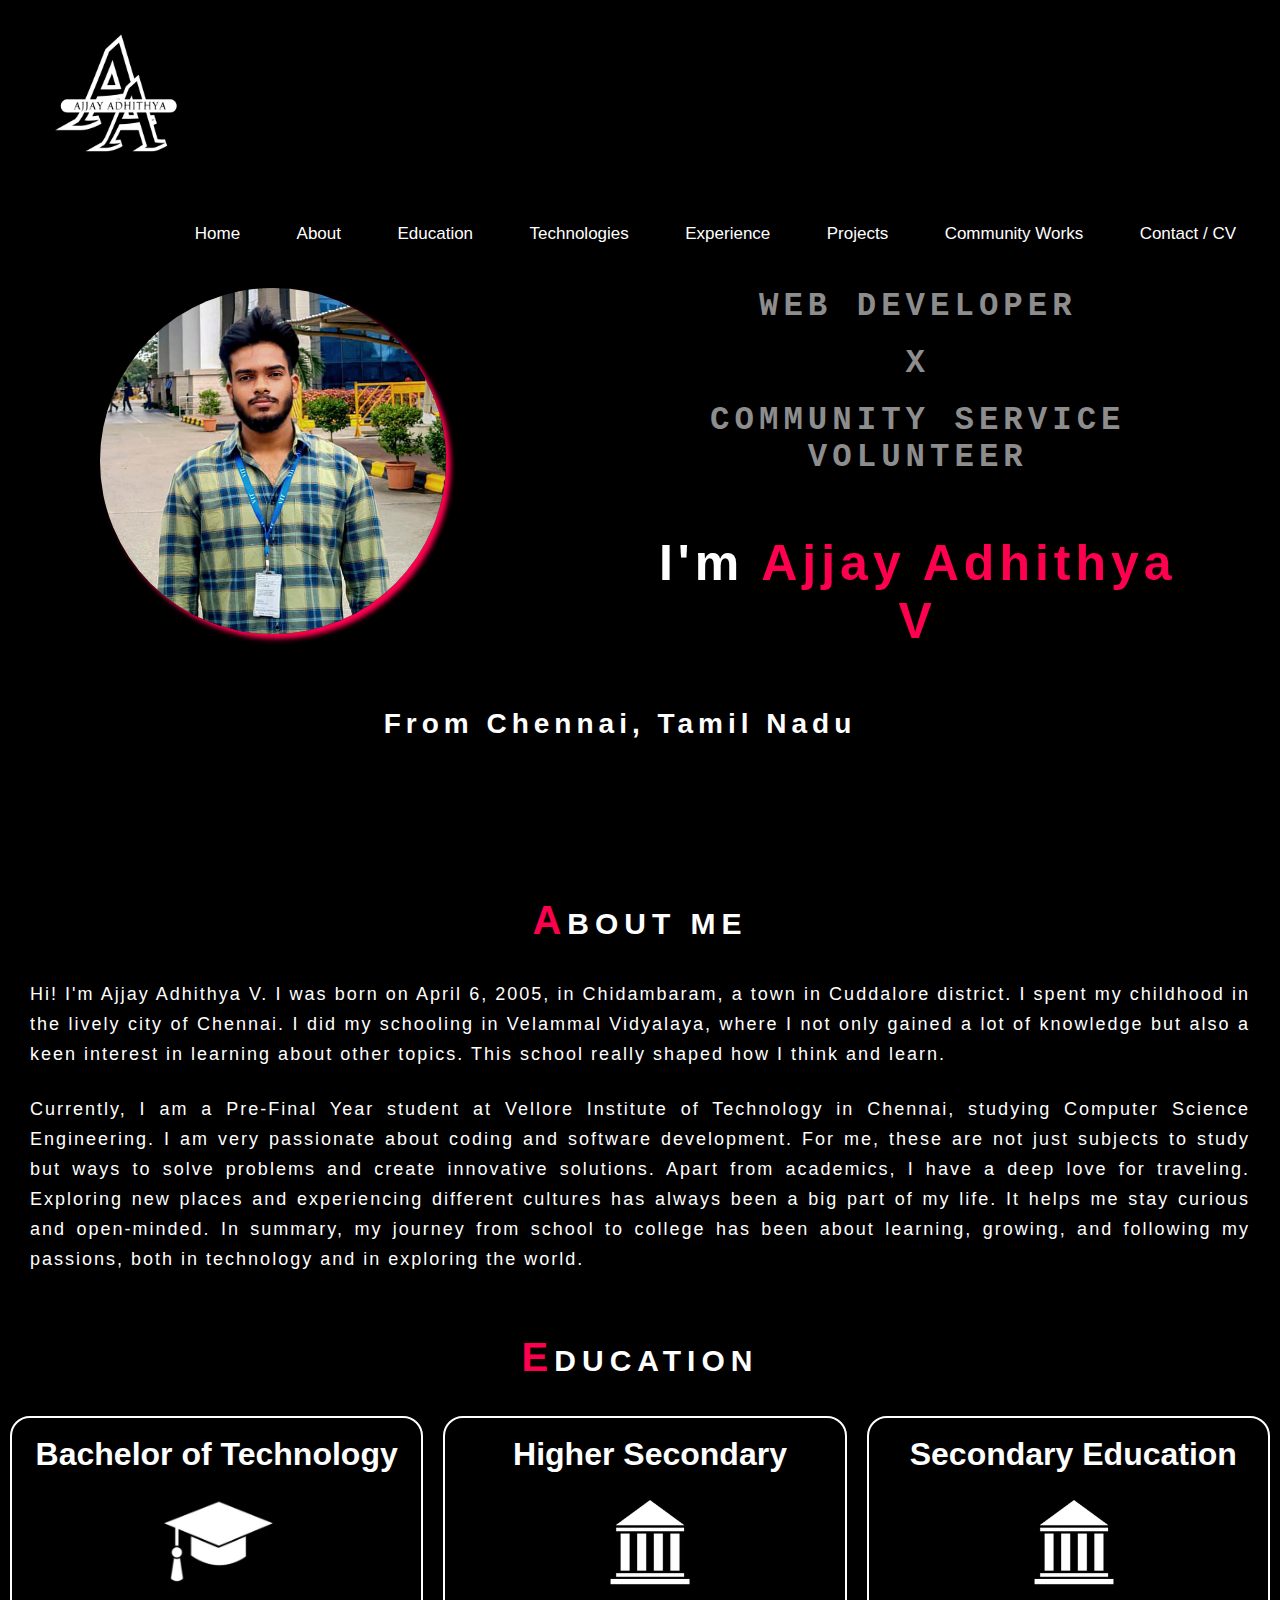
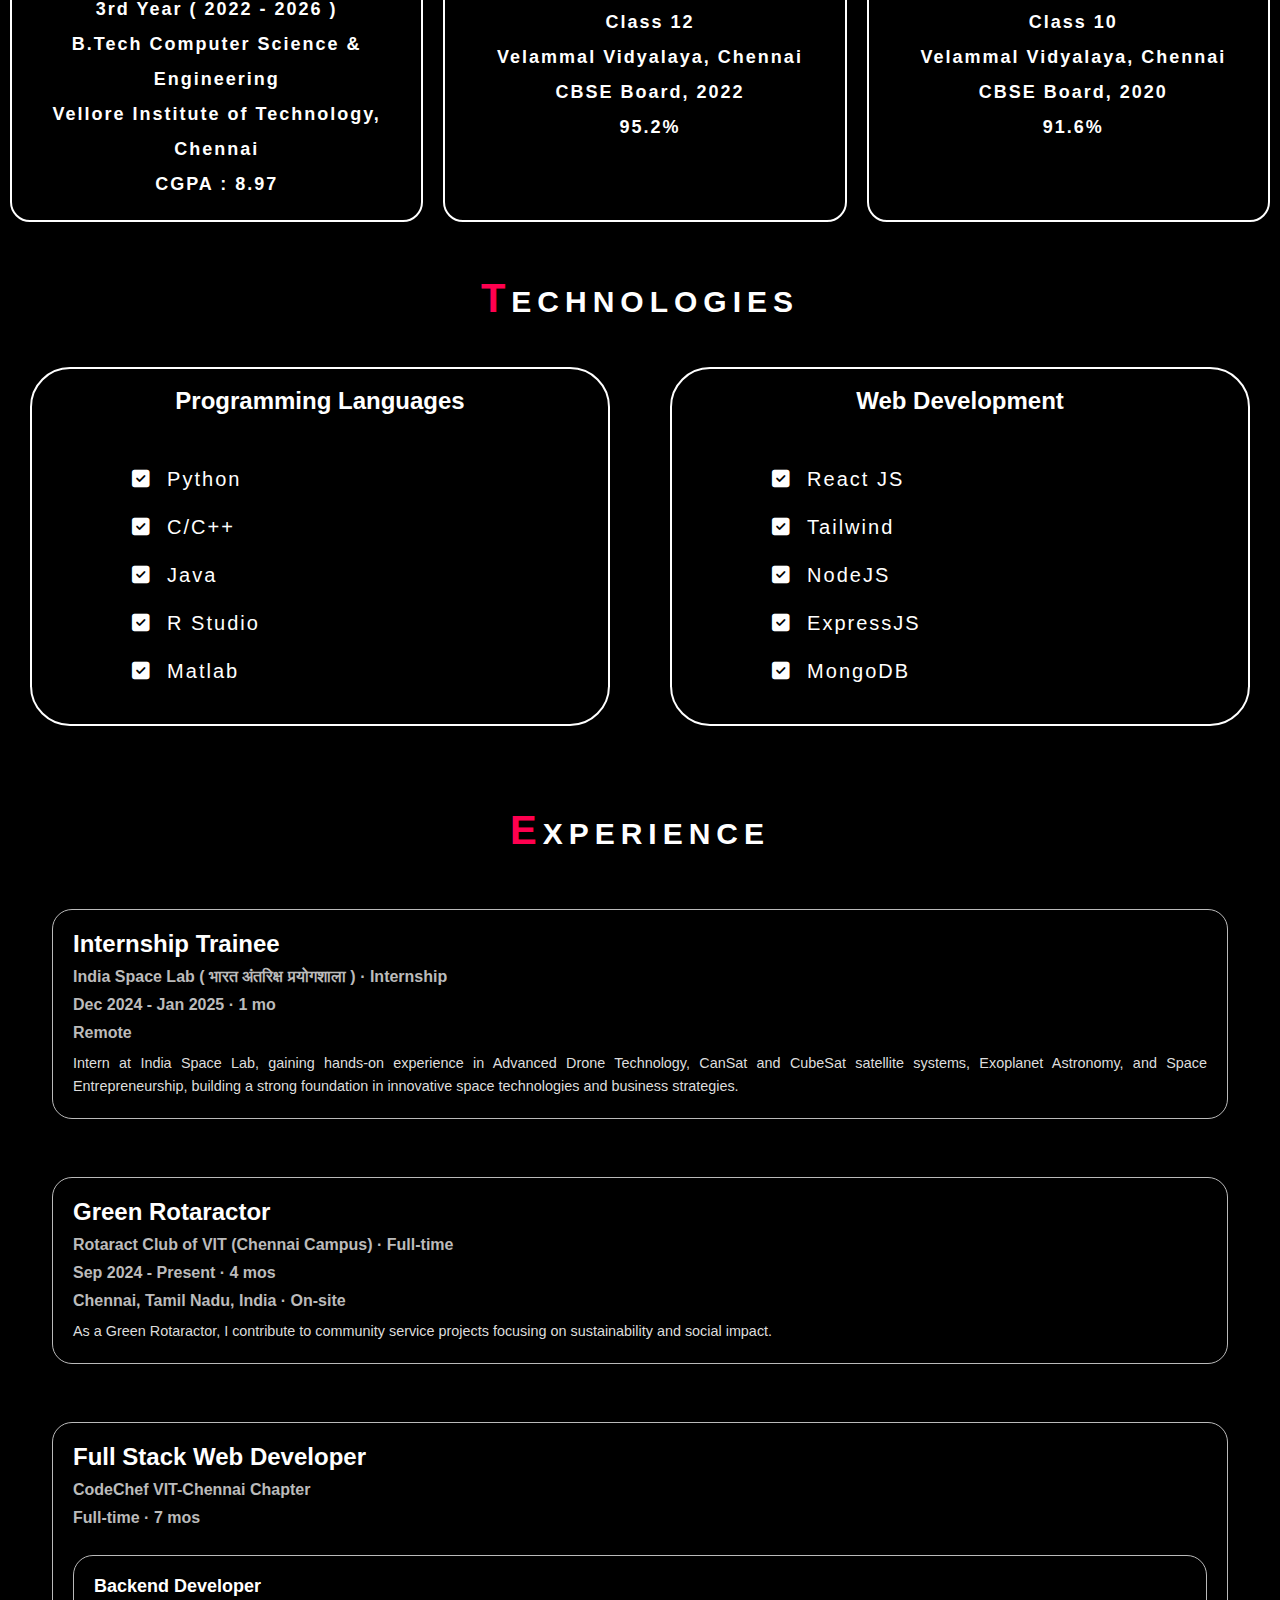
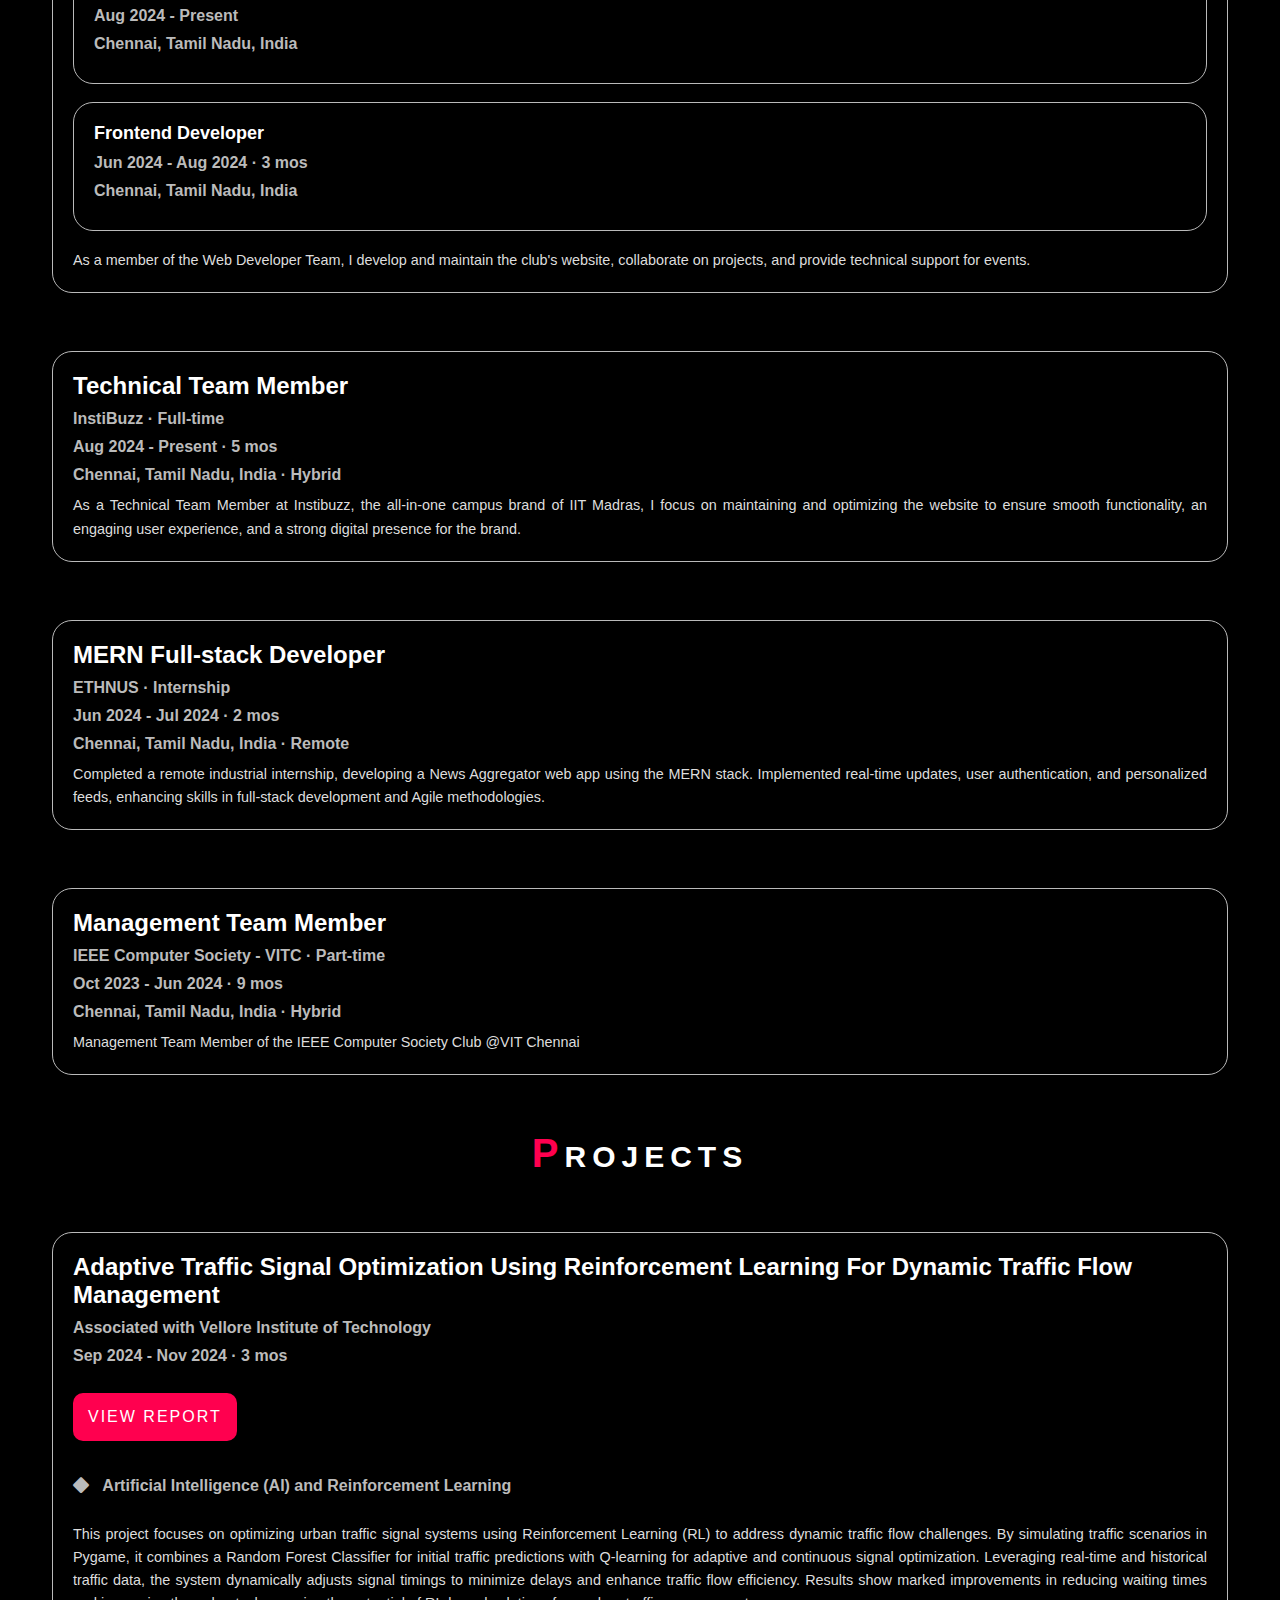
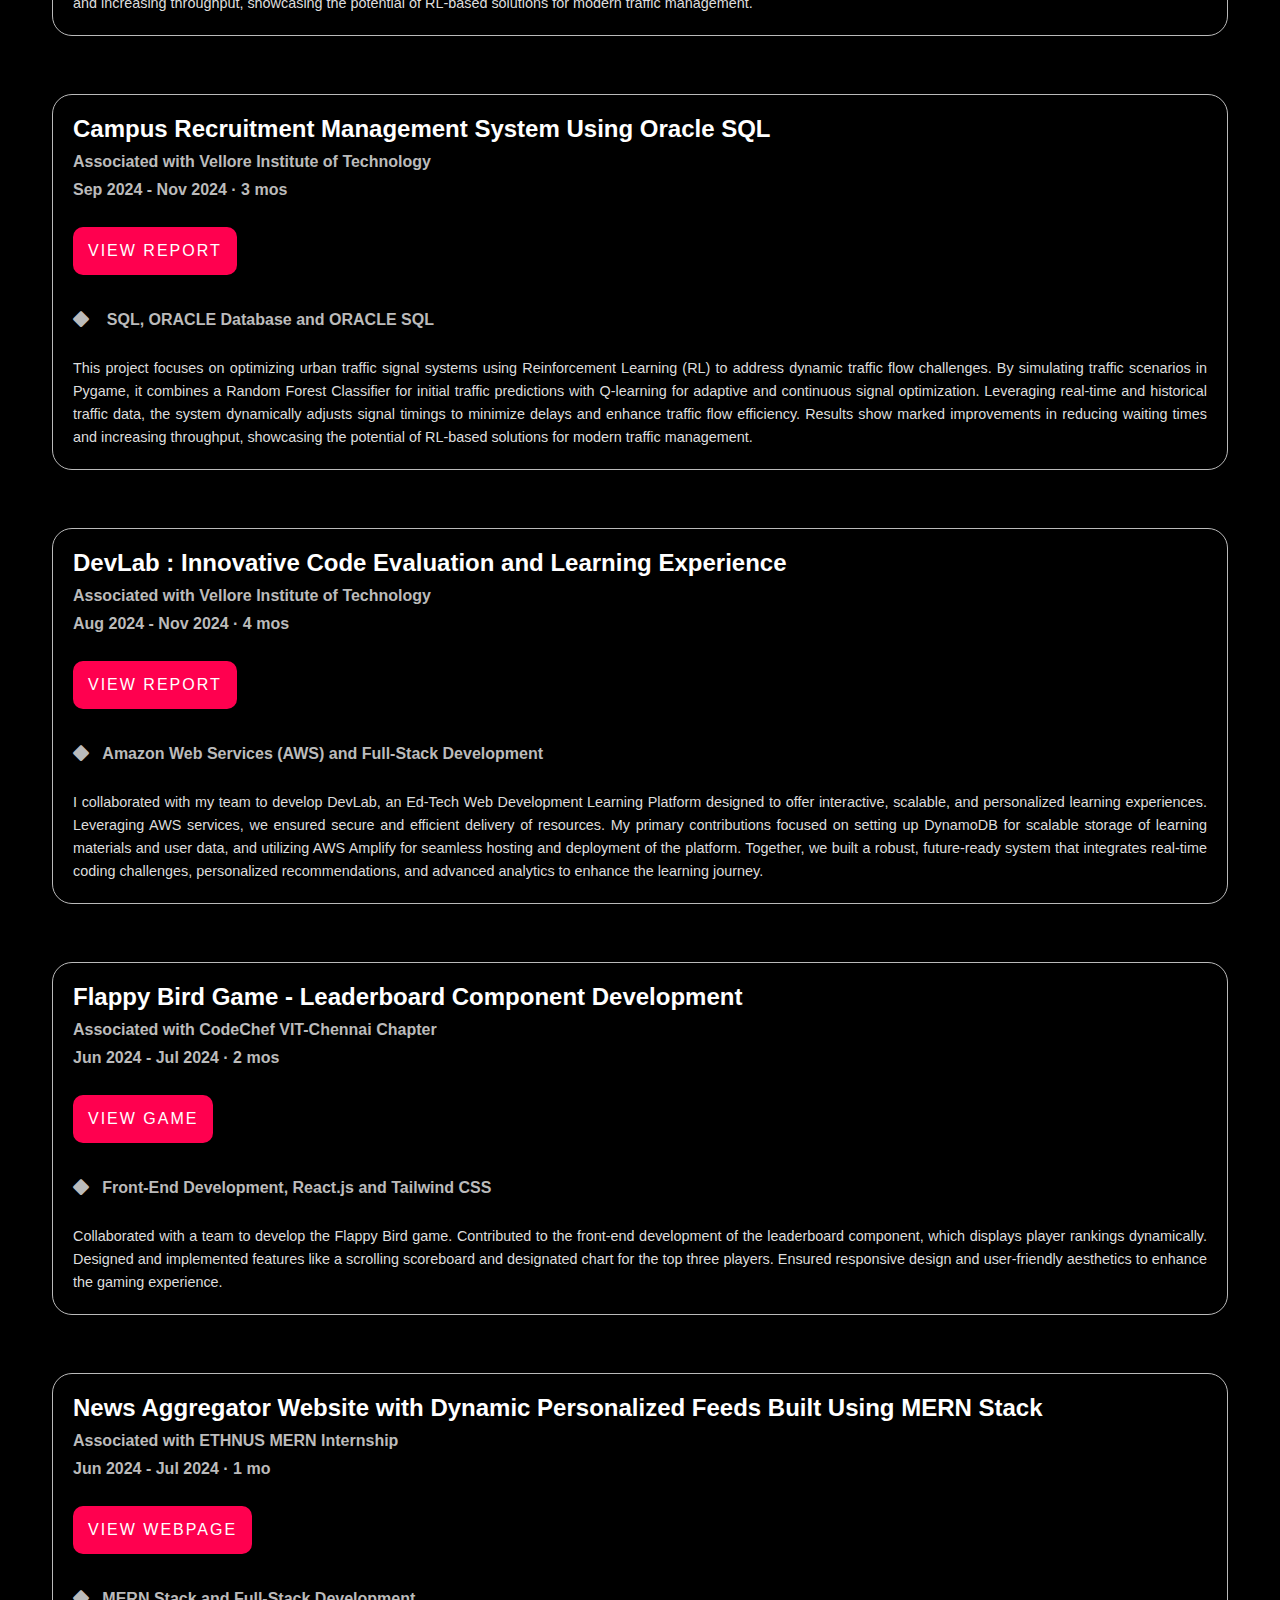
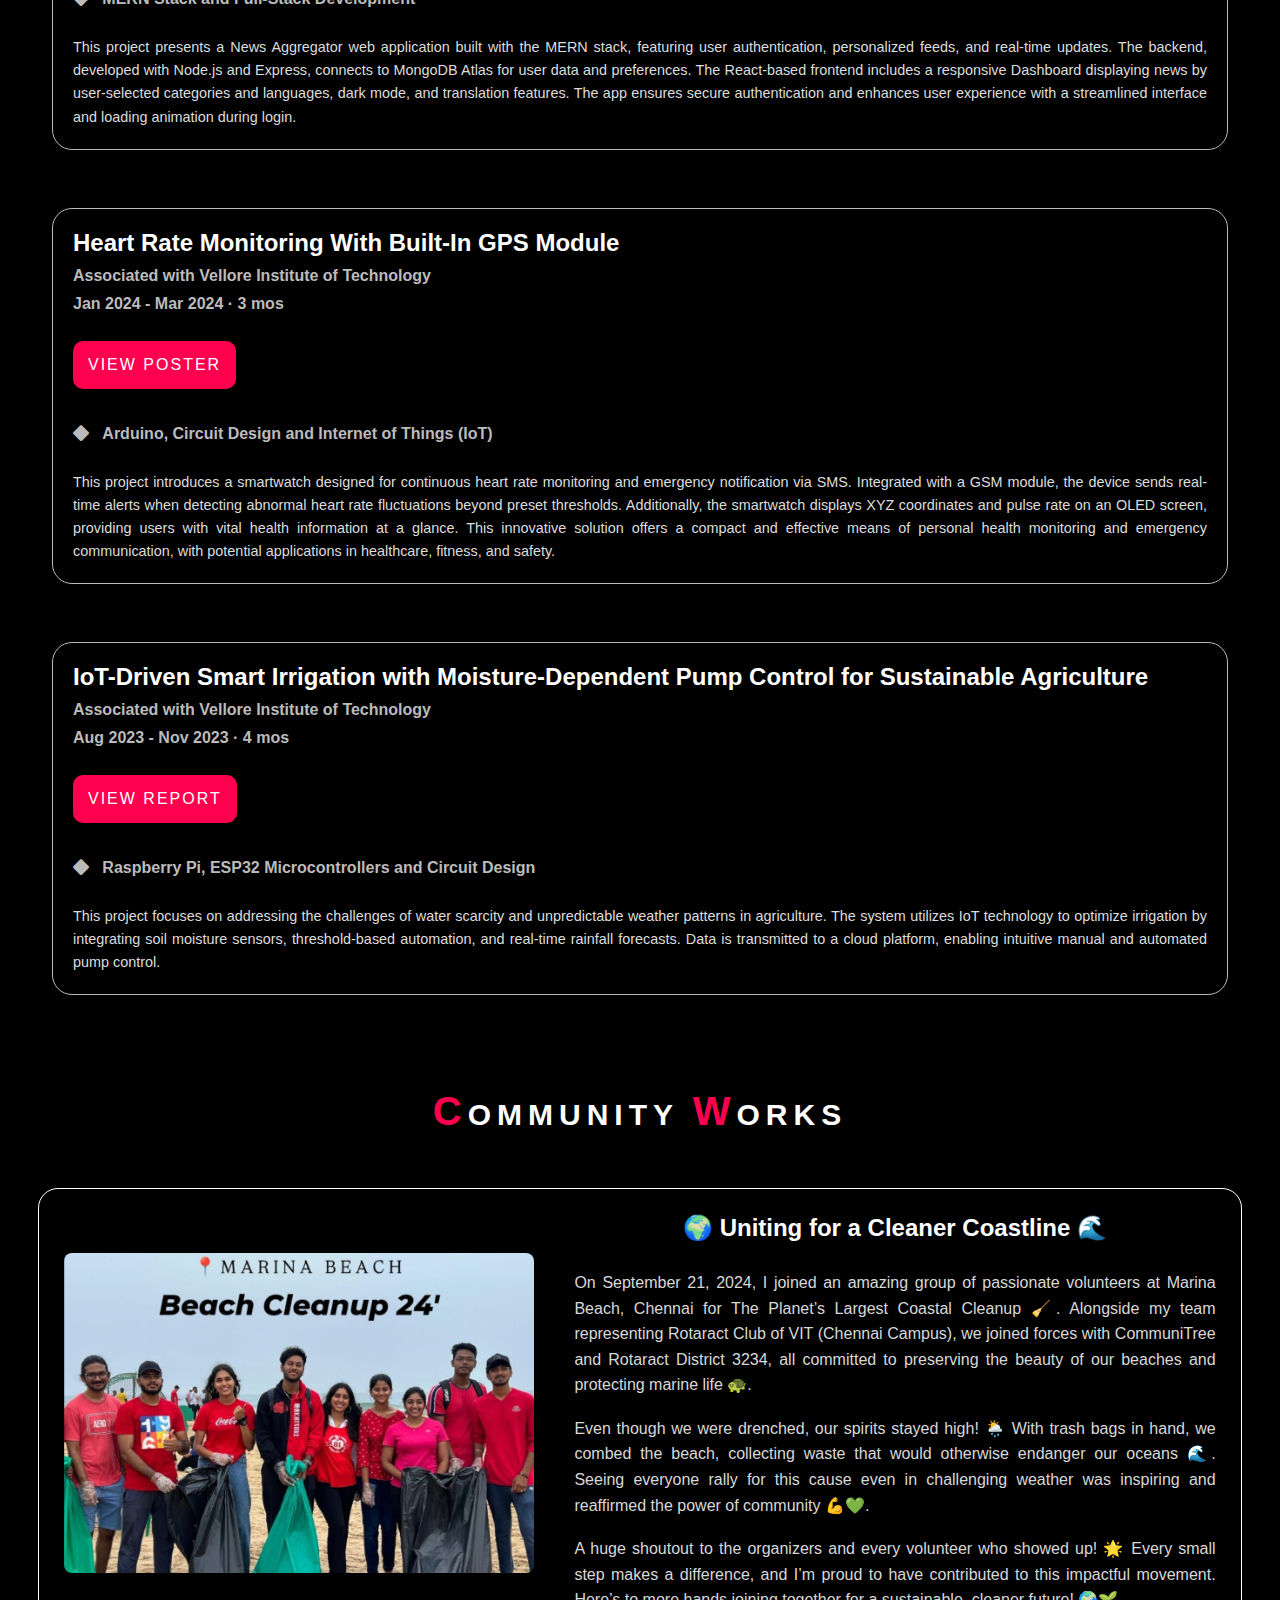
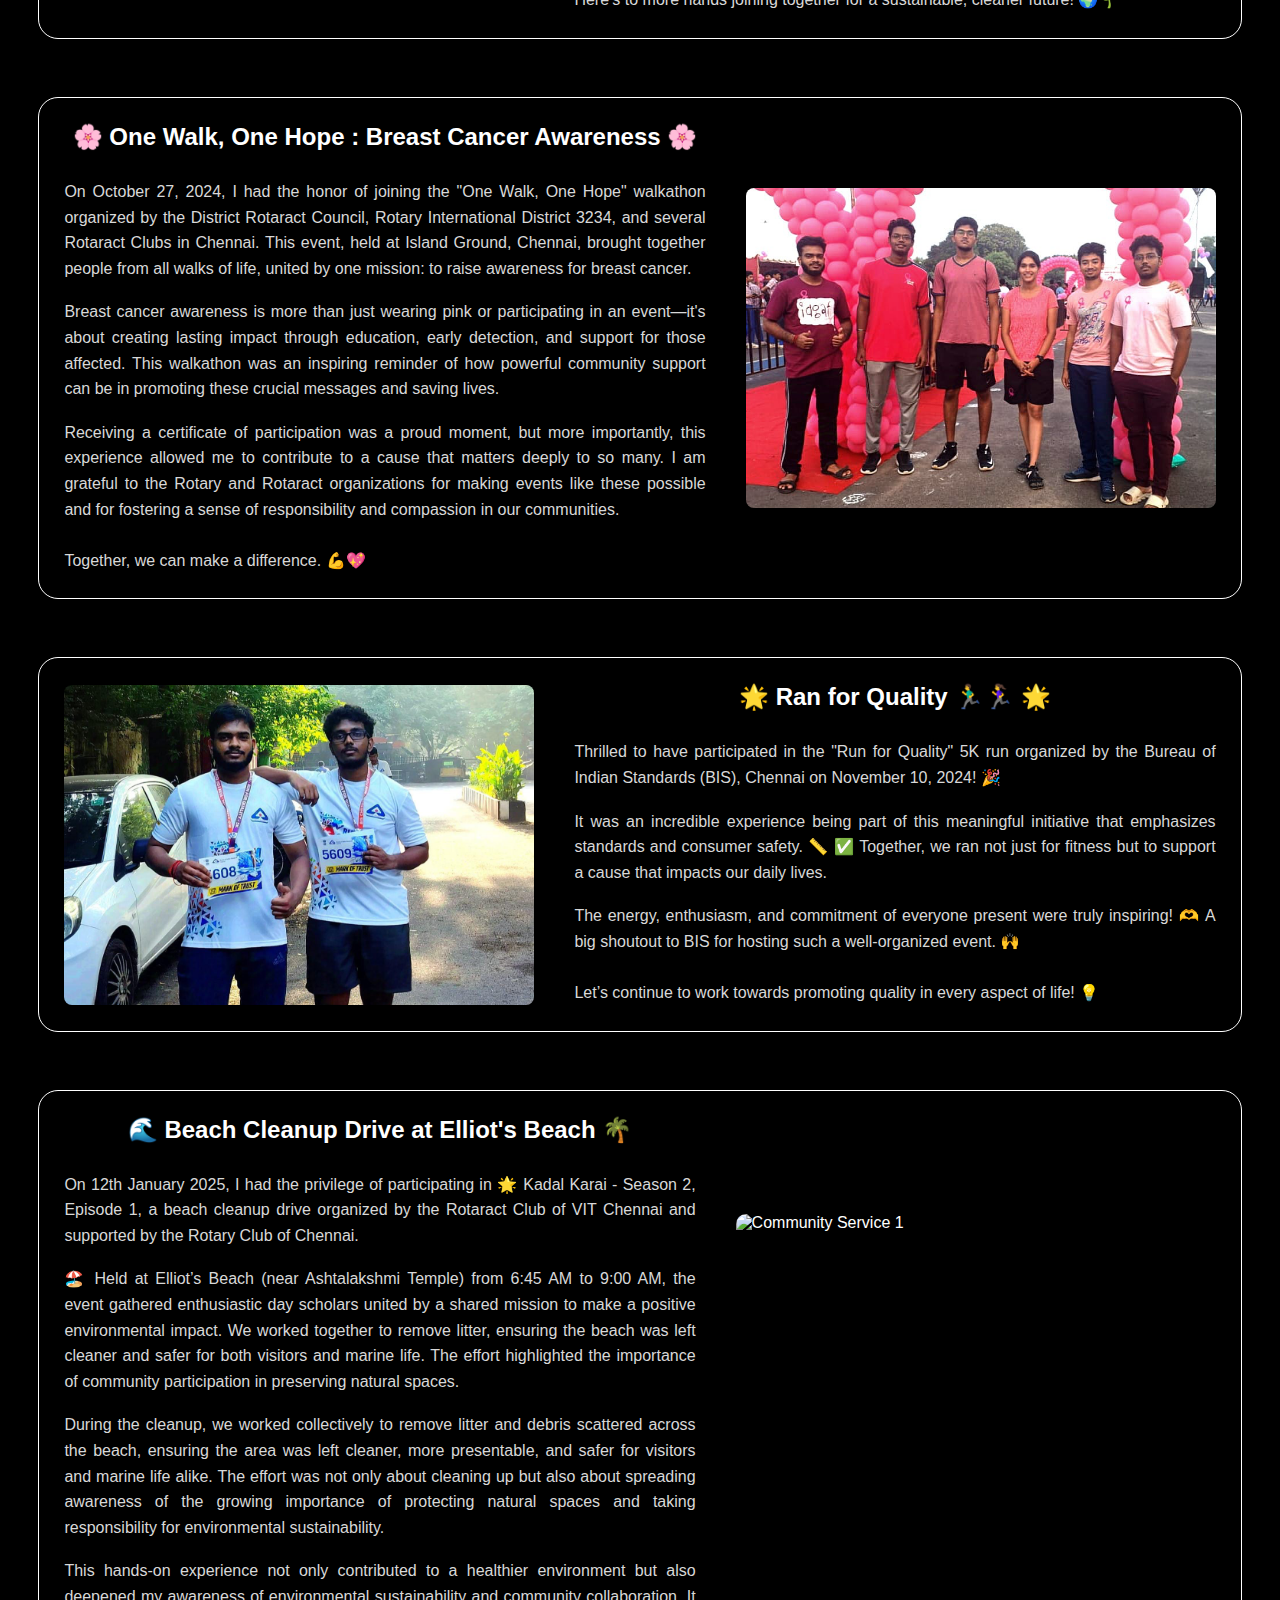
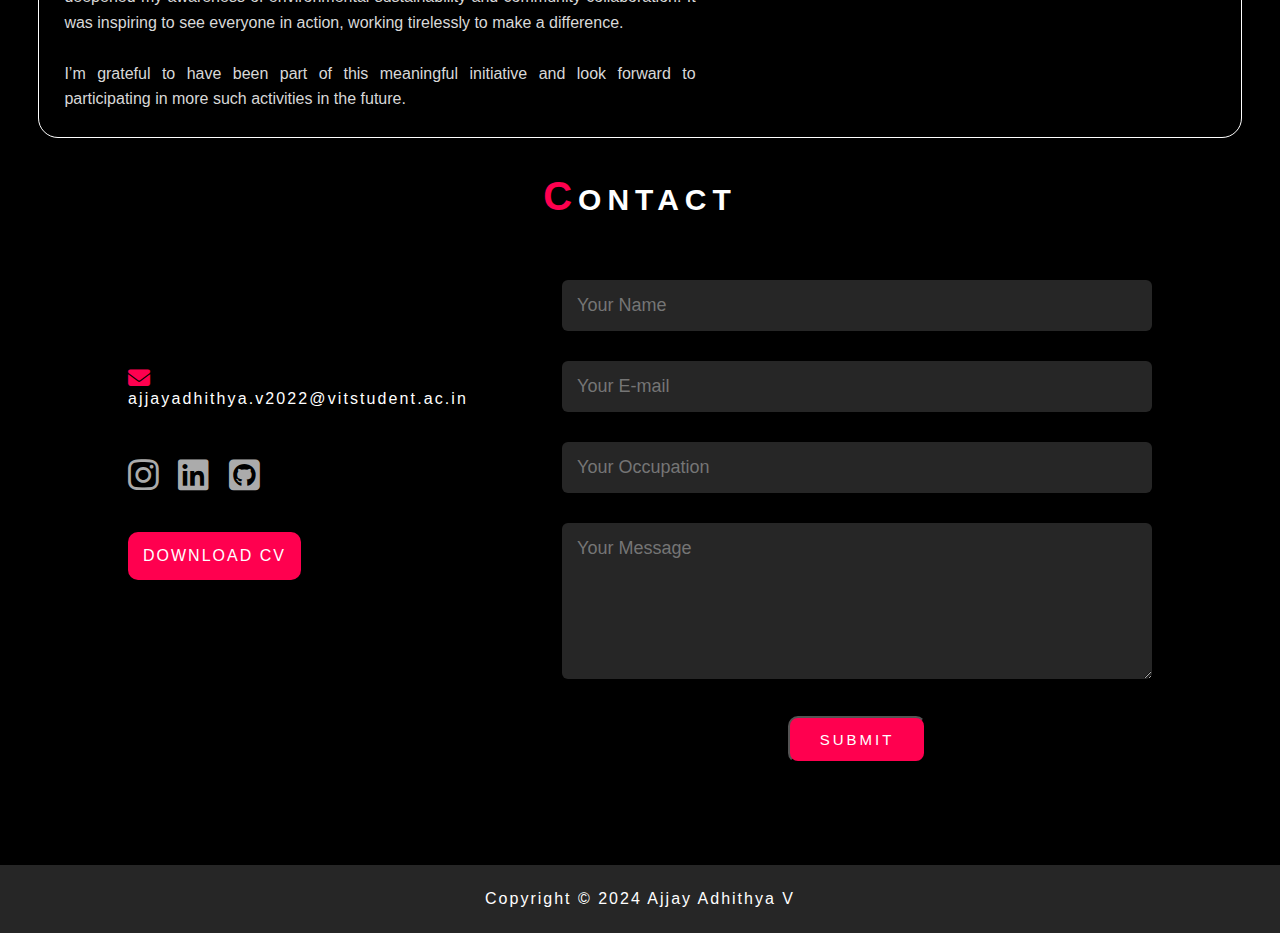
==== index.html @ 71c0f0a4 "Add files via upload" ====
<!DOCTYPE html>
<html>
<head>
    <meta charset='utf-8'>
    <meta http-equiv='X-UA-Compatible' content='IE=edge'>
    <title>AJJAY - PORTFOLIO</title>
    <meta name='viewport' content='width=device-width, initial-scale=1'>
    <link rel='stylesheet' type='text/css' media='screen' href='main.css'>
    <link rel="icon" type="image/x-icon" href="./assets/favicon.png">

    <link rel="stylesheet" href="https://cdnjs.cloudflare.com/ajax/libs/font-awesome/6.3.0/css/all.min.css">
</head>

<body>
    <img src="./assets/Black White Elegant Monogram Initial Name Logo.png" id="logo">
    <br  id="lllllo"><br  id="lllllo">
    <div class="header">
        <div class="container">
            <nav>
                <ul id="sidemenu">
                    <li><a href="#">Home</a></li>
                    <li><a href="#about">About</a></li>
                    <li><a href="#education">Education</a></li>
                    <li><a href="#technologies">Technologies</a></li>
                    <li><a href="#experience">Experience</a></li>
                    <li><a href="#projects">Projects</a></li>
                    <li id="serv1"><a href="#community">Community Works</a></li>
                    <li id="serv2"><a href="#community">Services</a></li>
                    <li><a href="#contact">Contact / CV</a></li>
                    <i class="fa-solid fa-xmark" onclick="closemenu()"></i> 
                </ul>
                <br><br><br><br><br><br>
                <i class="fa-solid fa-bars" onclick="openmenu()"></i>
            </nav>
        </div>
    </div>
    <br>
    <br><br id="pwrs"><br id="pwrs"><br class="pqsla"><br class="pqsla"><br><br><br><br id="lllllo"><br id="lllllo">
    <p class="ppooq"></p>
    <img src="./assets/MY_PIC.png" id="imgg">
    <div class="head">
        <center>
        <p style="font-size: 18px;" id="p_head"><span class="o">WEB DEVELOPER</span></p></center>
        <center><p style="font-size: 18px;" id="p_head" class="lol113"><span class="o">X</span></p></center>
        <center>
            <p style="font-size: 18px;" id="p_head"><span class="o">COMMUNITY SERVICE VOLUNTEER</span></p></center>
        <br>
        <center>
        <p id="p_head2"><span class="qpw">I'm </span><span class="one">Ajjay Adhithya V</span></p>
        <br>
        <p style="font-size: 28px;" id="p_head3" class="klklooo">From Chennai, Tamil Nadu</p>
        <br id="lllllo">
        </center>
        
    </div>
    
    


    <div id="about">
        <center>
            <h2 class="ii"><span class="gg">A</span>BOUT ME</h2>
            <br>
        </center>
        
        <br>
        <div class="ooo">
            <p style="font-size: 18px;line-height: 30px;">Hi! I'm Ajjay Adhithya V. I was born on April 6, 2005, in Chidambaram, a town in Cuddalore district. I spent my childhood in the lively city of Chennai. I did my schooling in Velammal Vidyalaya, where I not only gained a lot of knowledge but also a keen interest in learning about other topics. This school really shaped how I think and learn.</p>
            <br>
            <p style="font-size: 18px;line-height: 30px;">Currently, I am a Pre-Final Year student at Vellore Institute of Technology in Chennai, studying Computer Science Engineering. I am very passionate about coding and software development. For me, these are not just subjects to study but ways to solve problems and create innovative solutions. Apart from academics, I have a deep love for traveling. Exploring new places and experiencing different cultures has always been a big part of my life. It helps me stay curious and open-minded. In summary, my journey from school to college has been about learning, growing, and following my passions, both in technology and in exploring the world.</p>
            <br>
        </div>
    </div>
    <br>
    <br>
    <div id="education">
        <center>
            <h2 class="ii"><span class="gg">E</span>DUCATION</h2>
            <br>
            <br>
        </center>
        
        <div class="edudiv">
            <div class="jj">
                <br>
                <h1 class="popo">Bachelor of Technology</h1>
                <br>
                <img src="./assets/clg hat.png" class="clghat">
            
                <p class="pppp">3rd Year ( 2022 - 2026 )<br>
                    B.Tech Computer Science & Engineering <br>
                    Vellore Institute of Technology, Chennai<br>
                    CGPA : 8.97
                </p>
                <br>
            </div>
      
            <div class="oooo">
                <br>
                <h1 class="popo">Higher Secondary</h1>
                <br>
                <img src="./assets/school.png" class="school">
                <p class="pppp">Class 12<br>
                    Velammal Vidyalaya, Chennai<br>
                    CBSE Board, 2022<br>
                    95.2%
                </p>
                <br>
            </div>

            <div class="lol">
                <br>
                <h1 class="popo" id="ppopo">Secondary Education </h1>
                <br>
                <img src="./assets/school.png" class="school">
                <p class="pppp">Class 10<br>
                    Velammal Vidyalaya, Chennai<br>
                    CBSE Board, 2020<br>
                    91.6%
                </p>
                <br>
            </div>
        </div>
    </div>
    <br>
    <br><br>

    <div id="technologies">
        <center>
            <h2 class="ii"><span class="gg">T</span>ECHNOLOGIES</h2>
            <br>
            <br>
        </center>

        <div class="experience_div">
            <div class="klkl">
                <br>
                <center>
                    <h2 class="popppp">Programming Languages</h2><br>
                </center>
                <p><i class="fa-solid fa-square-check"></i> &nbsp;Python</p>
                <p><i class="fa-solid fa-square-check"></i> &nbsp;C/C++</p>
                <p><i class="fa-solid fa-square-check"></i> &nbsp;Java</p>
                <p><i class="fa-solid fa-square-check"></i> &nbsp;R Studio</p>
                <p><i class="fa-solid fa-square-check"></i> &nbsp;Matlab</p>
                <br><br>
   
            </div>
            <br>
            <div class="lklk">
                <br>
                <center>
                    <h2 class="popppp">Web Development</h2><br>
                </center>
                
                <p><i class="fa-solid fa-square-check"></i> &nbsp;React JS</p>
                <p><i class="fa-solid fa-square-check"></i> &nbsp;Tailwind</p>
                <p><i class="fa-solid fa-square-check"></i>&nbsp; NodeJS</p>
                <p><i class="fa-solid fa-square-check"></i> &nbsp;ExpressJS</p>
                <p><i class="fa-solid fa-square-check"></i> &nbsp;MongoDB</p>
                <br><br>
            </div>
        </div>
            
    </div>
   <br><br> 

   <br>
    <br>
    
    <center id="experience">
        <h2 class="ii"><span class="gg">E</span>XPERIENCE</h2>
        <br>
        <br>
    </center>

    <div class="bodyy">


        <div class="containerexpp">
         
            <main class="rowexpp">
                <section class="colexpp">
                    <div class="contentsexpp">
                        <div class="boxexpp">
                            <h3>Internship Trainee</h3>
                            <h4>India Space Lab ( भारत अंतरिक्ष प्रयोगशाला ) · Internship</h4>
                            <h4>Dec 2024 - Jan 2025 · 1 mo</h4>
                            <h4>Remote</h4>
                            <p>Intern at India Space Lab, gaining hands-on experience in Advanced Drone Technology, CanSat and CubeSat satellite systems, Exoplanet Astronomy, and Space Entrepreneurship, building a strong foundation in innovative space technologies and business strategies.</p>
                        </div>
                        <br>
                        <div class="boxexpp">
                            <h3>Green Rotaractor</h3>
                            <h4>Rotaract Club of VIT (Chennai Campus) · Full-time</h4>
                            <h4>Sep 2024 - Present · 4 mos</h4>
                            <h4>Chennai, Tamil Nadu, India · On-site</h4>
                            <p>As a Green Rotaractor, I contribute to community service projects focusing on sustainability and social impact.</p>
                        </div>
                        <br>
                        
                        <div class="boxexpp">
                            <h3>Full Stack Web Developer</h3>
                            <h4>CodeChef VIT-Chennai Chapter</h4>
                            <h4>Full-time · 7 mos</h4><br>
                            <div class="boxexpp">
                                <h3 class="poqls">Backend Developer</h3>
                                <h4>Aug 2024 - Present</h4>
                                <h4>Chennai, Tamil Nadu, India</h4>
                            </div>
                            <br>
                            <div class="boxexpp">
                                <h3 class="poqls">Frontend Developer</h3>
                                <h4>Jun 2024 - Aug 2024 · 3 mos</h4>
                                <h4>Chennai, Tamil Nadu, India</h4>
                            </div>
                            <br>
                            <p>As a member of the Web Developer Team, I develop and maintain the club's website, collaborate on projects, and provide technical support for events.</p>
                        </div>
                        <br>
                        <div class="boxexpp">
                            <h3>Technical Team Member</h3>
                            <h4>InstiBuzz · Full-time</h4>
                            <h4>Aug 2024 - Present · 5 mos</h4>
                            <h4>Chennai, Tamil Nadu, India · Hybrid</h4>
                            <p>As a Technical Team Member at Instibuzz, the all-in-one campus brand of IIT Madras, I focus on maintaining and optimizing the website to ensure smooth functionality, an engaging user experience, and a strong digital presence for the brand.</p>
                        </div>
                        <br>
                        <div class="boxexpp">
                            <h3>MERN Full-stack Developer</h3>
                            <h4>ETHNUS · Internship</h4>
                            <h4>Jun 2024 - Jul 2024 · 2 mos</h4>
                            <h4>Chennai, Tamil Nadu, India · Remote</h4>
                            <p>Completed a remote industrial internship, developing a News Aggregator web app using the MERN stack. Implemented real-time updates, user authentication, and personalized feeds, enhancing skills in full-stack development and Agile methodologies.</p>
                        </div>
                        <br>
                        <div class="boxexpp">
                            <h3>Management Team Member</h3>
                            <h4>IEEE Computer Society - VITC · Part-time</h4>
                            <h4>Oct 2023 - Jun 2024 · 9 mos</h4>
                            <h4>Chennai, Tamil Nadu, India · Hybrid</h4>
                            <p>Management Team Member of the IEEE Computer Society Club @VIT Chennai</p>
                        </div>
                    </div>
                </section>
            </main>
        </div>
        </div>
        





        <br><br>


        <center id="projects">
            <h2 class="ii"><span class="gg">P</span>ROJECTS</h2>
            <br>
            <br>
        </center>
    
        <div class="bodyy">
    
    
            <div class="containerexpp">
             
                <main class="rowexpp">
                    <section class="colexpp">
                        <div class="contentsexpp">
                            
                            <div class="boxexpp">
                                <h3 class="proj_h">Adaptive Traffic Signal Optimization Using Reinforcement Learning For Dynamic Traffic Flow Management</h3>
                                <h4 class="proj_h2">Associated with Vellore Institute of Technology</h4>
                                <h4>Sep 2024 - Nov 2024 · 3 mos</h4>
                                <BR>
                                    <a href="https://drive.google.com/file/d/1eoBrbb02vVzd5d75BCRI5r6eayLzMzLS/view?usp=sharing" class="btn btn2" id="inpw" target="_blank">VIEW REPORT</a>
                                    <br><br>
                                    <br class="brk">
                                    <h4 class="proj_h2"> <i class="fa-solid fa-diamond"></i> &nbsp;&nbsp;Artificial Intelligence (AI) and Reinforcement Learning</h4><br>
                                <p>This project focuses on optimizing urban traffic signal systems using Reinforcement Learning (RL) to address dynamic traffic flow challenges. By simulating traffic scenarios in Pygame, it combines a Random Forest Classifier for initial traffic predictions with Q-learning for adaptive and continuous signal optimization. Leveraging real-time and historical traffic data, the system dynamically adjusts signal timings to minimize delays and enhance traffic flow efficiency. Results show marked improvements in reducing waiting times and increasing throughput, showcasing the potential of RL-based solutions for modern traffic management.</p>
                            </div>
                            <br>
                            <div class="boxexpp">
                                <h3 class="proj_h">Campus Recruitment Management System Using Oracle SQL</h3>
                                <h4 class="proj_h2">Associated with Vellore Institute of Technology</h4>
                                <h4>Sep 2024 - Nov 2024 · 3 mos</h4>
                                <BR>
                                    <a href="https://drive.google.com/file/d/1OkGWVTqsXBatPllGSva7rPJa_uD-iL4L/view?usp=sharing" class="btn btn2" id="inpw" target="_blank">VIEW REPORT</a>
                                    <br><br>
                                    <br class="brk">
                                    <h4 class="proj_h2"> <i class="fa-solid fa-diamond"></i> &nbsp;&nbsp; SQL, ORACLE Database and ORACLE SQL</h4><br>
                                <p>This project focuses on optimizing urban traffic signal systems using Reinforcement Learning (RL) to address dynamic traffic flow challenges. By simulating traffic scenarios in Pygame, it combines a Random Forest Classifier for initial traffic predictions with Q-learning for adaptive and continuous signal optimization. Leveraging real-time and historical traffic data, the system dynamically adjusts signal timings to minimize delays and enhance traffic flow efficiency. Results show marked improvements in reducing waiting times and increasing throughput, showcasing the potential of RL-based solutions for modern traffic management.</p>
                            </div>
                            <br>
                            <div class="boxexpp">
                                <h3 class="proj_h">DevLab : Innovative Code Evaluation and Learning Experience</h3>
                                <h4 class="proj_h2">Associated with Vellore Institute of Technology</h4>
                                <h4>Aug 2024 - Nov 2024 · 4 mos</h4>
                                <BR>
                                    <a href="https://drive.google.com/file/d/1d-5iTWqCmydM4oy1DOnO6GAFOIaSz9yw/view?usp=sharing" class="btn btn2" id="inpw" target="_blank">VIEW REPORT</a>
                                    <br><br>
                                    <br class="brk">
                                    <h4 class="proj_h2"> <i class="fa-solid fa-diamond"></i> &nbsp;&nbsp;Amazon Web Services (AWS) and Full-Stack Development</h4><br>
                                <p>I collaborated with my team to develop DevLab, an Ed-Tech Web Development Learning Platform designed to offer interactive, scalable, and personalized learning experiences. Leveraging AWS services, we ensured secure and efficient delivery of resources. My primary contributions focused on setting up DynamoDB for scalable storage of learning materials and user data, and utilizing AWS Amplify for seamless hosting and deployment of the platform. Together, we built a robust, future-ready system that integrates real-time coding challenges, personalized recommendations, and advanced analytics to enhance the learning journey.</p>
                            </div>
                            <br>
                            <div class="boxexpp">
                                <h3 class="proj_h">Flappy Bird Game - Leaderboard Component Development</h3>
                                <h4 class="proj_h2">Associated with CodeChef VIT-Chennai Chapter</h4>
                                <h4>Jun 2024 - Jul 2024 · 2 mos</h4>
                                <BR>
                                    <a href="https://flappy-bird-bay-delta.vercel.app/" class="btn btn2" id="inpw" target="_blank">VIEW GAME</a>
                                    <br><br>
                                    <br class="brk">
                                    <h4 class="proj_h2"> <i class="fa-solid fa-diamond"></i> &nbsp;&nbsp;Front-End Development, React.js and Tailwind CSS</h4><br>
                                <p>Collaborated with a team to develop the Flappy Bird game. Contributed to the front-end development of the leaderboard component, which displays player rankings dynamically. Designed and implemented features like a scrolling scoreboard and designated chart for the top three players. Ensured responsive design and user-friendly aesthetics to enhance the gaming experience.</p>
                            </div>
                            <br>
                            <div class="boxexpp">
                                <h3 class="proj_h">News Aggregator Website with Dynamic Personalized Feeds Built Using MERN Stack</h3>
                                <h4 class="proj_h2">Associated with ETHNUS MERN Internship</h4>
                                <h4>Jun 2024 - Jul 2024 · 1 mo</h4>
                                <BR>
                                    <a href="https://news-aggregator-frontend-six.vercel.app/" class="btn btn2" id="inpw" target="_blank">VIEW WEBPAGE</a>
                                    <br><br>
                                    <br class="brk">
                                    <h4 class="proj_h2"> <i class="fa-solid fa-diamond"></i> &nbsp;&nbsp;MERN Stack and Full-Stack Development</h4><br>
                                <p>This project presents a News Aggregator web application built with the MERN stack, featuring user authentication, personalized feeds, and real-time updates. The backend, developed with Node.js and Express, connects to MongoDB Atlas for user data and preferences. The React-based frontend includes a responsive Dashboard displaying news by user-selected categories and languages, dark mode, and translation features. The app ensures secure authentication and enhances user experience with a streamlined interface and loading animation during login.</p>
                            </div>
                            <br>
                            <div class="boxexpp">
                                <h3 class="proj_h">Heart Rate Monitoring With Built-In GPS Module</h3>
                                <h4 class="proj_h2">Associated with Vellore Institute of Technology</h4>
                                <h4>Jan 2024 - Mar 2024 · 3 mos</h4>
                                <BR>
                                    <a href="https://drive.google.com/file/d/1e9zCjIiHXE2uD57KYjwyt2dXxyYpkbXI/view?usp=sharing" class="btn btn2" id="inpw" target="_blank">VIEW POSTER</a>
                                    <br><br>
                                    <br class="brk">
                                    <h4 class="proj_h2"> <i class="fa-solid fa-diamond"></i> &nbsp;&nbsp;Arduino, Circuit Design and Internet of Things (IoT)</h4><br>
                                <p>This project introduces a smartwatch designed for continuous heart rate monitoring and emergency notification via SMS. Integrated with a GSM module, the device sends real-time alerts when detecting abnormal heart rate fluctuations beyond preset thresholds. Additionally, the smartwatch displays XYZ coordinates and pulse rate on an OLED screen, providing users with vital health information at a glance. This innovative solution offers a compact and effective means of personal health monitoring and emergency communication, with potential applications in healthcare, fitness, and safety.</p>
                            </div>
                            <br>
                            <div class="boxexpp">
                                <h3 class="proj_h">IoT-Driven Smart Irrigation with Moisture-Dependent Pump Control for Sustainable Agriculture</h3>
                                <h4 class="proj_h2">Associated with Vellore Institute of Technology</h4>
                                <h4>Aug 2023 - Nov 2023 · 4 mos</h4>
                                <BR>
                                    <a href="https://drive.google.com/file/d/13gAJEbiOKLCFNByOcxw_fN22vAtV_M8b/view?usp=sharing" class="btn btn2" id="inpw" target="_blank">VIEW REPORT</a>
                                    <br><br>
                                    <br class="brk">
                                    <h4 class="proj_h2"> <i class="fa-solid fa-diamond"></i> &nbsp;&nbsp;Raspberry Pi, ESP32 Microcontrollers and Circuit Design</h4><br>
                                <p>This project focuses on addressing the challenges of water scarcity and unpredictable weather patterns in agriculture. The system utilizes IoT technology to optimize irrigation by integrating soil moisture sensors, threshold-based automation, and real-time rainfall forecasts. Data is transmitted to a cloud platform, enabling intuitive manual and automated pump control.</p>
                            </div>
                            <br>
                            
                            
                        </div>
                    </section>
                </main>
            </div>
            </div>
            
    
    
    
    
    
            <br><br>






    <div id="community">
        <center>
            <h2 class="ii"><span class="gg">C</span>OMMUNITY <span class="gg">W</span>ORKS</h2>
            <br>
            <br><br>
        </center>

        <div class="comm">
            <div class="service">
                <img src="./assets/beachclean.png" alt="Community Service 1" class="service-img">
                <br id="kkll1111">
                <div class="service-text">
                    <center>
                    <h3>🌍 Uniting for a Cleaner Coastline 🌊
                    </h3></center><br>
                    <p>On September 21, 2024, I joined an amazing group of passionate volunteers at Marina Beach, Chennai for The Planet’s Largest Coastal Cleanup 🧹. Alongside my team representing Rotaract Club of VIT (Chennai Campus), we joined forces with CommuniTree and Rotaract District 3234, all committed to preserving the beauty of our beaches and protecting marine life 🐢.
                    </p>
                    <br>
                    <p>Even though we were drenched, our spirits stayed high! 🌦️ With trash bags in hand, we combed the beach, collecting waste that would otherwise endanger our oceans 🌊. Seeing everyone rally for this cause even in challenging weather was inspiring and reaffirmed the power of community 💪💚.
                    </p>
                    <br>
                    <p>A huge shoutout to the organizers and every volunteer who showed up! 🌟 Every small step makes a difference, and I’m proud to have contributed to this impactful movement. Here’s to more hands joining together for a sustainable, cleaner future! 🌍🌱
                    </p>
                </div>
            </div>
            <br>
            <div class="service">
                <img src="./assets/one_walk.png" alt="Community Service 1" class="service-img" id="kkll11">
                <div class="service-text">
                    <center>
                    <h3>🌸 One Walk, One Hope : Breast Cancer Awareness 🌸
                    </h3></center><br>
                    <p>On October 27, 2024, I had the honor of joining the "One Walk, One Hope" walkathon organized by the District Rotaract Council, Rotary International District 3234, and several Rotaract Clubs in Chennai. This event, held at Island Ground, Chennai, brought together people from all walks of life, united by one mission: to raise awareness for breast cancer.
                    </p>
                    <br>
                    <p>Breast cancer awareness is more than just wearing pink or participating in an event—it's about creating lasting impact through education, early detection, and support for those affected. This walkathon was an inspiring reminder of how powerful community support can be in promoting these crucial messages and saving lives.

                    </p>
                    <br>
                    <p>Receiving a certificate of participation was a proud moment, but more importantly, this experience allowed me to contribute to a cause that matters deeply to so many. I am grateful to the Rotary and Rotaract organizations for making events like these possible and for fostering a sense of responsibility and compassion in our communities. <br><br> Together, we can make a difference. 💪💖
                    </p>
                    
                </div>
                <br>
                <img src="./assets/one_walk.png" alt="Community Service 1" class="service-img" id="kkll111">
            </div>
            <br>
    
            <div class="service">
                <img src="./assets/5k_run1.png" alt="Community Service 1" class="service-img">
                <br id="kkll1111">
                <div class="service-text">
                    <center>
                    <h3>🌟 Ran for Quality 🏃‍♂️🏃‍♀️ 🌟
                    </h3></center><br>
                    <p>Thrilled to have participated in the "Run for Quality" 5K run organized by the Bureau of Indian Standards (BIS), Chennai on November 10, 2024! 🎉

                    </p>
                    <br>
                    <p>It was an incredible experience being part of this meaningful initiative that emphasizes standards and consumer safety. 📏&nbsp;✅ Together, we ran not just for fitness but to support a cause that impacts our daily lives.
                    </p>
                    <br>
                    <p>The energy, enthusiasm, and commitment of everyone present were truly inspiring! 🫶 A big shoutout to BIS for hosting such a well-organized event. 🙌
                        <br><br>
                        Let’s continue to work towards promoting quality in every aspect of life! 💡
                    </p>
                </div>
            </div>

            <br>
            <div class="service">
                <img src="./assets/Beasant_Beach_Clean.png" alt="Community Service 1" class="service-img" id="kkll11">
                <div class="service-text">
                    <center>
                    <h3>🌊 Beach Cleanup Drive at<br class="pqqls"> Elliot's Beach 🌴
                    </h3></center><br>
                    <p>On 12th January 2025, I had the privilege of participating in 🌟 Kadal Karai - Season 2, Episode 1, a beach cleanup drive organized by the Rotaract Club of VIT Chennai and supported by the Rotary Club of Chennai.
                    </p>
                    <br>
                    <p>🏖️ Held at Elliot’s Beach (near Ashtalakshmi Temple) from 6:45 AM to 9:00 AM, the event gathered enthusiastic day scholars united by a shared mission to make a positive environmental impact. We worked together to remove litter, ensuring the beach was left cleaner and safer for both visitors and marine life. The effort highlighted the importance of community participation in preserving natural spaces.

                    </p>
                    <br>
                    <p>During the cleanup, we worked collectively to remove litter and debris scattered across the beach, ensuring the area was left cleaner, more presentable, and safer for visitors and marine life alike. The effort was not only about cleaning up but also about spreading awareness of the growing importance of protecting natural spaces and taking responsibility for environmental sustainability.

                    </p>
                    <br>
                    <p>This hands-on experience not only contributed to a healthier environment but also deepened my awareness of environmental sustainability and community collaboration. It was inspiring to see everyone in action, working tirelessly to make a difference.<br><br>I’m grateful to have been part of this meaningful initiative and look forward to participating in more such activities in the future.


                    </p>
                    
                </div>
                <br>
                <img src="./assets/Beasant_Beach_Clean.png" alt="Community Service 1" class="service-img3" id="kkll111">
            </div>
        </div>
            
    </div>
   <br><br> 

    <div id="contact">
        <center>
            <h2 class="ii"><span class="gg">C</span>ONTACT</h2>
            <br id="lllllo">
            <br id="lllllo">
        </center>
        <div class="container">
            <div class="row" id="oollllll">
                
                <div class="contact-left">
                    <br  id="lllllo"><br  id="lllllo"><br  id="lllllo">
                    <br  id="lllllo">
                    <p class="ilil"><i class="fa-solid fa-envelope"></i>ajjayadhithya.v2022@vitstudent.ac.in</p>

                   
                    <br>
                    <div class="social-icons">
                        <a href="https://www.instagram.com/ajjay_.0604" target="_blank"><i class="fa-brands fa-instagram"></i></a>
                        <a href="https://www.linkedin.com/in/ajjay-adhithya-v-218716272/" target="_blank"><i class="fa-brands fa-linkedin"></i></a>
                        <a href="https://github.com/ajjay0604" target="_blank"><i class="fa-brands fa-square-github"></i></a>
                        
                    </div>
                    <br>
                    <br>
                    <a href="./assets/AJJAY_ADHITHYA_RESUME.pdf" download class="btn btn2" id="inpw">DOWNLOAD CV</a>
                </div>
                <br>
                <br>
                <h2 id="msgme">DROP ME A LINE</h2>
                <br>
                <div class="contact-right">
                    <form name="submit-to-google-sheet">
                        <input type="text" name="Name" placeholder="Your Name" required>
                        <input type="email" name="Email" placeholder="Your E-mail" required>
                        <input type="occupation" name="Occupation" placeholder="Your Occupation" required>
                        <textarea name="Message" rows="6" placeholder="Your Message"></textarea>
                        <center>
                            <br>
                            <button type="submit" class="btnn2">SUBMIT</button>
                        </center>
                        
                    </form>
                    <br>
                    <span id="msg"></span>
                </div>
            </div>
        </div>
    </div>
    <br id="lllllo">  <br id="lllllo">   
    <div class="copyright">
        <p>Copyright &copy; 2024 Ajjay Adhithya V</p>
    </div>

    <script>
        const scriptURL = 'https://script.google.com/macros/s/AKfycbzAsX9Am7SwxMByvcSP97sVdZ0xwsXwM5sdtz_3DoFYjMLc3CzK_fKKxcPBZ8IDrjmZ/exec'
        const form = document.forms['submit-to-google-sheet']
        const msg = document.getElementById("msg")
      
        form.addEventListener('submit', e => {
          e.preventDefault()
          fetch(scriptURL, { method: 'POST', body: new FormData(form)})
            .then(response => {
                msg.innerHTML = "Message Sent Successfully"
                 setTimeout(function(){
                    msg.innerHTML = ""
                 },2000)
                 form.reset()
            })
            .catch(error => console.error('Error!', error.message))
        })

        var sm = document.getElementById("sidemenu");
        function openmenu(){
            sm.style.right = "0px";

        }

        function closemenu(){
            sm.style.right = "-200px";
        }

        

      </script>
    
</body>
</html>
---- main.css ----
html {
    scroll-behavior: smooth;
}

* {
    margin: 0;
    padding: 0;
    font-family: 'Poppins', sans-serif;
    box-sizing: border-box;
}

body {
    background-color: rgb(0, 0, 0);
    color: #ffffff;
    
}

#logo {
    width: 180px;
    float: left;
    padding: 0px;
    margin-left: 30px;
    margin-top: 0px;
}

#logo:hover {
    cursor: pointer;
}

.container {
    padding: 10px 10%;
}



nav {
    float: right;
    display: flex;
    align-items: center;
    justify-content: space-around;
    flex-wrap: wrap;
    margin-right: -110px;
    
}

nav ul li {
    display: inline-block;
    list-style-type: none;
    margin: 10px 10px;
   
}
.comm {
    display: flex;
    flex-direction: column;
    width: 94%;
    margin-left: auto;
    margin-right: auto;
    text-align: justify;
    gap: 20px;
}

.service {
    display: flex;
    align-items: center;
    gap: 20px;
    background-color: #000000;
    border: 1.5px solid #ffffff;
    border-radius: 20px;
    padding: 25px;
    box-shadow: 0 4px 6px rgba(0, 0, 0, 0.1);
}

.service-img {
    width: 470px;
    height: 320px;
    object-fit: cover;
    border-radius: 8px;
}

.service-img3 {
    width: 480px;
    height: 400px;
    object-fit: cover;
    border-radius: 10px;
}

.service-text {
    flex: 1;
}

.service-text h3 {
    margin: 0 0 10px;
    font-size: 1.5rem;
    color: #ffffff;
}

.service-text p {
    margin: 0;
    color: #d8d8d8;
    line-height: 1.6;
}
nav ul li a {
    display: block;
    font-family: "Rubik", sans-serif;
    font-weight: 300;
    font-size: 17px;
    color: #fff;
    line-height: 64px;
    text-decoration: none;
    padding: 8px 15px;
    border: 1px solid transparent;
    border-radius: 22px;
    transition: transform 0.6s;
}

nav ul li a:hover {
    color: #ff004f;
    transform: translateY(-6px);
}

.head {
    margin: 50px;
    font-size: 50px;
    font-weight: bold;
    letter-spacing: 5px;
    margin-top: 50px;
    margin-bottom: 100px;
    margin-right: 90px;

}

.one {
    color: #ff004f;
}

.o {
    color: rgb(255, 255, 255);
    
}

#imgg {
    border: 1px;
    max-width: 27%;
    height: auto;
    border-radius: 50%;
    margin-bottom: 10px;
    float: left;
    margin-right: 200px;
    margin-left: 100px;
    box-shadow: 5px 5px 5px #ff004f;
}

#about {
    margin-left: 30px;
    text-align: justify;
    margin-right: 30px;
}

.ii {
    letter-spacing: 6px;
    font-size: 30px;
}

.gg {
    font-size: 40px;
    color: #ff004f;
}

.ooo {
    letter-spacing: 2px;
    line-height: 25px;
}

.edudiv {
    display: flex;
}

.jj,
.edudiv > div {
    flex: 1;
    box-sizing: border-box;
    text-align: center;
}

.jj {
    padding-right: 10px;
    transition: transform 0.6s;
}

.jj:hover {
    transform: translateY(-10px);

    cursor: pointer;
}

.lol {
    transition: transform 0.6s;
}

.lol:hover {
    transform: translateY(-10px);

    cursor: pointer;
}

.edudiv > div {
    padding-left: 10px;
}

.oooo {
    transition: transform 0.6s;
}

.lol113{
    margin-top: 20px;
    margin-bottom: 20px;
}
#serv2{
    display: none;
}

.oooo:hover {
    transform: translateY(-10px);
    
    cursor: pointer;
}

.oooo,
.jj,
.lol {
    border: 2px solid white;
    border-radius: 20px;
    margin-left: 10px;
    margin-right: 10px;
}

.clghat {
    width: 130px;
}

.pppp {
    line-height: 35px;
    letter-spacing: 2px;
    font-size: 18px;
    font-weight: bold;
}

.school {
    width: 115px;
}

.ppooq{
    margin-top: 50px;
}
.ilil {
    font-size: 16px;
    letter-spacing: 2.1px;
}

.experience_div {
    display: flex;
}

.experience_div .klkl,
.experience_div .lklk {
    flex: 1;
    margin: 10px;
    border: 2px solid white;
    border-radius: 40px;
    margin-left: 30px;
    margin-right: 30px;
}

.experience_div h2 {
    margin-bottom: 10px;
}

.experience_div p {
    margin: 5px 0;
}

.experience_div p {
    font-size: 20px;
    letter-spacing: 2px;
    margin-top: 25px;
    margin-left: 100px;
}

.klkl {
    transition: transform 0.6s;
}

.klkl:hover {
    transform: translateY(-10px);
    background-color: #1c1b1b;
    cursor: pointer;
}

.lklk {
    transition: transform 0.6s;
}

.lklk:hover {
    transform: translateY(-10px);
    background-color: #1c1b1b;
    cursor: pointer;
}

.row {
    display: flex;
    align-content: space-evenly;
}

.contact-left {
    flex-basis: 35%;
}

.o{
    font-family: 'Courier New', Courier, monospace; /* Font style */
    font-size: 1.8em; /* Font size */
    color: #8d8d8d; /* Text color */
}

#ph{
    display: none;
}
.contact-right {
    flex-basis: 60%;
    margin-left: 90px;
}

.contact-left p {
    margin-top: 30px;
}

.contact-left p i {
    color: #ff004f;
    margin-right: 15px;
    font-size: 22px;
}

.social-icons {
    margin-top: 30px;
}

.social-icons a {
    text-decoration: none;
    font-size: 35px;
    margin-right: 15px;
    color: #ababab;
    display: inline-block;
    transition: transform 0.5s;
}

.social-icons a:hover {
    color: #ff004f;
    transform: translateY(-7px);
}

.btn {
    text-decoration: none;
    color: #ffffff;
    padding: 15px;
    border-radius: 10px;
    transition: transform 0.5s;
    letter-spacing: 2px;
}


.btn.btn2 {
    display: inline-block;
    background: #ff004f;
}

.btn:hover {
    background: #e10a2a;
}

.btnn2 {
    background: #ff004f;
    text-decoration: none;
    color: #ffffff;
    border-radius: 10px;
    letter-spacing: 3px;
    font-size: 15px;
    padding-left: 30px;
    padding-right: 30px;
    padding-top: 13px;
    padding-bottom: 13px;
}



.contact-right form {
    width: 100%;
}

.pqsla{
    display: none;
}
form input,
form textarea {
    width: 100%;
    border: 0;
    outline: none;
    background: #262626;
    padding: 15px;
    margin: 15px 0;
    color: #fff;
    font-size: 18px;
    border-radius: 6px;
}

#kkll11{
    display: none;
}

.btnn2 {
    cursor: pointer;
}

.btnn2:hover {
    background: #e10a2a;
}

.copyright {
    width: 100%;
    text-align: center;
    padding: 25px;
    background: #262626;
    font-weight: 300px;
    margin-top: 20px;
    letter-spacing: 2px;
}

#msgme{
    display: none;
}

#msg {
    color: #268526;
    margin-left: 240px;
}

nav .fa-solid {
    display: none;
}

.pqqls{
    display: none;
}

@media only screen and (max-width: 1024px) {
    #logo {
        width: 120px;
        margin: 0;
    }

    nav{
        margin-right: -10px;
    }
    .comm {
        display: flex;
        flex-direction: column;
        width: 93%;
        margin-left: auto;
        margin-right: auto;
        text-align: justify;
        gap: 20px;
    }


    .service {
        display: flex;
        align-items: flex-start;
        flex-direction: column;
        gap: 20px;
        background-color: #000000;
        border: 1.5px solid #ffffff;
        border-radius: 20px;

        margin-left: -11px;
        box-shadow: 0 4px 6px rgba(0, 0, 0, 0.1);
    }

    .service-img {
        width: 94%;
        height: 320px;
        object-fit: cover;
        margin-left: auto;
        margin-right: auto;
        border-radius: 8px;
    }

    .service-img3 {
        width: 470px;
        height: 320px;
        object-fit: cover;
        border-radius: 8px;
    }

    .service-text {
        flex: 1;
    }

    .service-text h3 {
        margin: 0 0 10px;
        font-size: 1.15rem;
        color: #ffffff;
    }

    .service-text p {
        margin: 0;
        color: #d8d8d8;
        line-height: 1.6;
    }
  
    .head {
        margin: 50px;
        font-size: 50px;
        font-weight: bold;
        letter-spacing: 5px;
        margin-top: 50px;
        margin-bottom: 100px;
    
    
    }
   
    #kkll11{
        display: flex;
    }

    #kkll1111{
        display: none;
    }

    #kkll111{
        display: none;
    }

    #community{
        margin-left: 22px;
    }
    .service-img {
        max-width: 100%;
        height: auto;
    }
    
    #imgg {
        max-width: 75%;
        margin-bottom: 30px;
        margin-left: 12%;
    }

    #p_head {
        display: none;
        
    }

    #ph{
        display: block;
        text-align: center;
        line-height: 30px;
        font-size: 14px;


    }

    #p_head2 {
        font-size: 40px;
        text-align: center;
        line-height: 60px;
        letter-spacing: 5px;
    }

    

    #p_head3 {
        text-align: center;
        line-height: 45px;
        letter-spacing: 4px;
    }

    nav .fa-solid {
        display: block;
        font-size: 20px;
    }

    nav ul li a:hover {
        color: white;
        transform: translateY(0px);
        right: -200px;
    }
    
    nav ul {
        background: #ff004f;
        position: fixed;
        top: 0;
        right: -200px;
        width: 200px;
        height: 100vh;
        padding-top: 50px;
        
        z-index: 2;
        transition: right 0.3s ease-in-out; /* Smooth transition for the menu */
    }

    nav ul li {
        display: block;
        margin-bottom: -13px;

    }
    #serv1{
        display: none;
    }

    .pqsla{
        display: inline;
    }

    #serv2{
        display: block;
    }
    nav ul .fa-solid {
        position: absolute;
        top: 25px;
        left: 25px;
   
        cursor: pointer;
    }

    .ooo p{
        text-align: justify;
        letter-spacing: -1px;
        line-height: 25px;
    }

    .edudiv {
        display: block;
    }
    .jj{
        margin-bottom: 30px;
        margin-left: 20px;
        margin-right: 20px;
    }

    .popo{
        font-size: 28px;
        
    }
    .pppp{
        font-size: 18px;
    }

    #ppopo{
        margin-left: -5px;
    }

    .oooo{
        margin-bottom: 30px;
        margin-left: 20px;
        margin-right: 20px;
    }

    .lol{
        margin-left: 20px;
        margin-right: 20px;
    }

    .experience_div{
        display: block;
    }

    .lklk{

    }

   

    #oollllll{
        display: block;
    }

    .ilil{
        text-align: center;
        font-size: 15px;
        letter-spacing: 0px;
        font-family:'Times New Roman', Times, serif;

    }

    .contact-left p i {
        font-size: 18px;
    }

    input{
        width: 100px;
    }

    #pwrs{
        display: none;
    }

    .social-icons{
        text-align: center;
    }

    .btn.btn2 {
        display: block;
        background: #ff004f;
        text-align: center;
    }

    #msgme{
        display: block;
        text-align: center;
        letter-spacing: 6px;
    }
    #lllllo{
        display: none;
    }


    .contact-right {
        margin-left: 0px;
    }
    #msg {
        color: #268526;
        margin-left: 60px;
    }

    .o{
        display: inline-block;
        margin-top: 5px;
    }

    .o{
        font-family: 'Courier New', Courier, monospace; /* Font style */
        font-size: 1.3em; /* Font size */
        color: #8d8d8d; /* Text color */
        line-height: 40px;
    }
    
    .qpw{
        display: none;
    }

    .one{
        font-size: 34px;
        letter-spacing: 2px;
    }
    

}

.brk{
    display: block;
}



.bodyy {
    width: 100%;
    min-height: 100vh;
    background-color: #000000;
    display: flex;
    justify-content: center;
    align-items: center;
    font-family: 'Arial', sans-serif;
    color: #ffffff;
}

.containerexpp {
    width: 100%;
    max-width: 95%;

    padding: 20px;
}

.page-title h1 {
    text-align: center;
    font-size: 2.5rem;
    margin-bottom: 30px;
    color: #11a372;
}

main.rowexpp {
    display: flex;
    flex-direction: column;
    gap: 20px;
}


.poqls{
    font-size: 18px !important;
}
.colexpp .contentsexpp {
    display: flex;
    flex-direction: column;
    gap: 20px;
}

.colexpp .contentsexpp .boxexpp {
    padding: 20px;
    border-radius: 20px;
    background-color: #000000c5;
    border: 1.5px solid #bababa;
    box-shadow: 0px 4px 8px rgba(0, 0, 0, 0.4);
    transition: transform 0.3s, box-shadow 0.3s;
}

.colexpp .contentsexpp .boxexpp:hover {
    transform: scale(1.005);
    box-shadow: 0px 6px 12px rgba(0, 0, 0, 0.6);
    cursor: pointer;
}


.boxexpp h3 {
    font-size: 1.5rem;
    color: #ffffff;
    margin-bottom: 10px;
}



.boxexpp h4 {
    font-size: 1rem;
    color: #bbbbbb;
    margin-bottom: 10px;
}

.boxexpp p {
    line-height: 1.6;
    font-size: 0.9rem;
    color: #dddddd;
    text-align: justify;

}

@media (max-width: 768px) {
    .boxexpp {
        width: 100%;
    }

  
    .proj_h{
        font-size: 1.3rem !important;
        line-height: 35px;
 
        letter-spacing: 1px;
    }

    .proj_h2{
        
        line-height: 25px;
        letter-spacing: 1px;
    }
    .brk{
        display: none;
    }
    
    .pqqls{
        display: inline;
    }
    
    

    
}
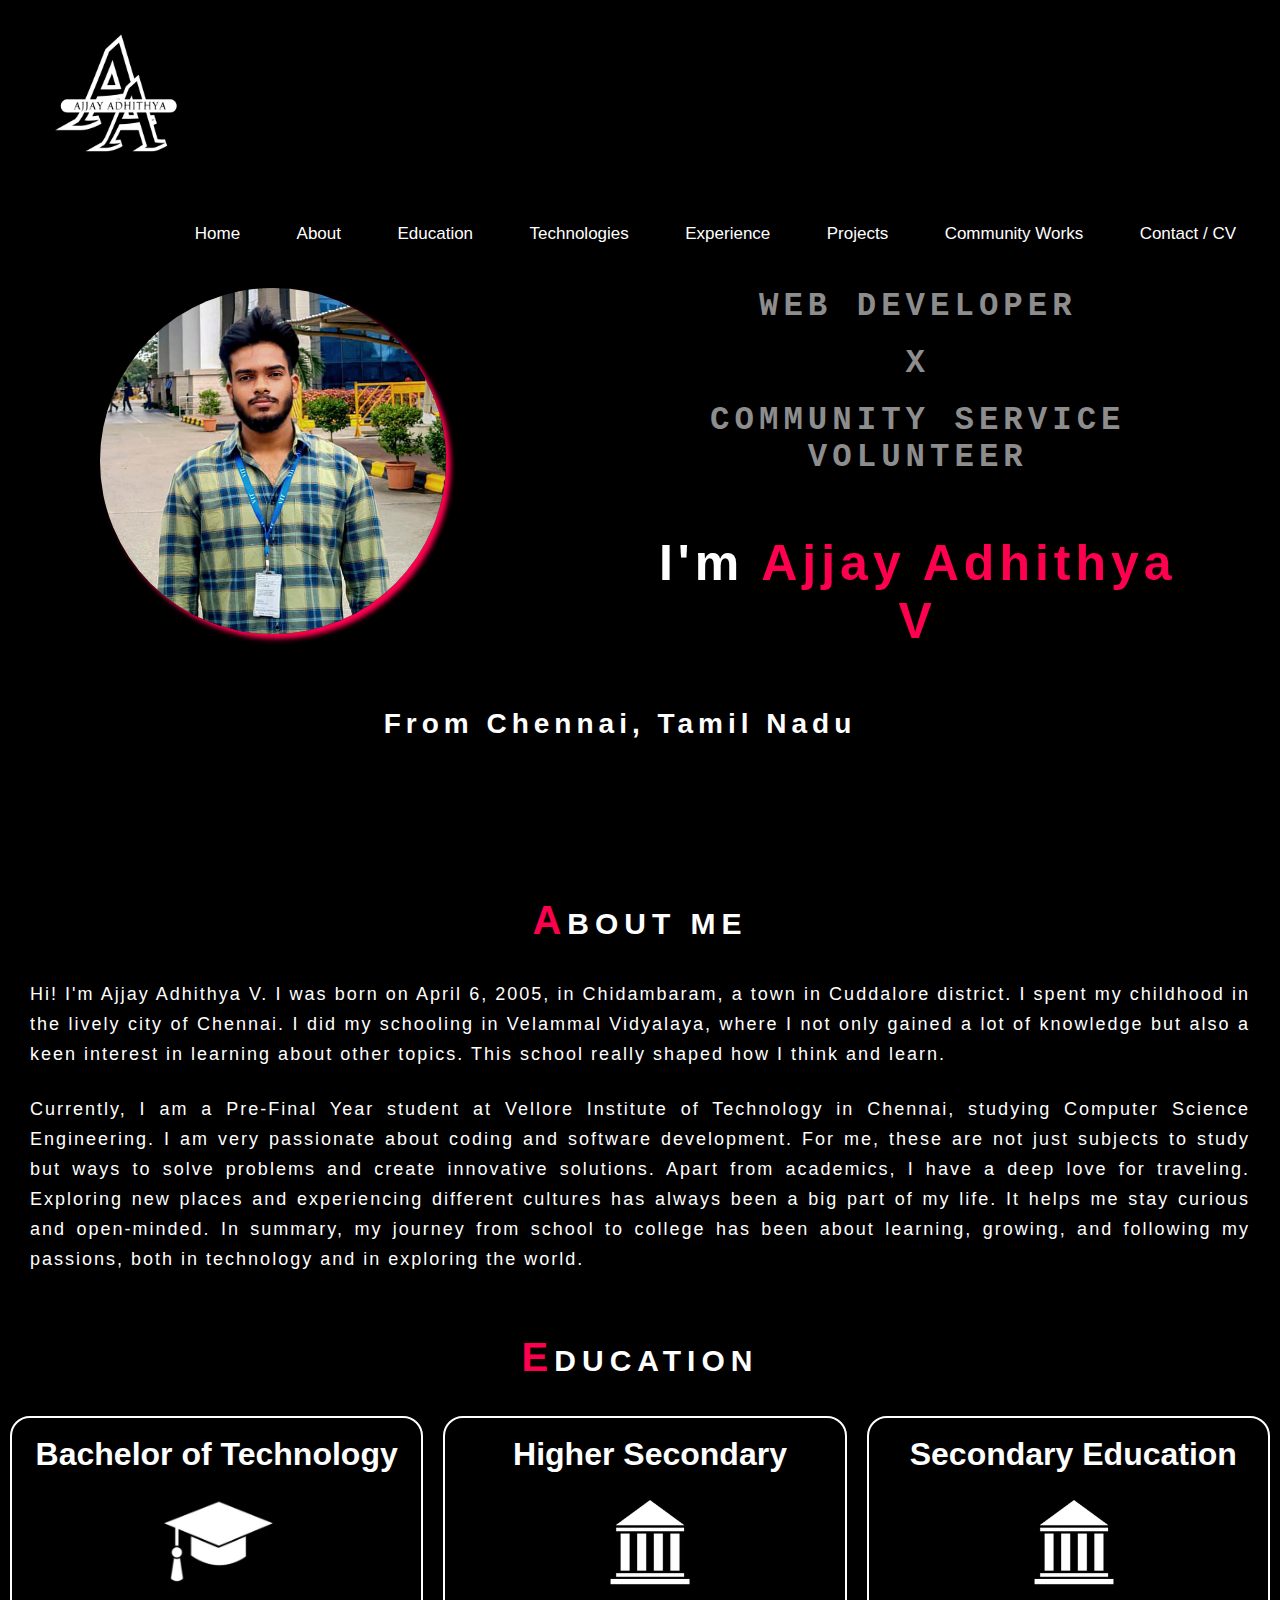
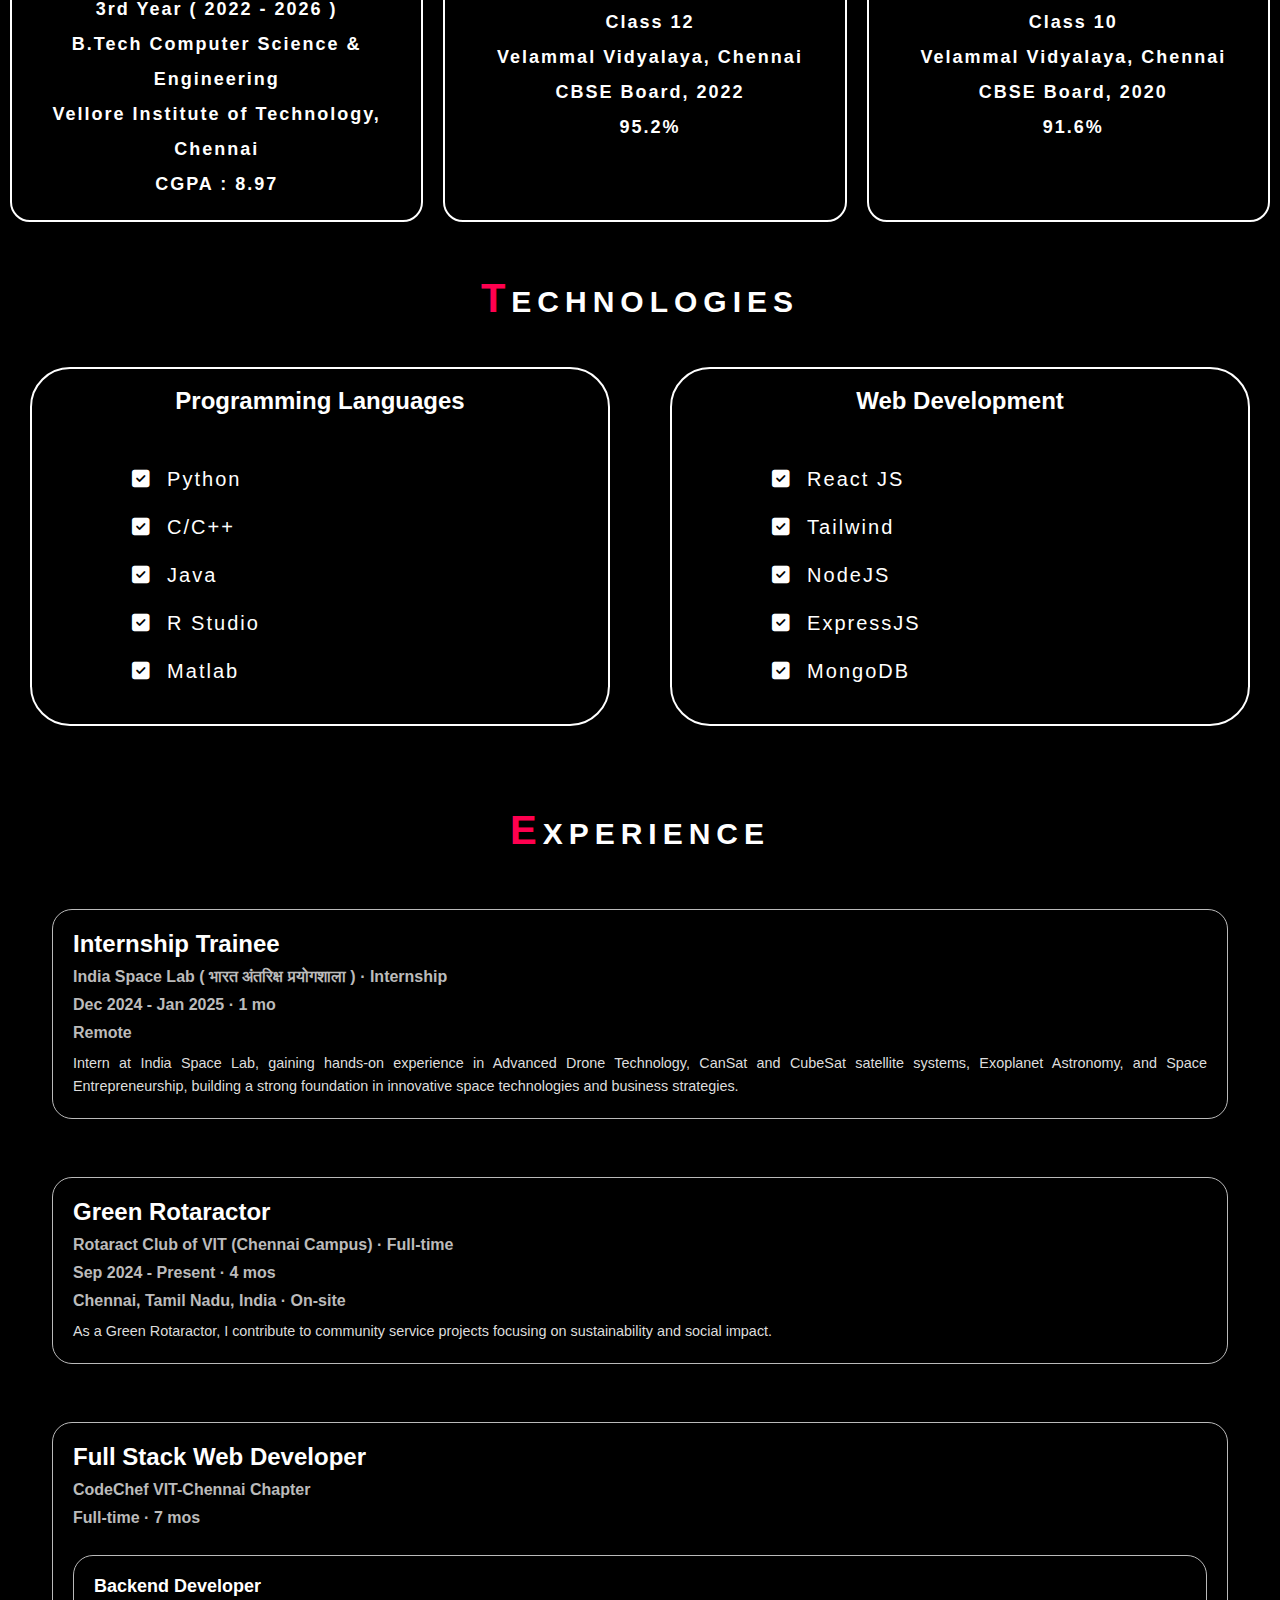
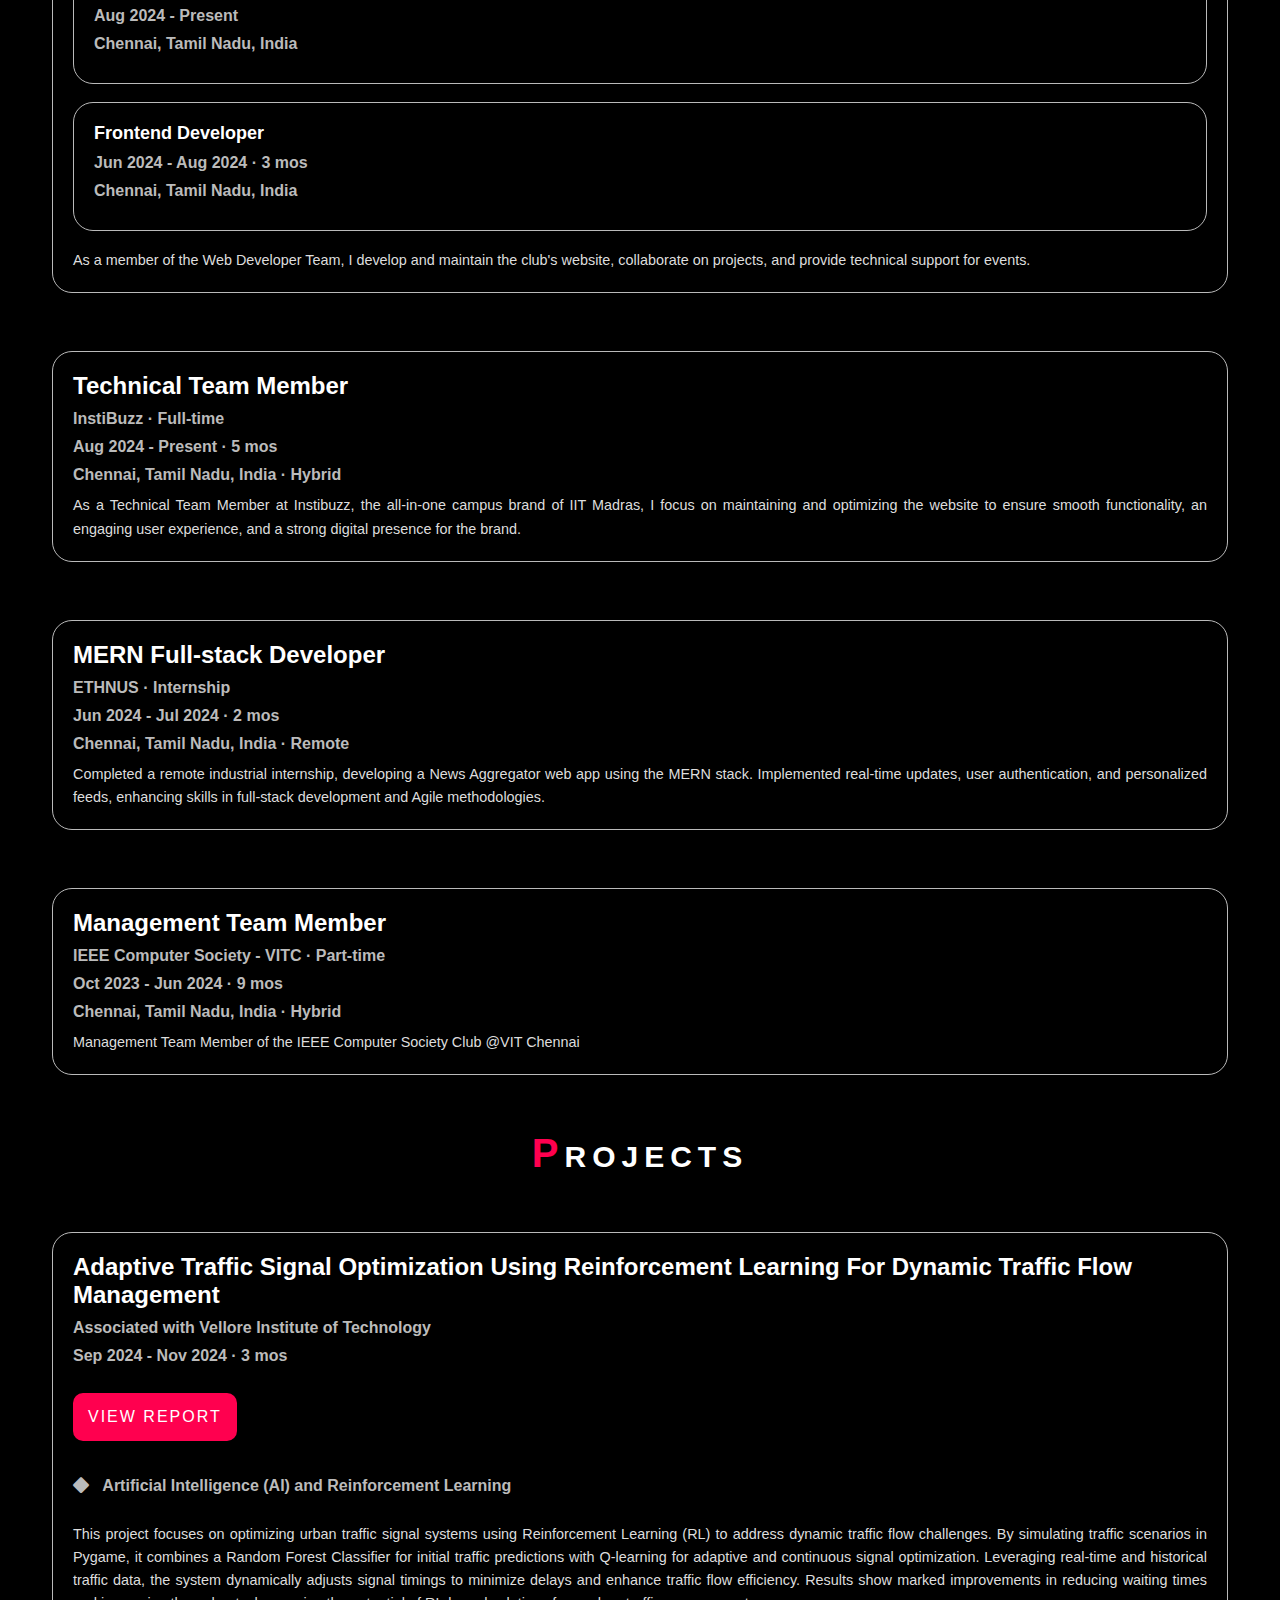
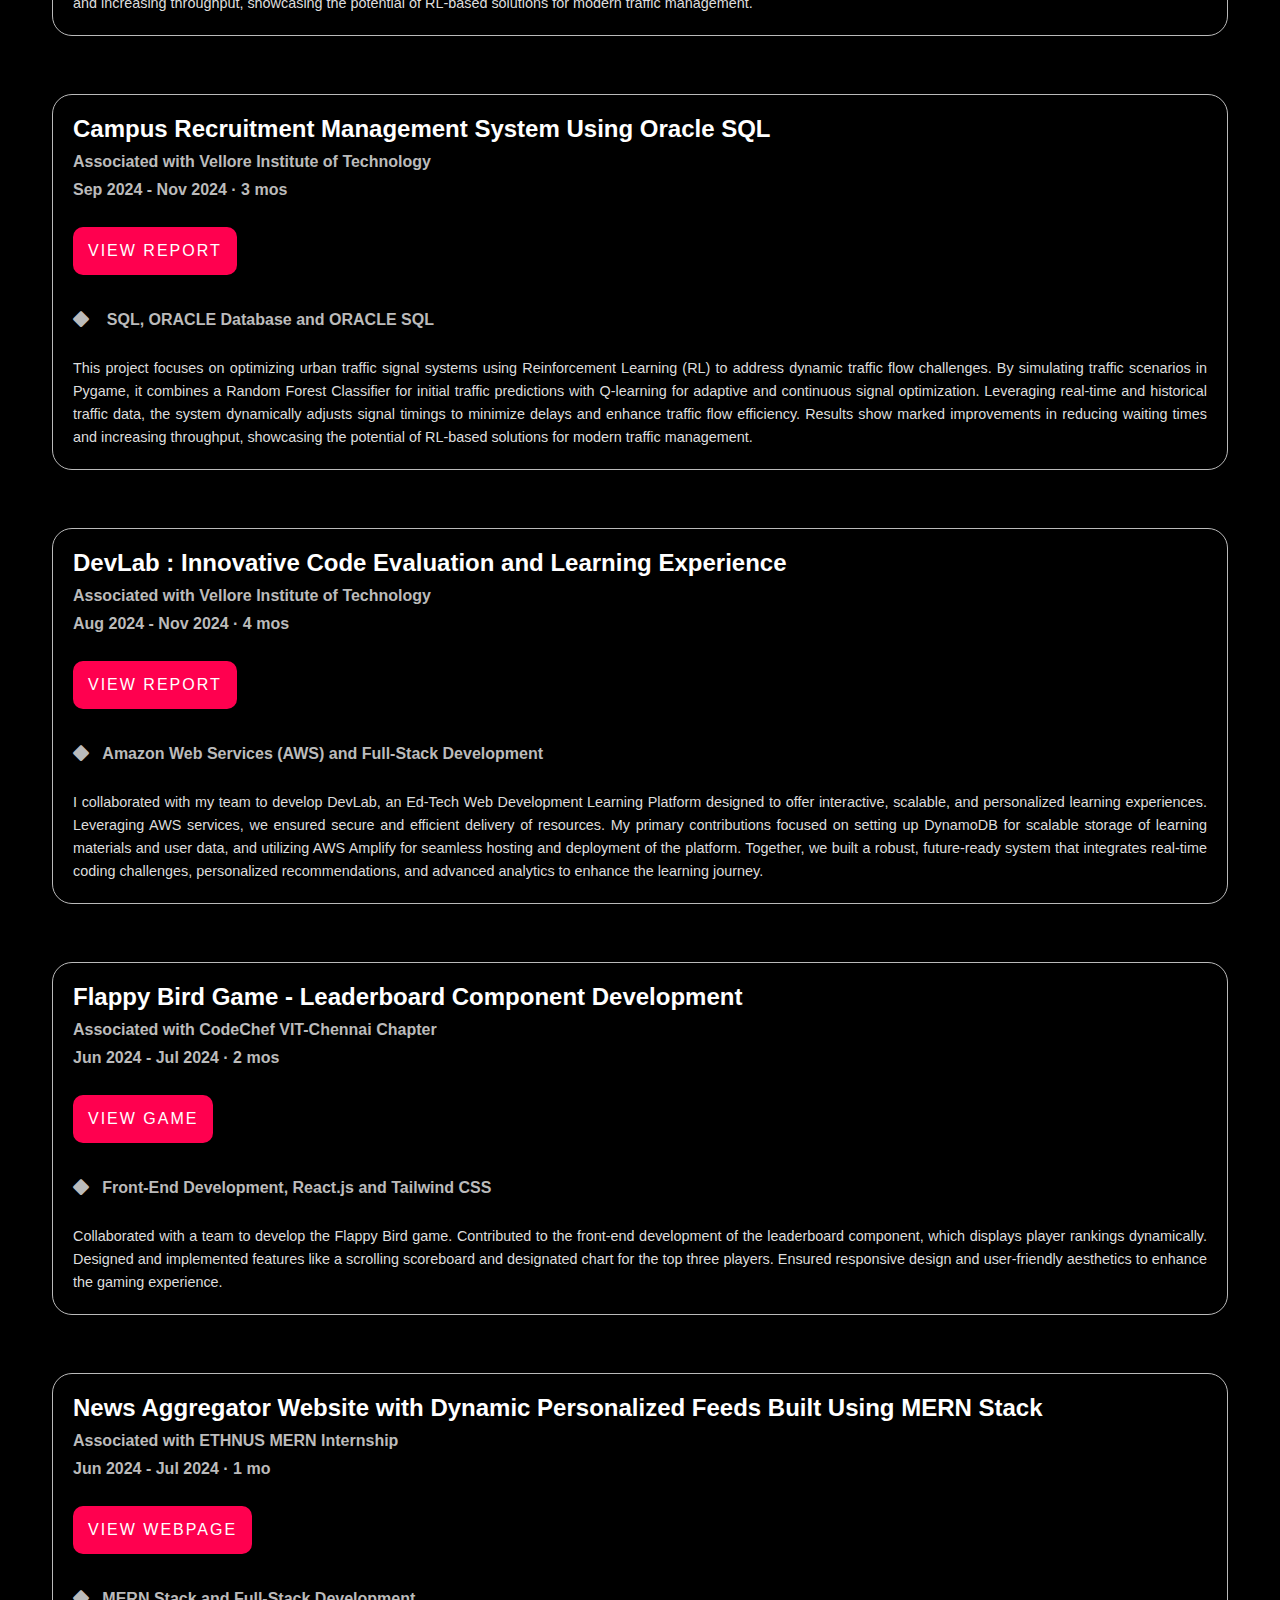
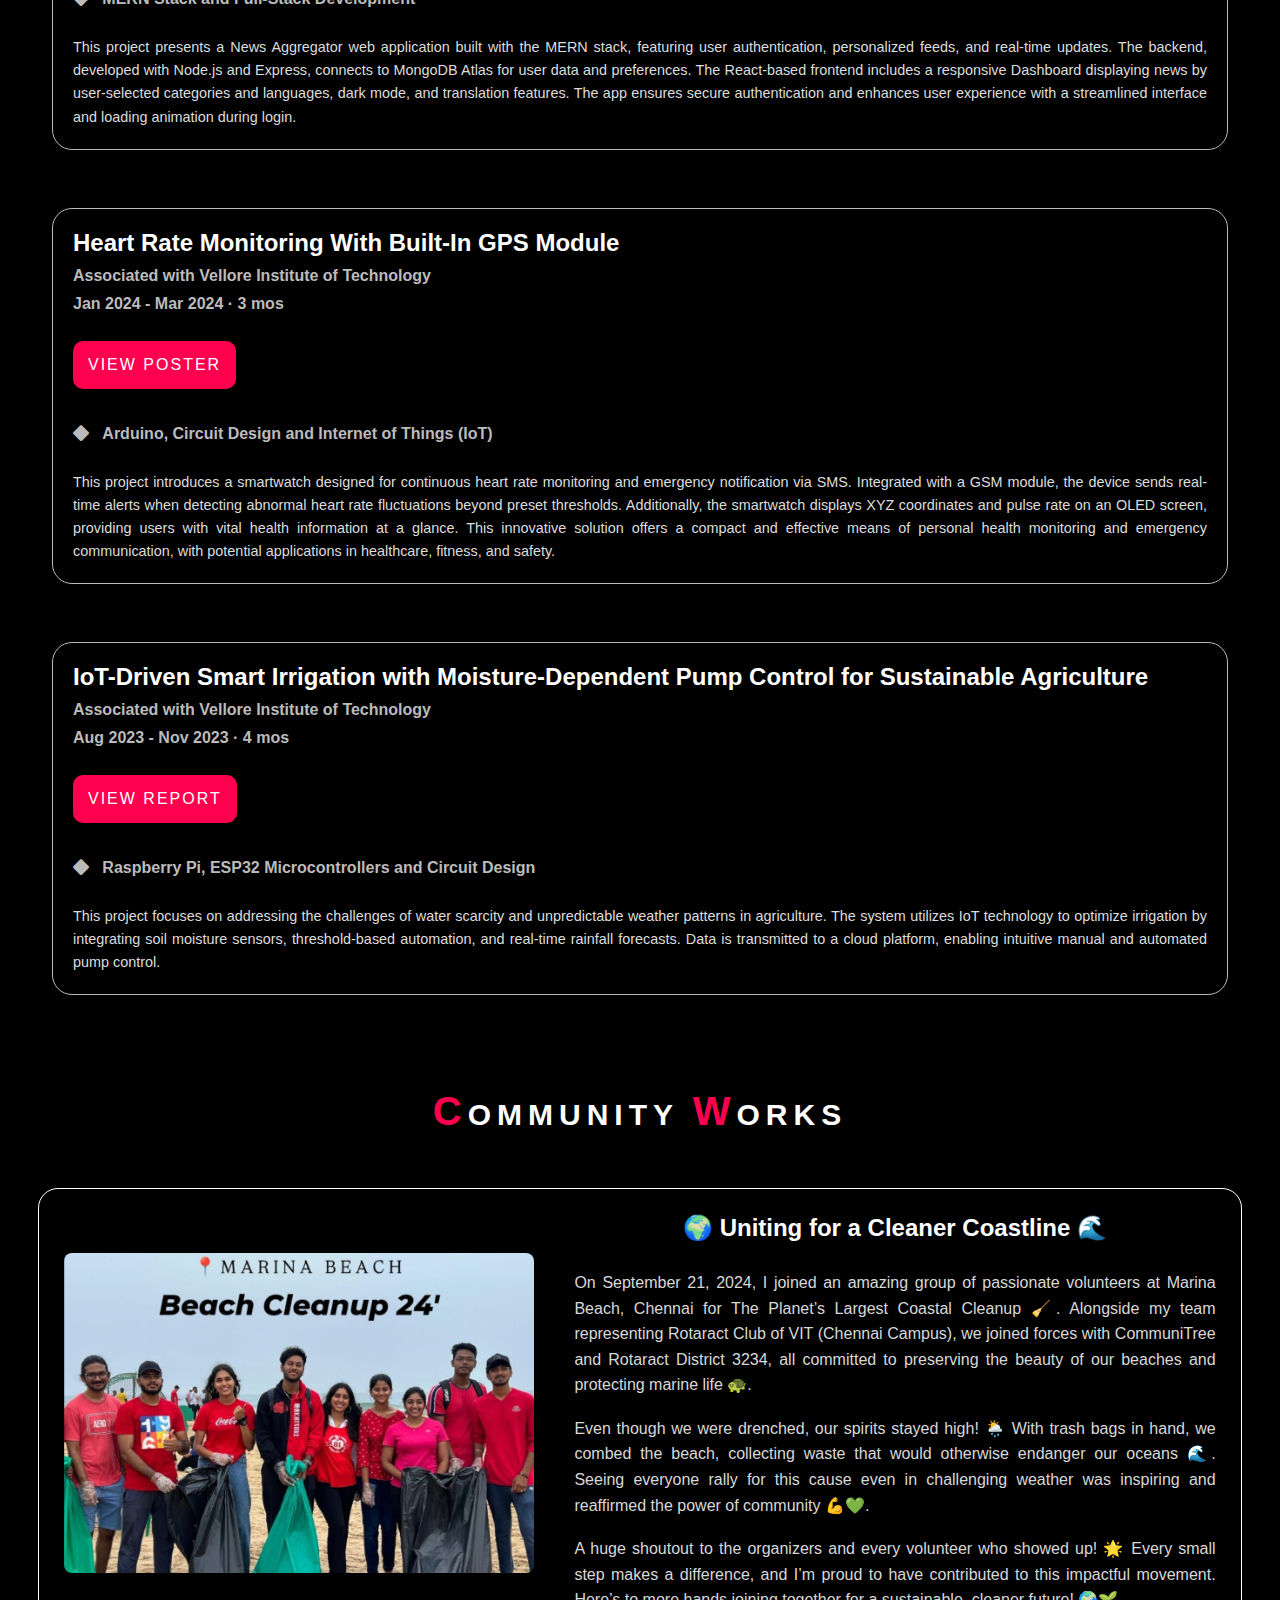
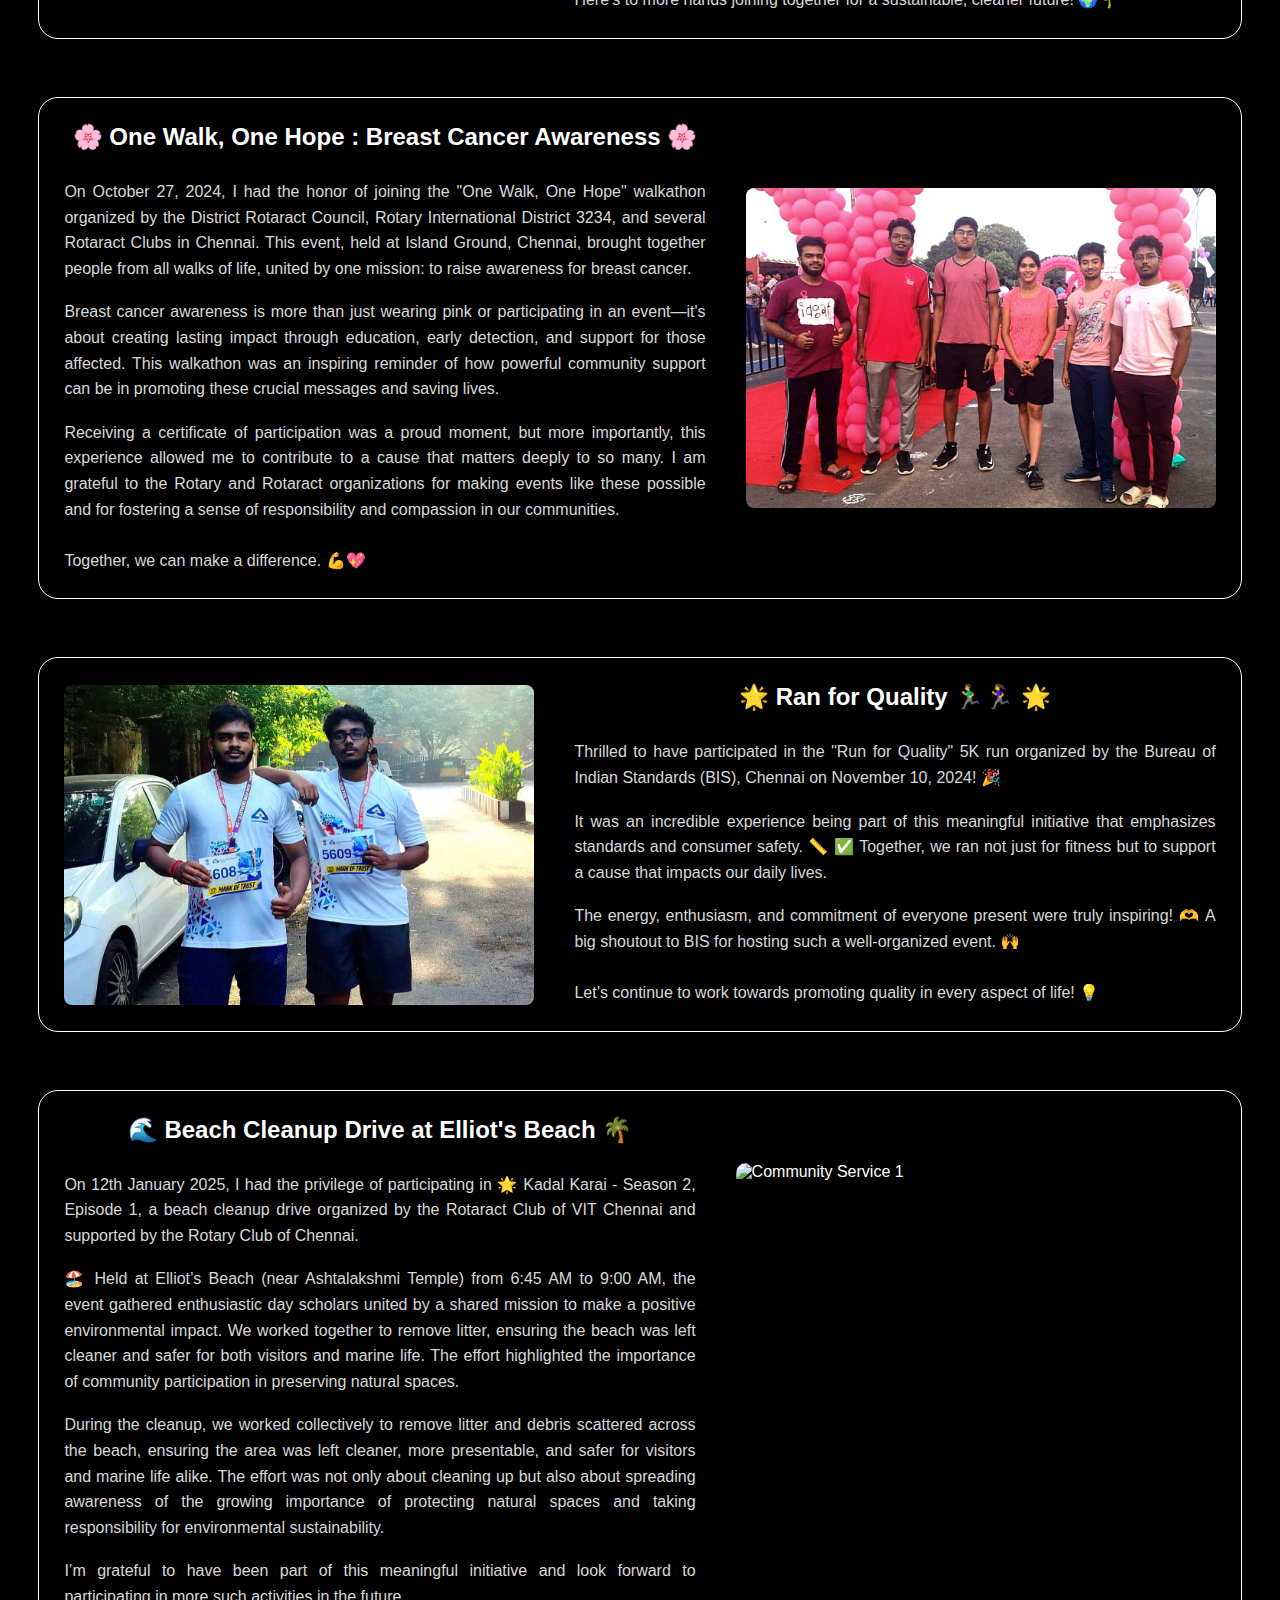
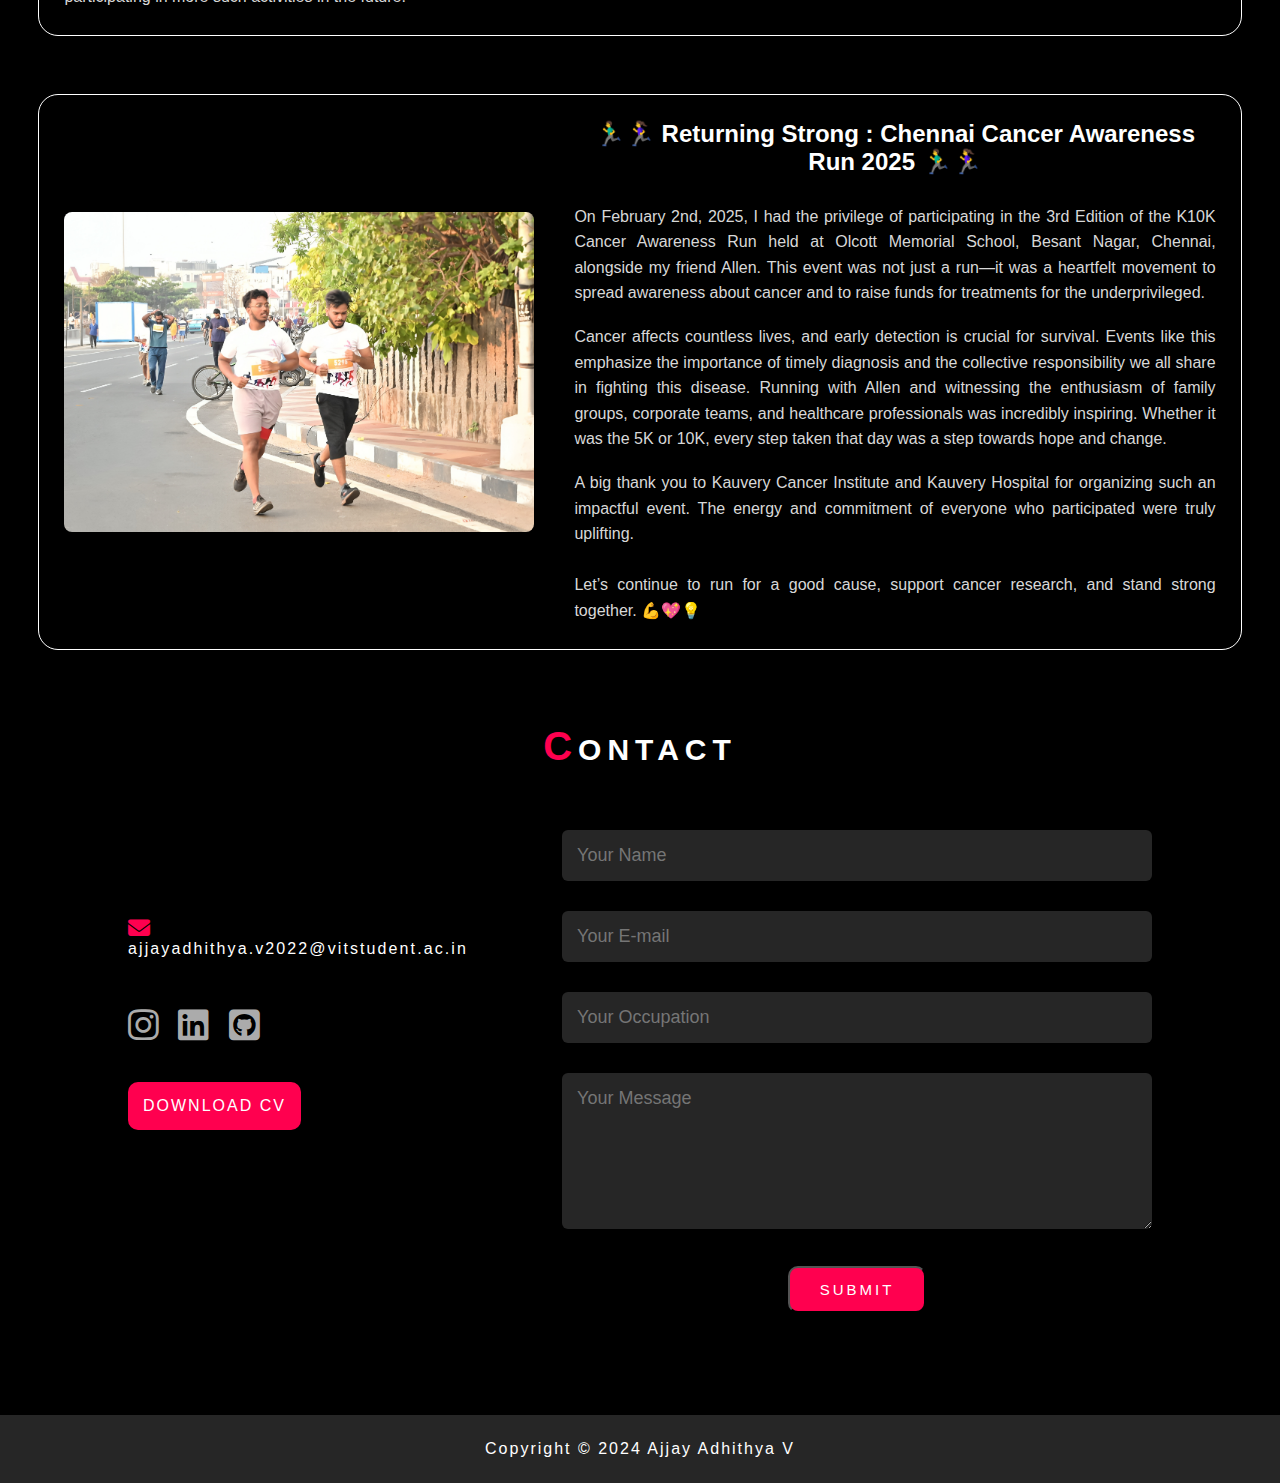
==== commit e382bfc9: "Update index.html" ====
--- a/index.html
+++ b/index.html
@@ -461,7 +461,7 @@
 
                     </p>
                     <br>
-                    <p>This hands-on experience not only contributed to a healthier environment but also deepened my awareness of environmental sustainability and community collaboration. It was inspiring to see everyone in action, working tirelessly to make a difference.<br><br>I’m grateful to have been part of this meaningful initiative and look forward to participating in more such activities in the future.
+                    <p>I’m grateful to have been part of this meaningful initiative and look forward to participating in more such activities in the future.
 
 
                     </p>
@@ -470,6 +470,31 @@
                 <br>
                 <img src="./assets/Beasant_Beach_Clean.png" alt="Community Service 1" class="service-img3" id="kkll111">
             </div>
+
+            <br>
+    
+            <div class="service">
+                <img src="./assets/run_img_cancer.jpg" alt="Community Service 1" class="service-img">
+                <br id="kkll1111">
+                <div class="service-text">
+                    <center>
+                    <h3>🏃‍♂️🏃‍♀️ Returning Strong : Chennai Cancer Awareness Run 2025 🏃‍♂️🏃‍♀️
+                    </h3></center><br>
+                    <p>On February 2nd, 2025, I had the privilege of participating in the 3rd Edition of the K10K Cancer Awareness Run held at Olcott Memorial School, Besant Nagar, Chennai, alongside my friend Allen. This event was not just a run—it was a heartfelt movement to spread awareness about cancer and to raise funds for treatments for the underprivileged.
+
+                    </p>
+                    <br>
+                    <p>Cancer affects countless lives, and early detection is crucial for survival. Events like this emphasize the importance of timely diagnosis and the collective responsibility we all share in fighting this disease. Running with Allen and witnessing the enthusiasm of family groups, corporate teams, and healthcare professionals was incredibly inspiring. Whether it was the 5K or 10K, every step taken that day was a step towards hope and change.
+                    </p>
+                    <br>
+                    <p>A big thank you to Kauvery Cancer Institute and Kauvery Hospital for organizing such an impactful event. The energy and commitment of everyone who participated were truly uplifting.
+                        <br><br>
+                        Let’s continue to run for a good cause, support cancer research, and stand strong together. 💪💖💡
+                    </p>
+                </div>
+            </div>
+
+            <br>
         </div>
             
     </div>
@@ -561,4 +586,4 @@
       </script>
     
 </body>
-</html>+</html>
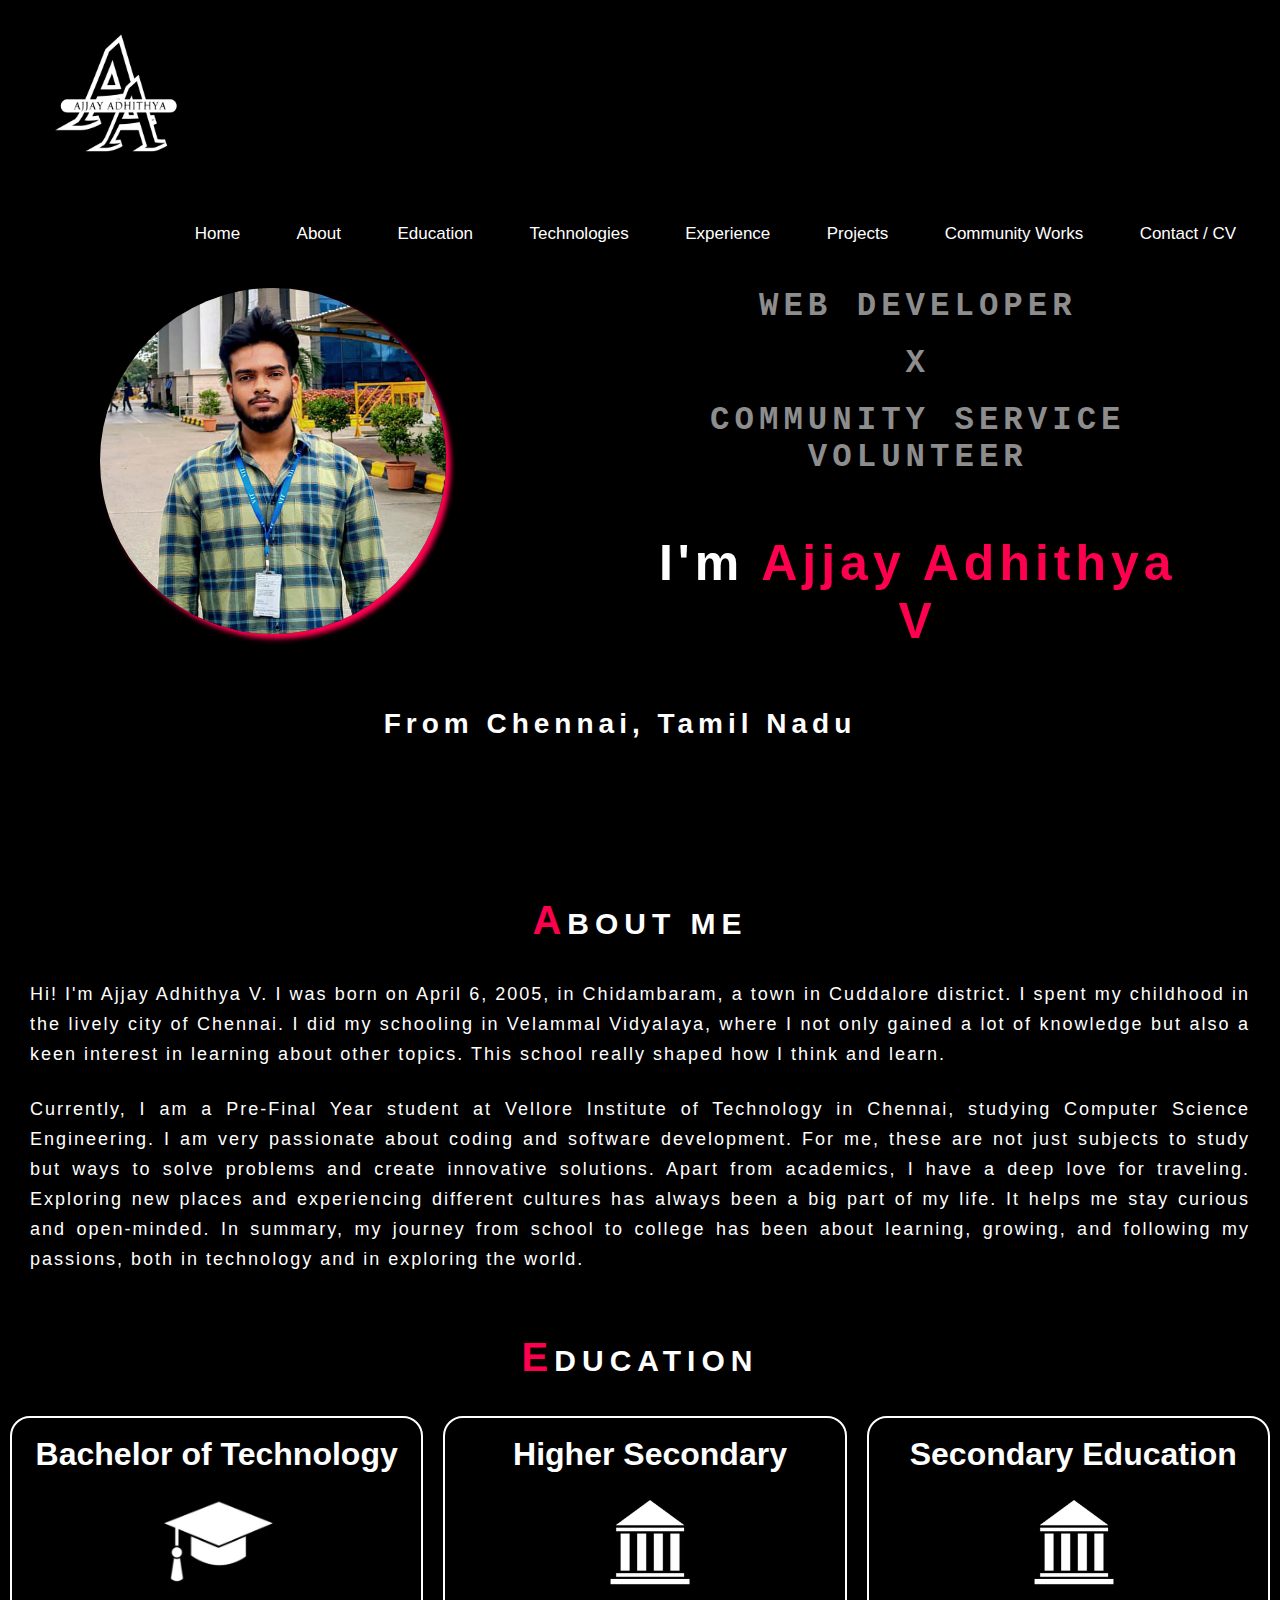
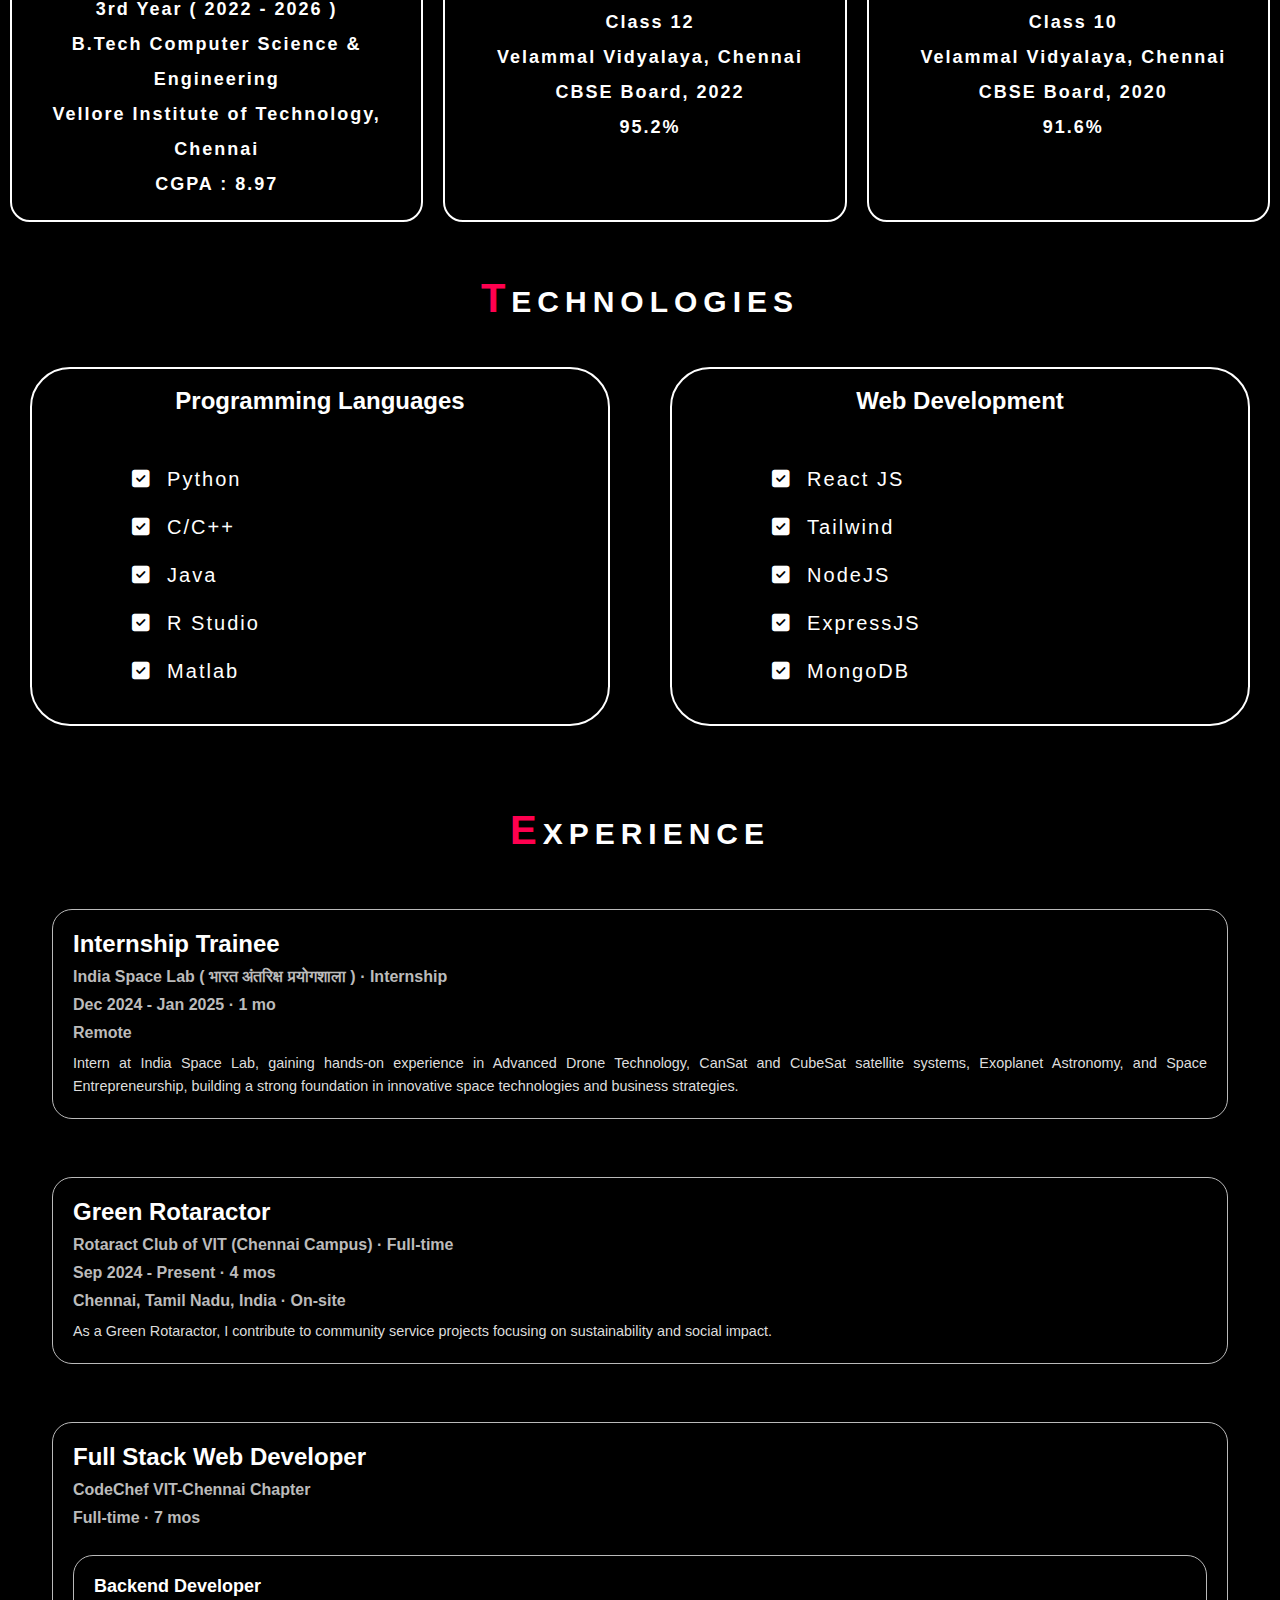
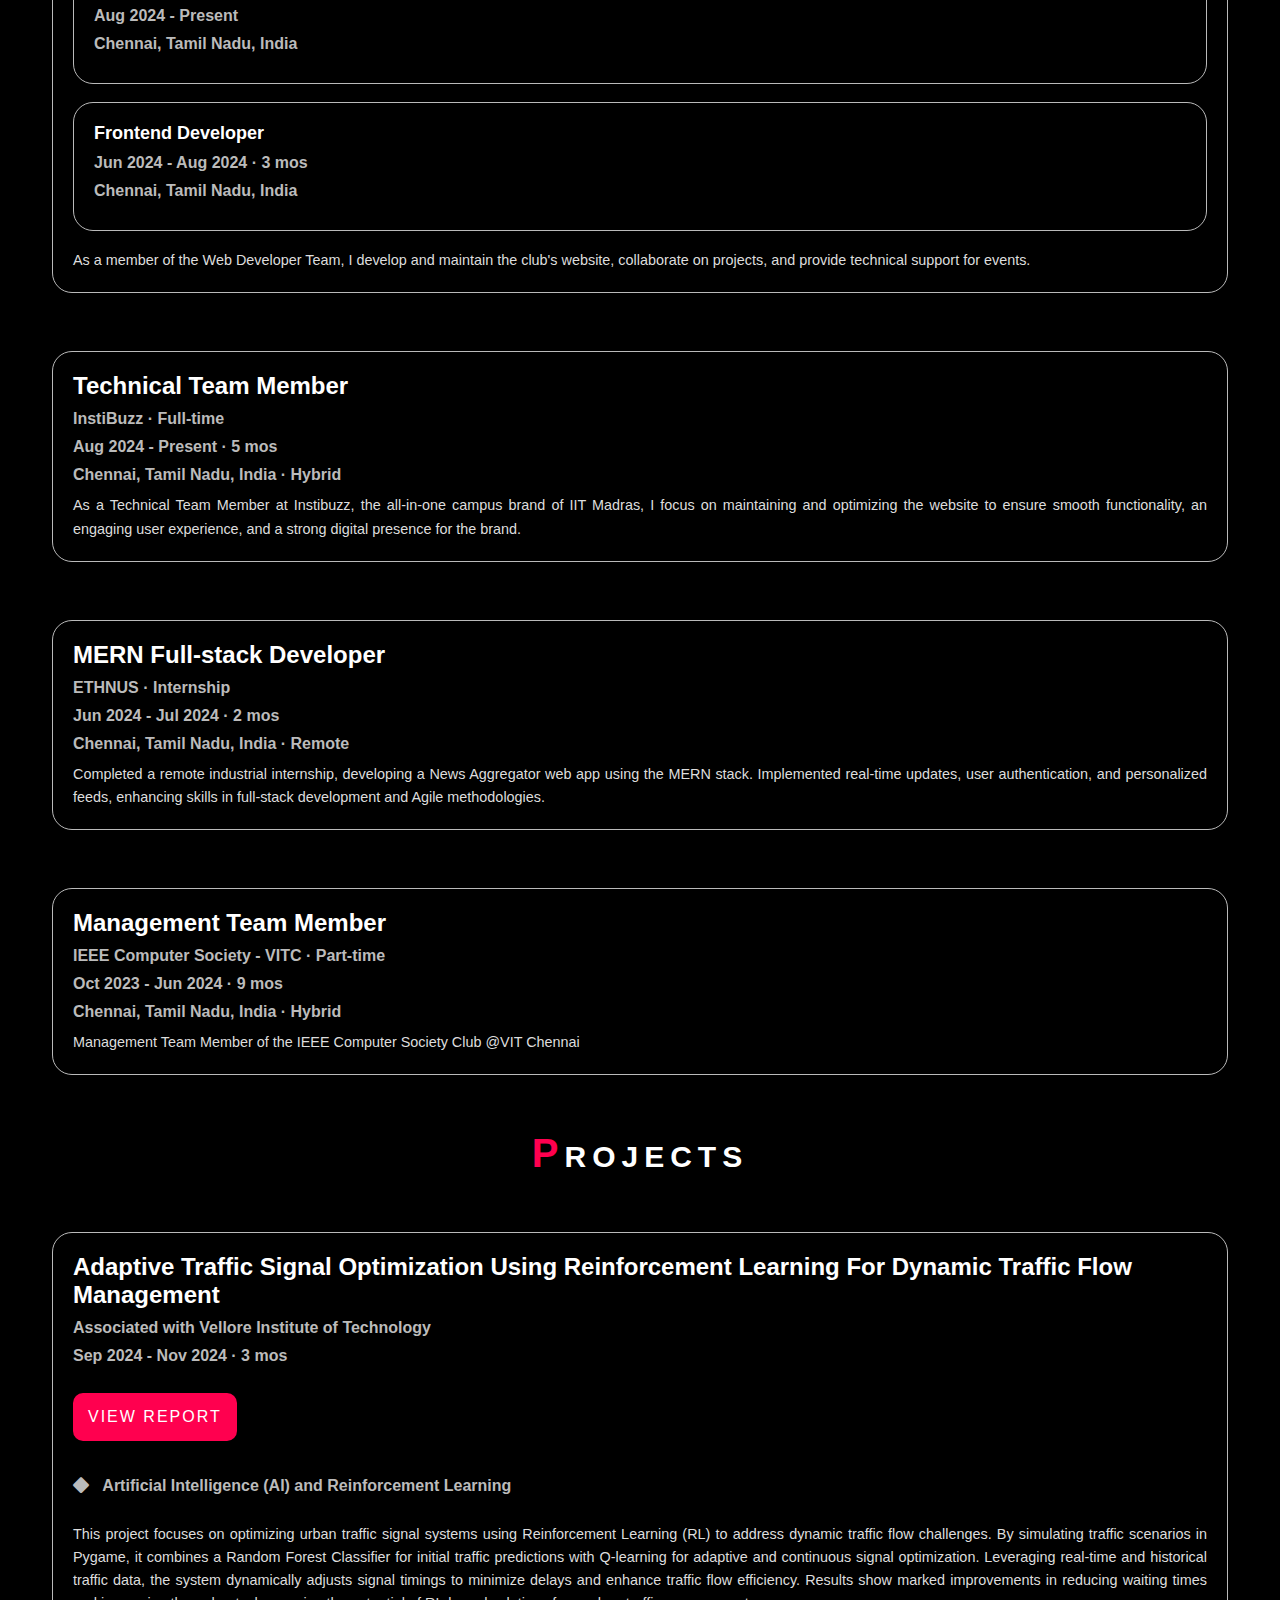
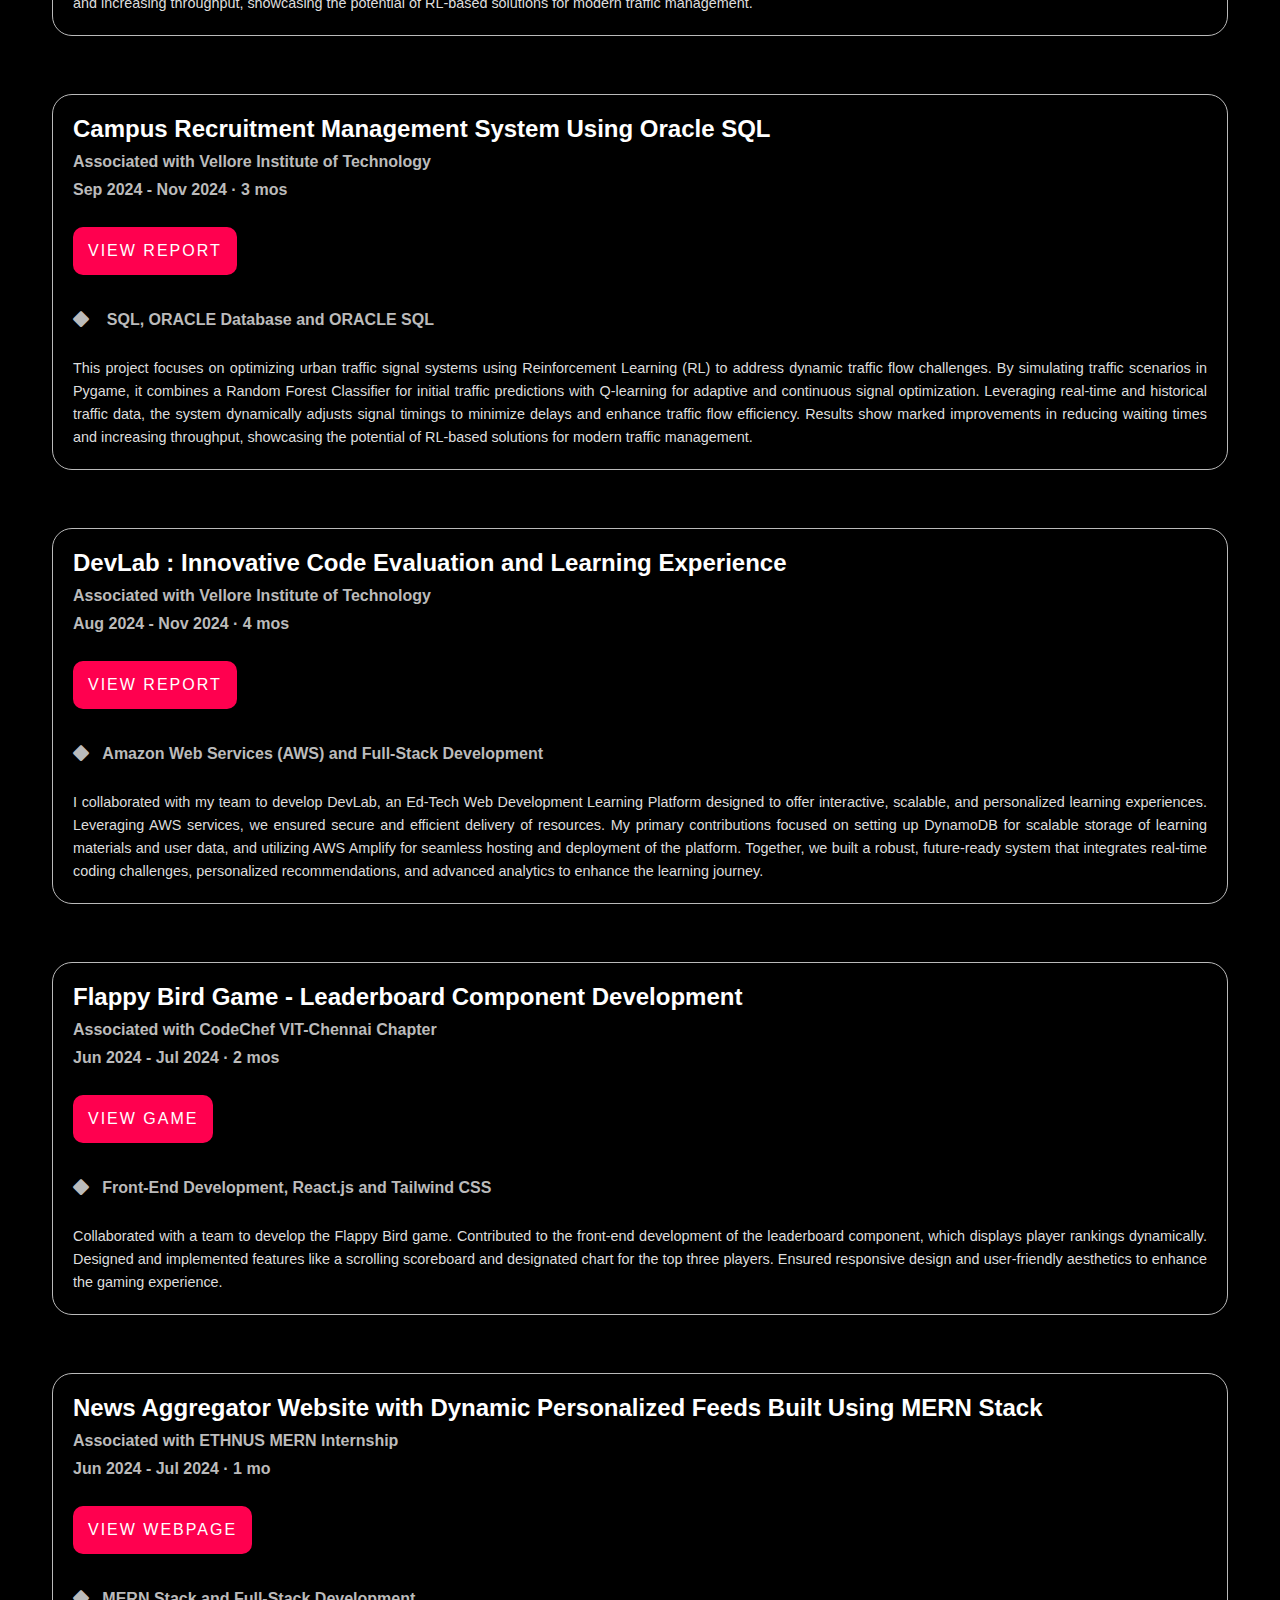
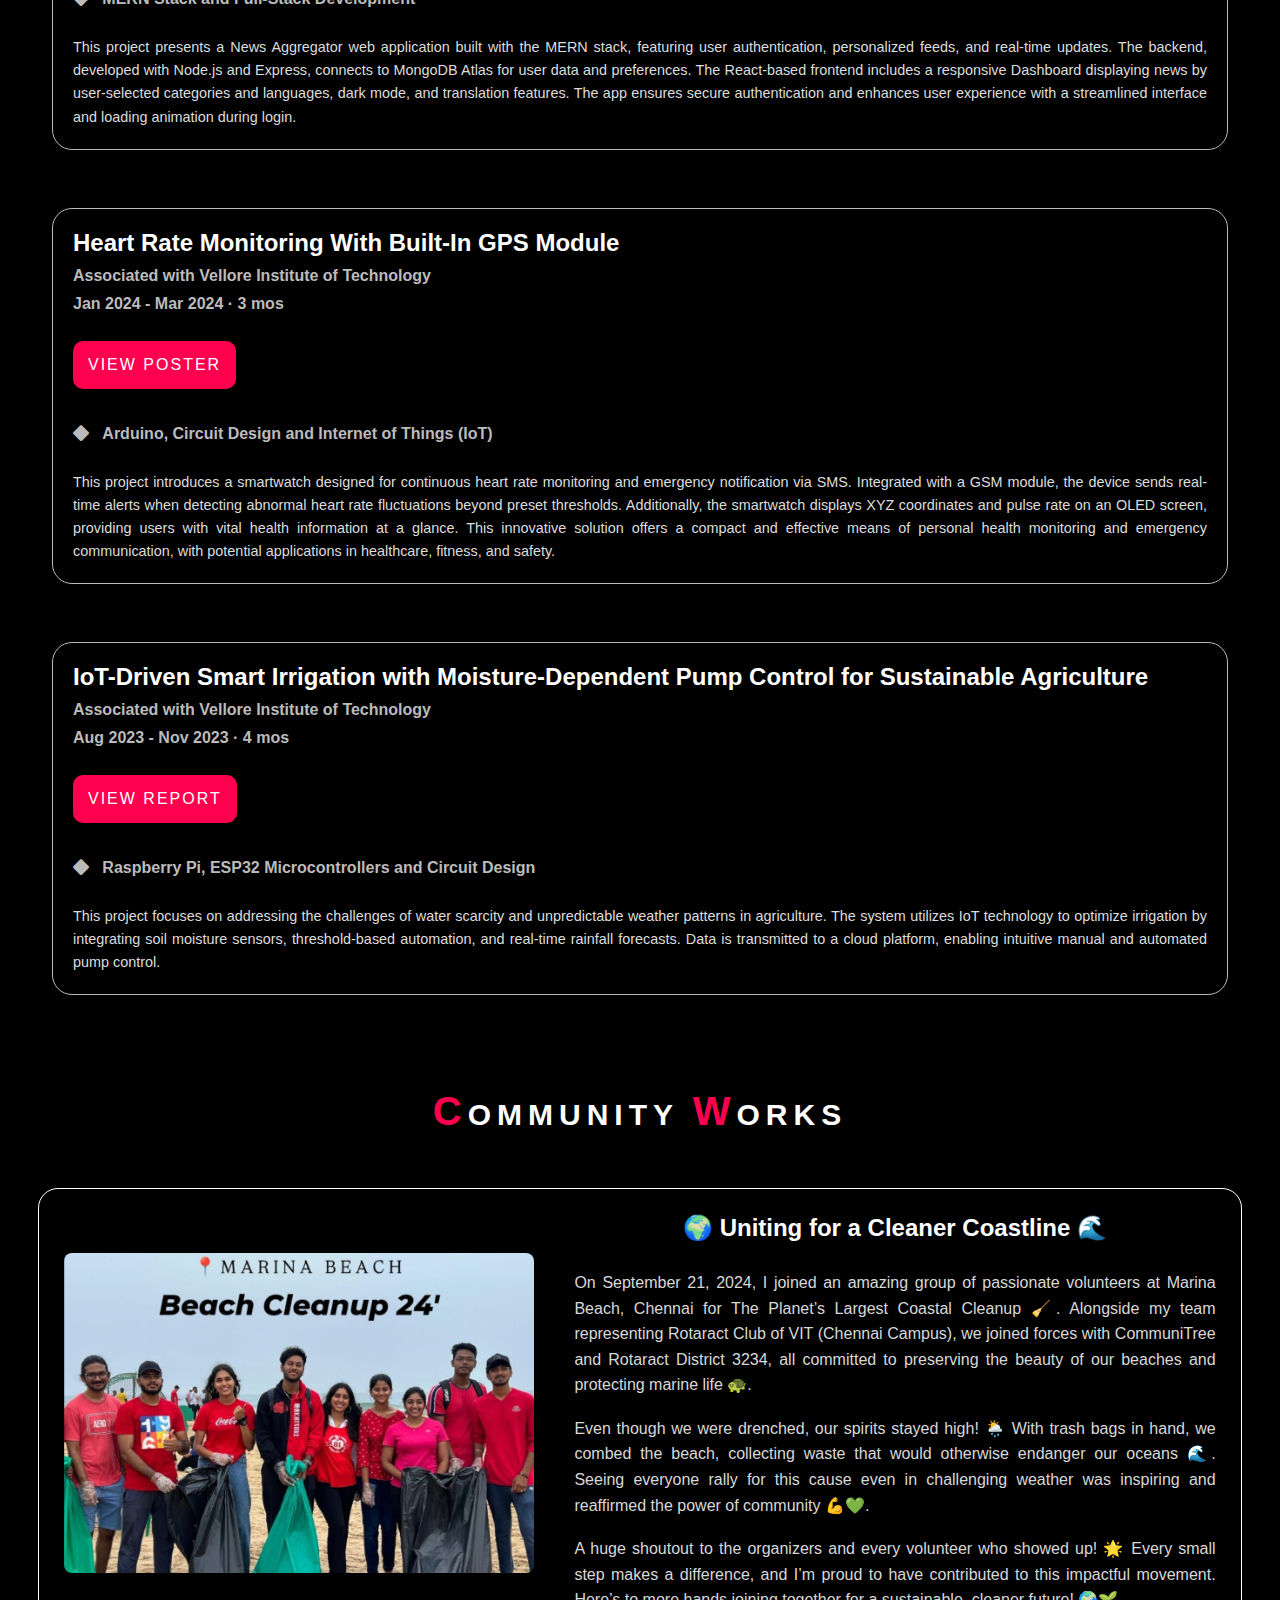
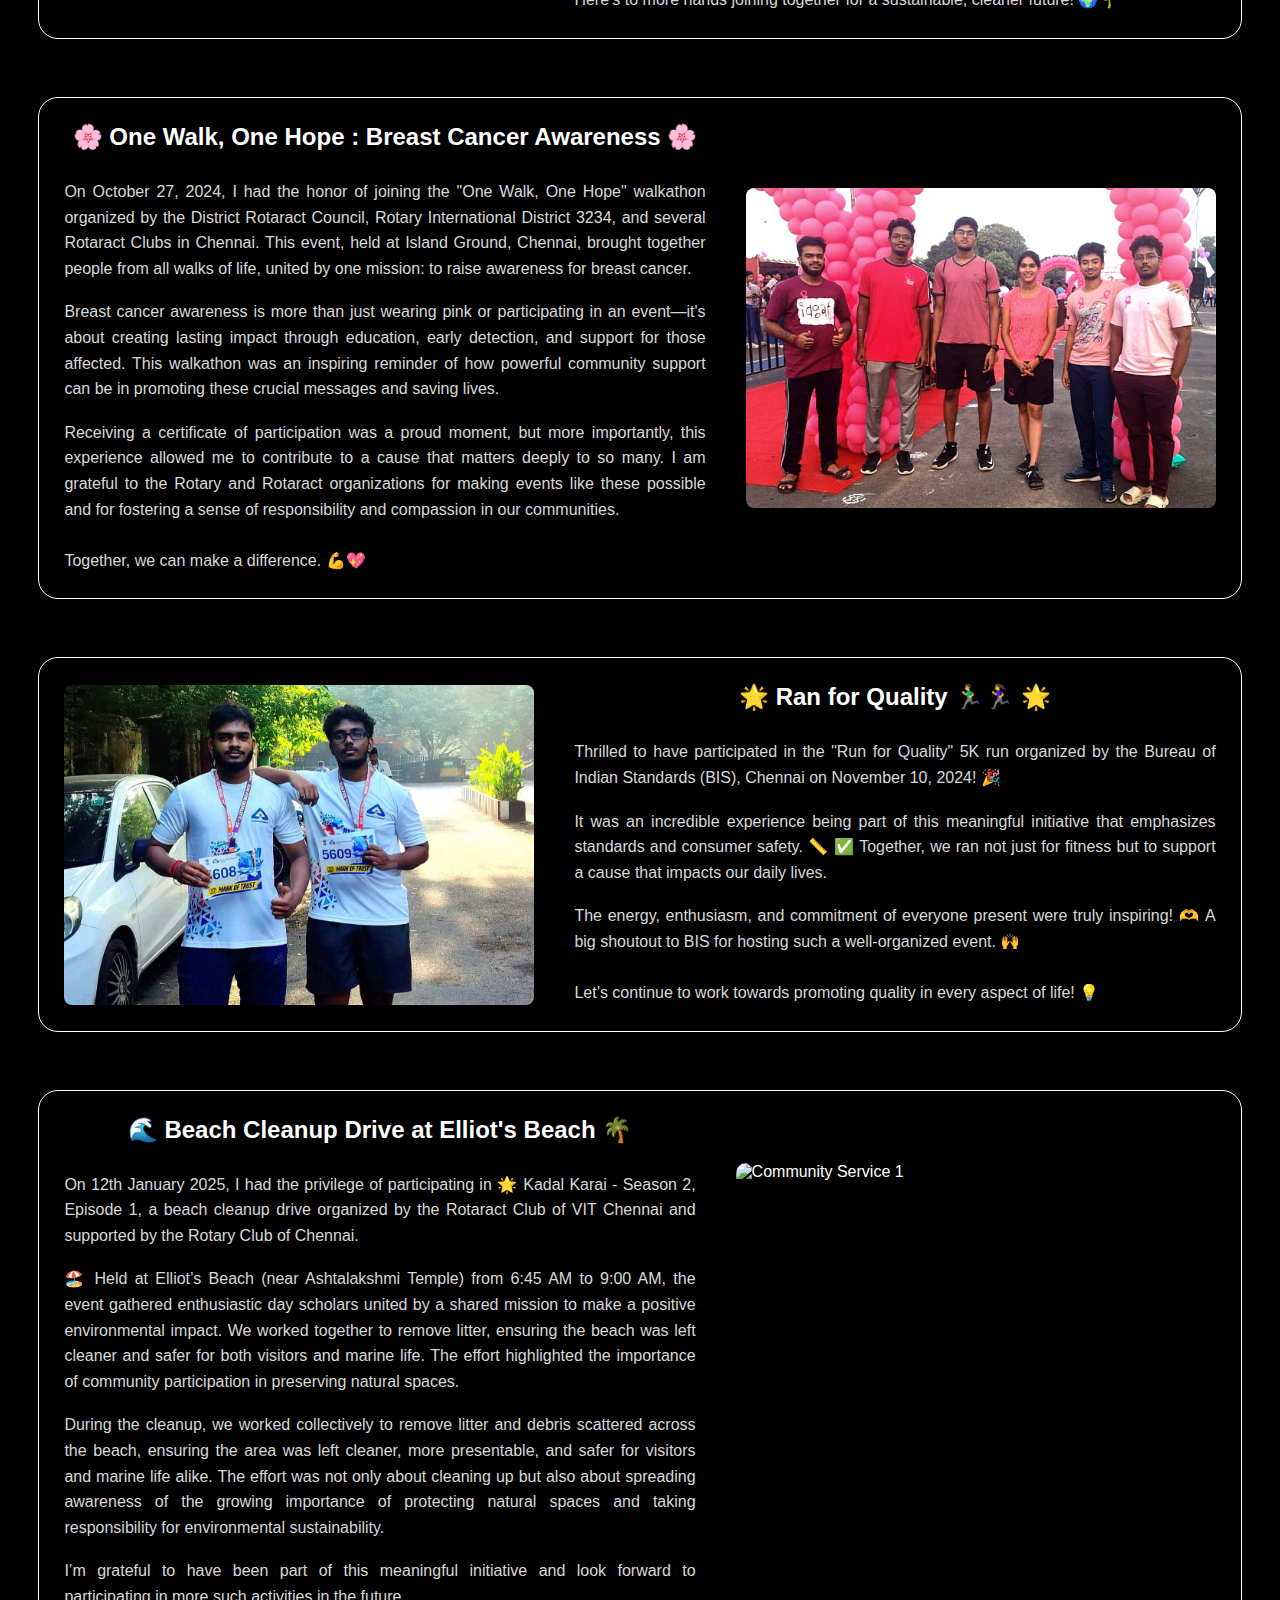
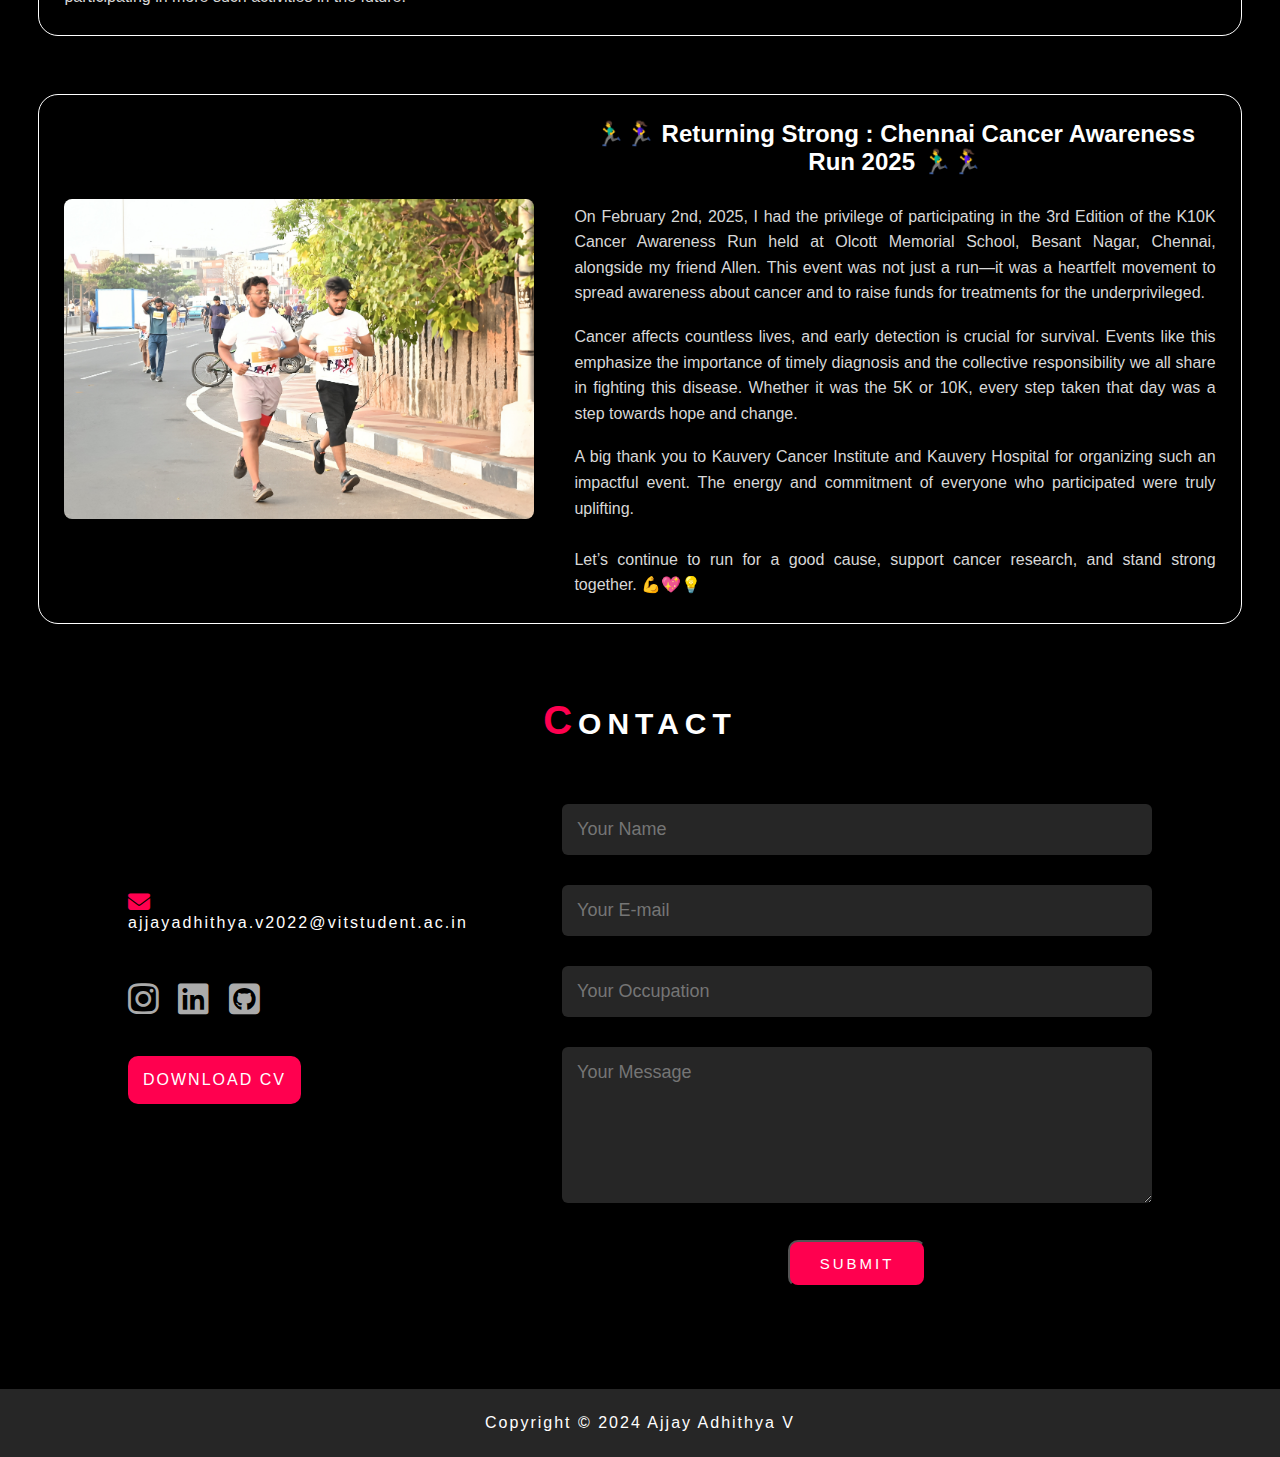
==== commit d505daba: "Update index.html" ====
--- a/index.html
+++ b/index.html
@@ -484,7 +484,7 @@
 
                     </p>
                     <br>
-                    <p>Cancer affects countless lives, and early detection is crucial for survival. Events like this emphasize the importance of timely diagnosis and the collective responsibility we all share in fighting this disease. Running with Allen and witnessing the enthusiasm of family groups, corporate teams, and healthcare professionals was incredibly inspiring. Whether it was the 5K or 10K, every step taken that day was a step towards hope and change.
+                    <p>Cancer affects countless lives, and early detection is crucial for survival. Events like this emphasize the importance of timely diagnosis and the collective responsibility we all share in fighting this disease. Whether it was the 5K or 10K, every step taken that day was a step towards hope and change.
                     </p>
                     <br>
                     <p>A big thank you to Kauvery Cancer Institute and Kauvery Hospital for organizing such an impactful event. The energy and commitment of everyone who participated were truly uplifting.
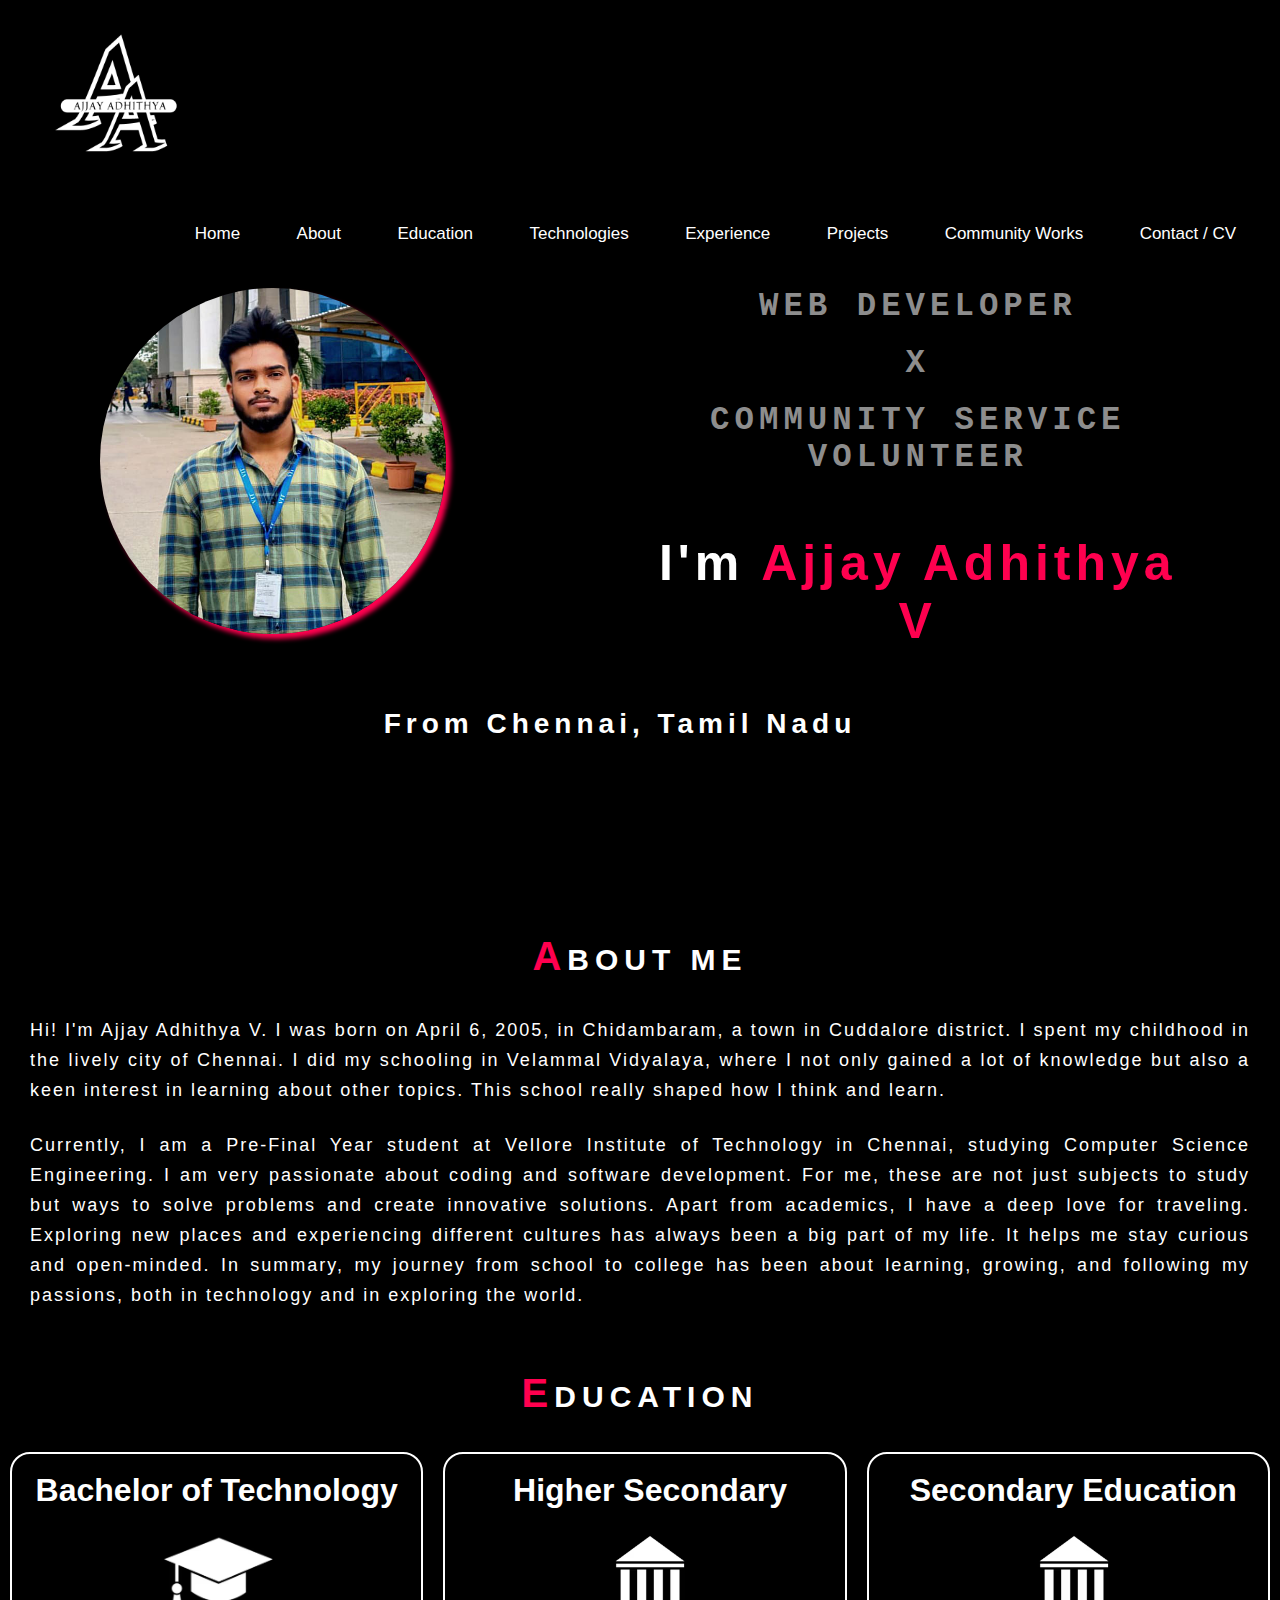
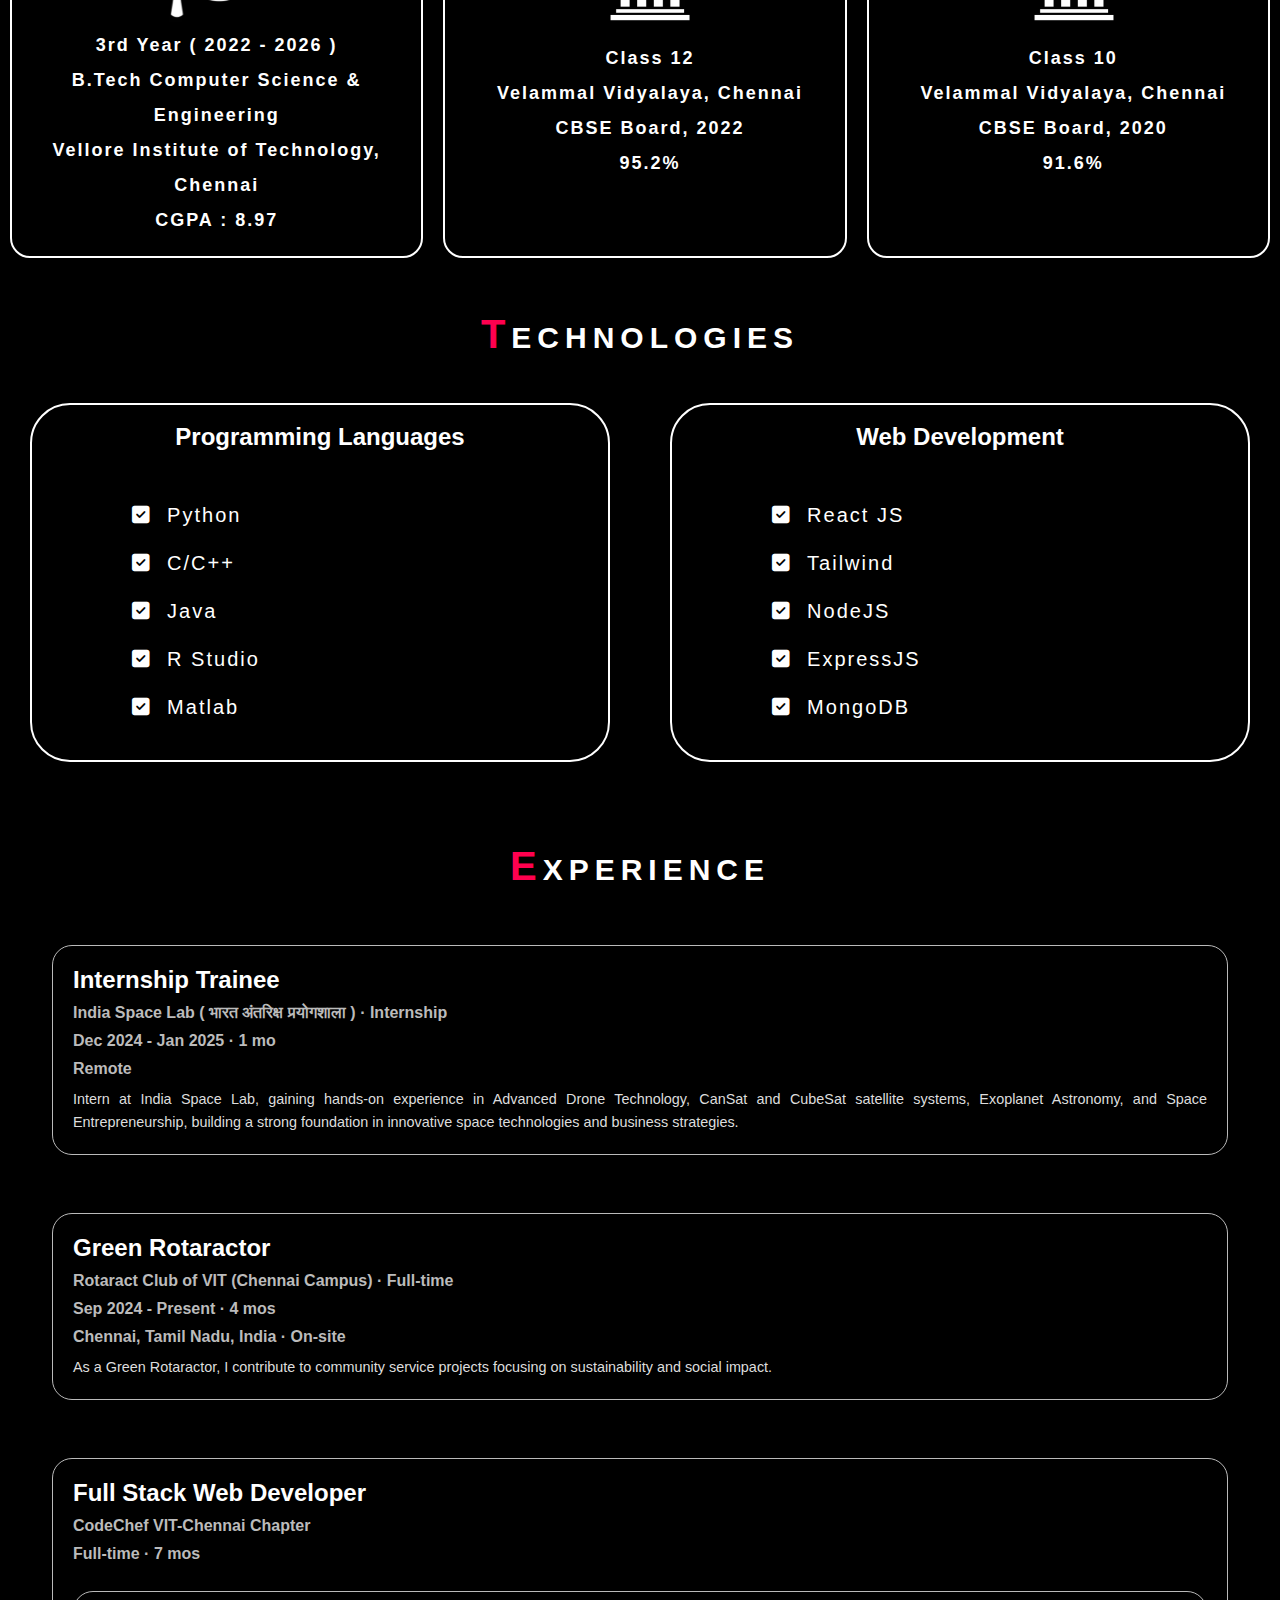
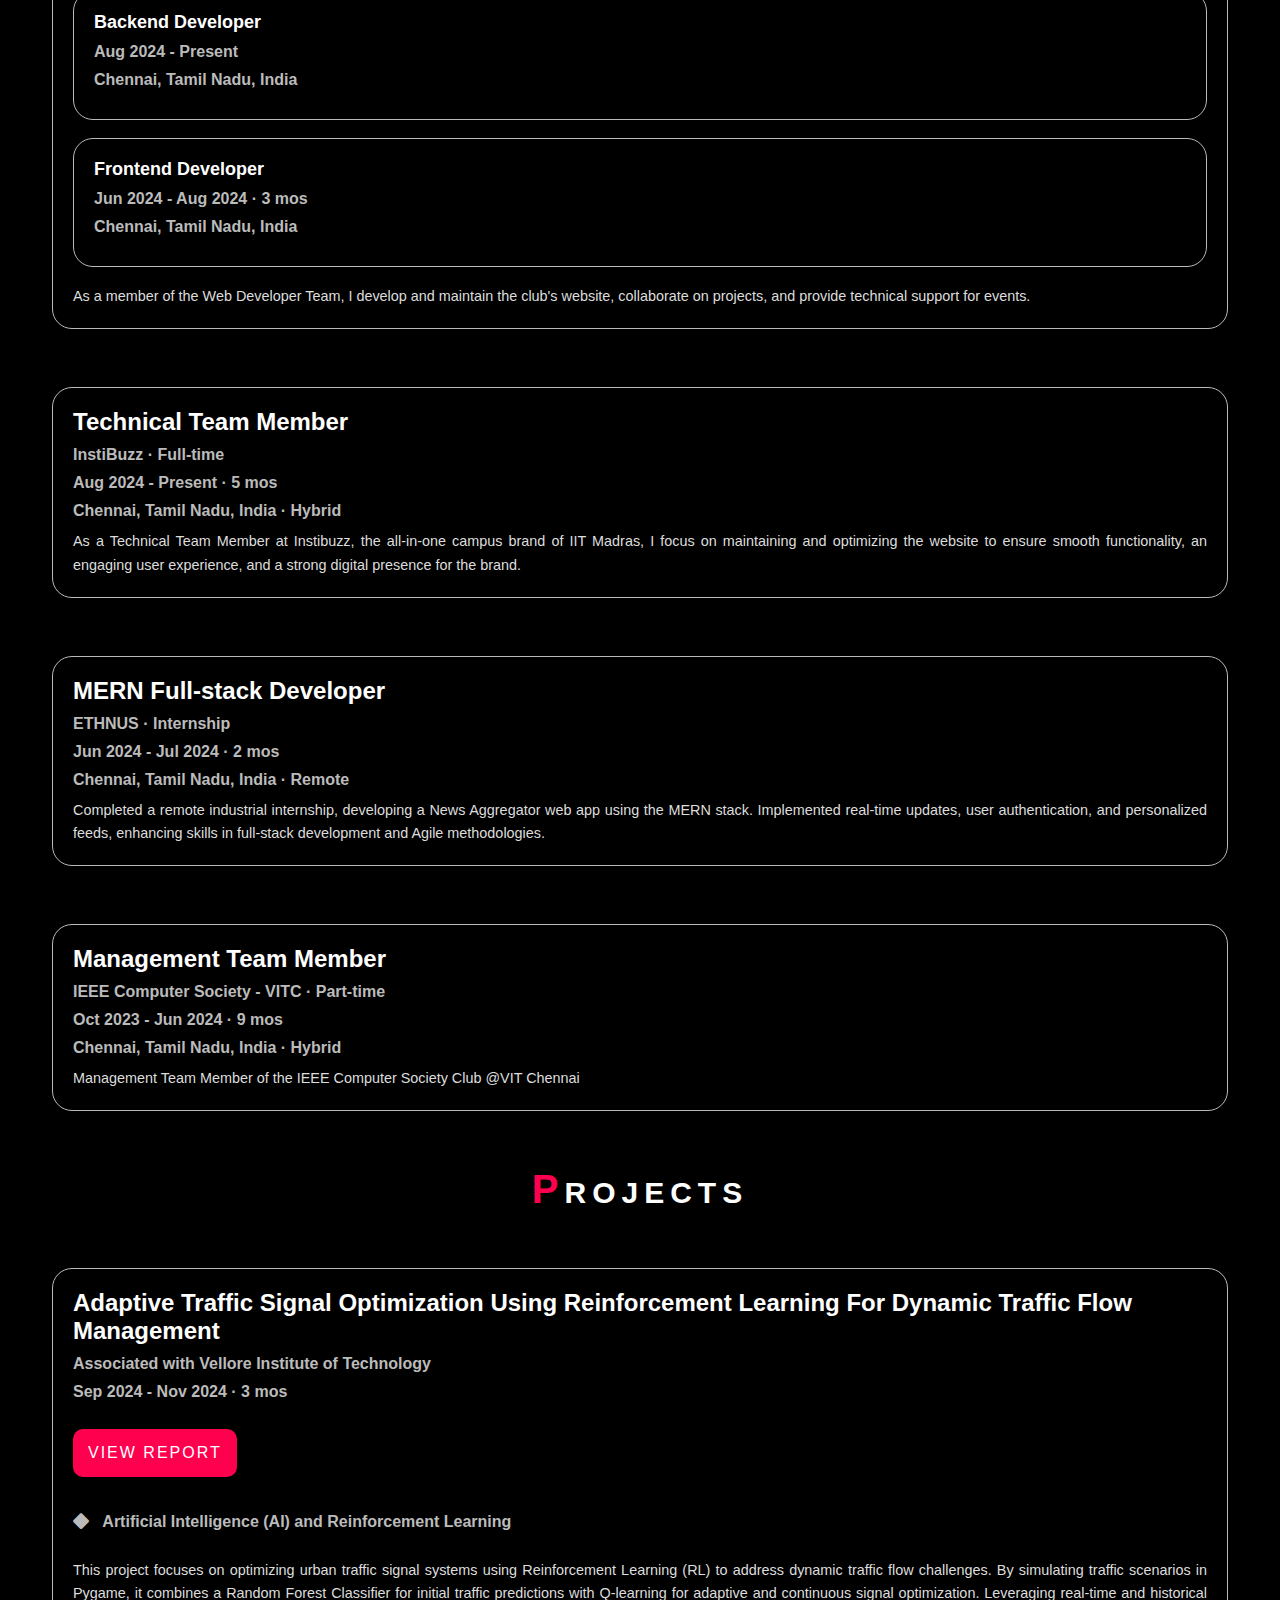
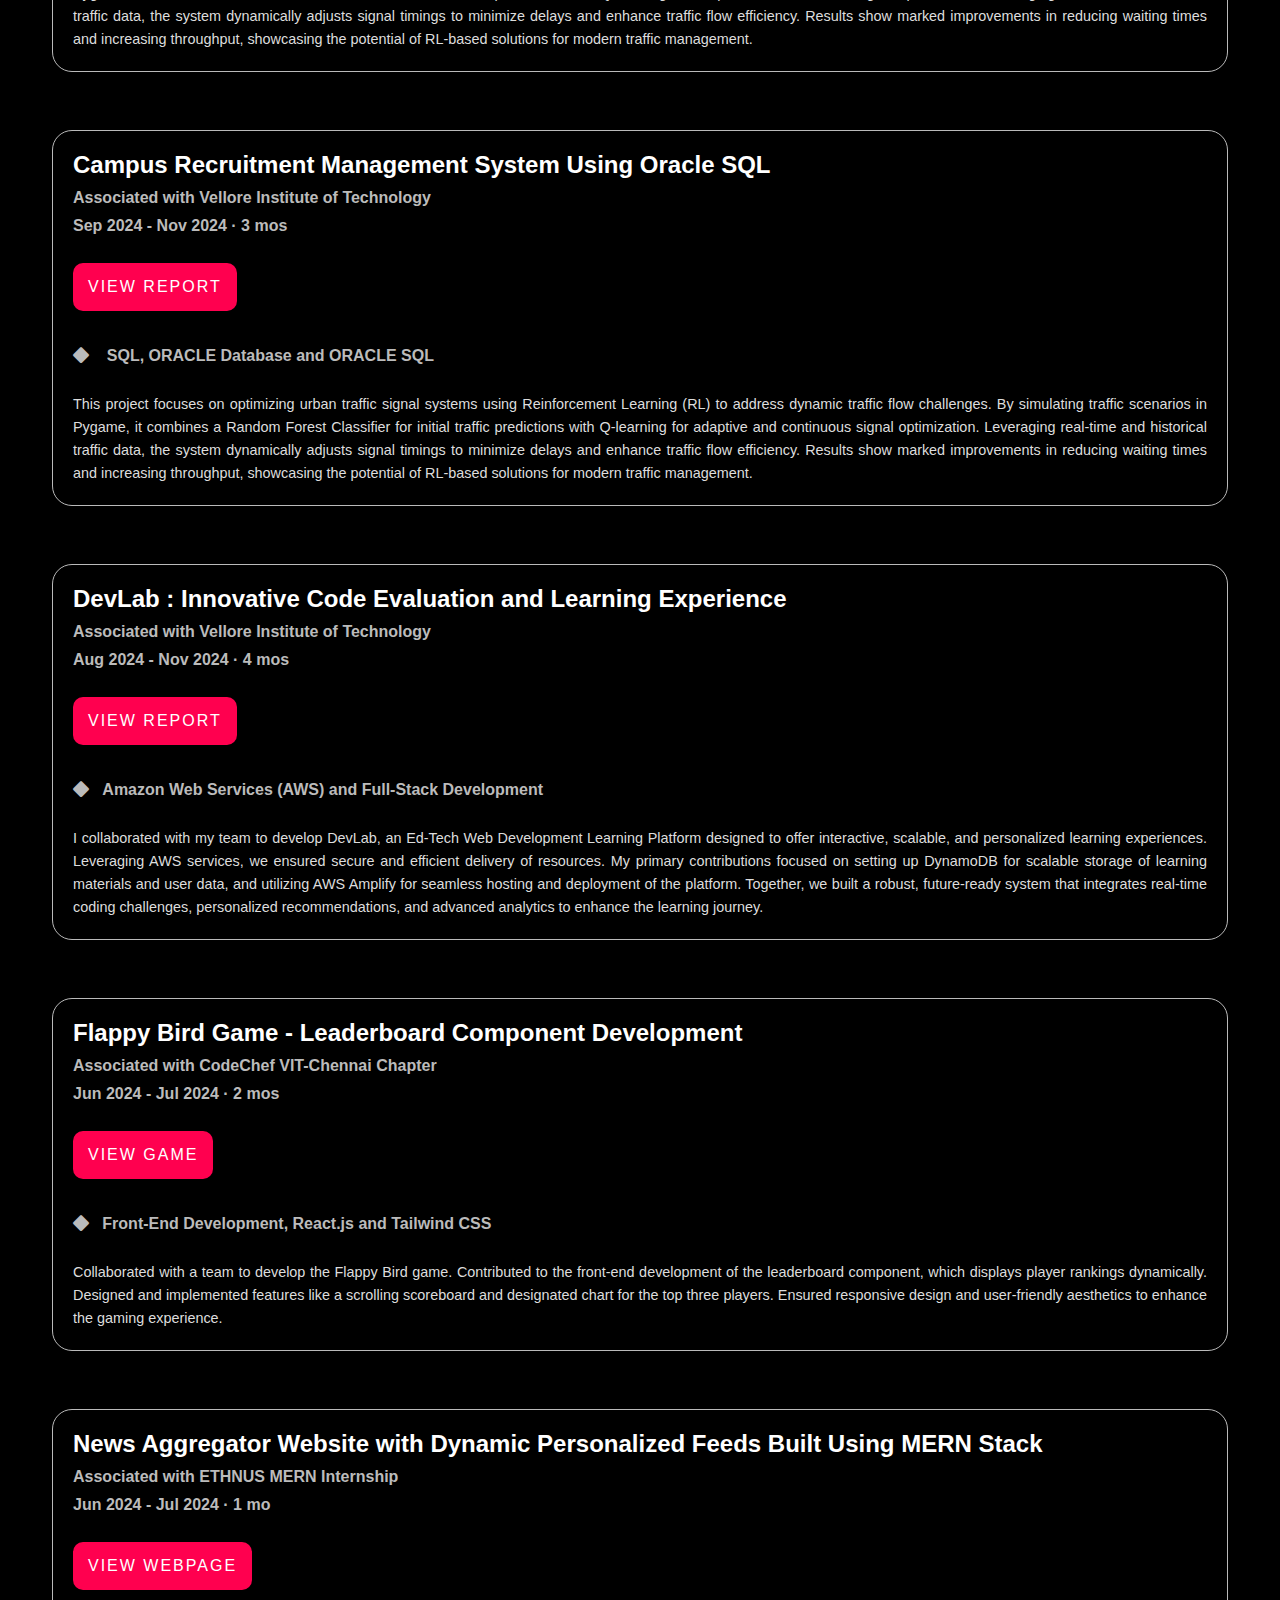
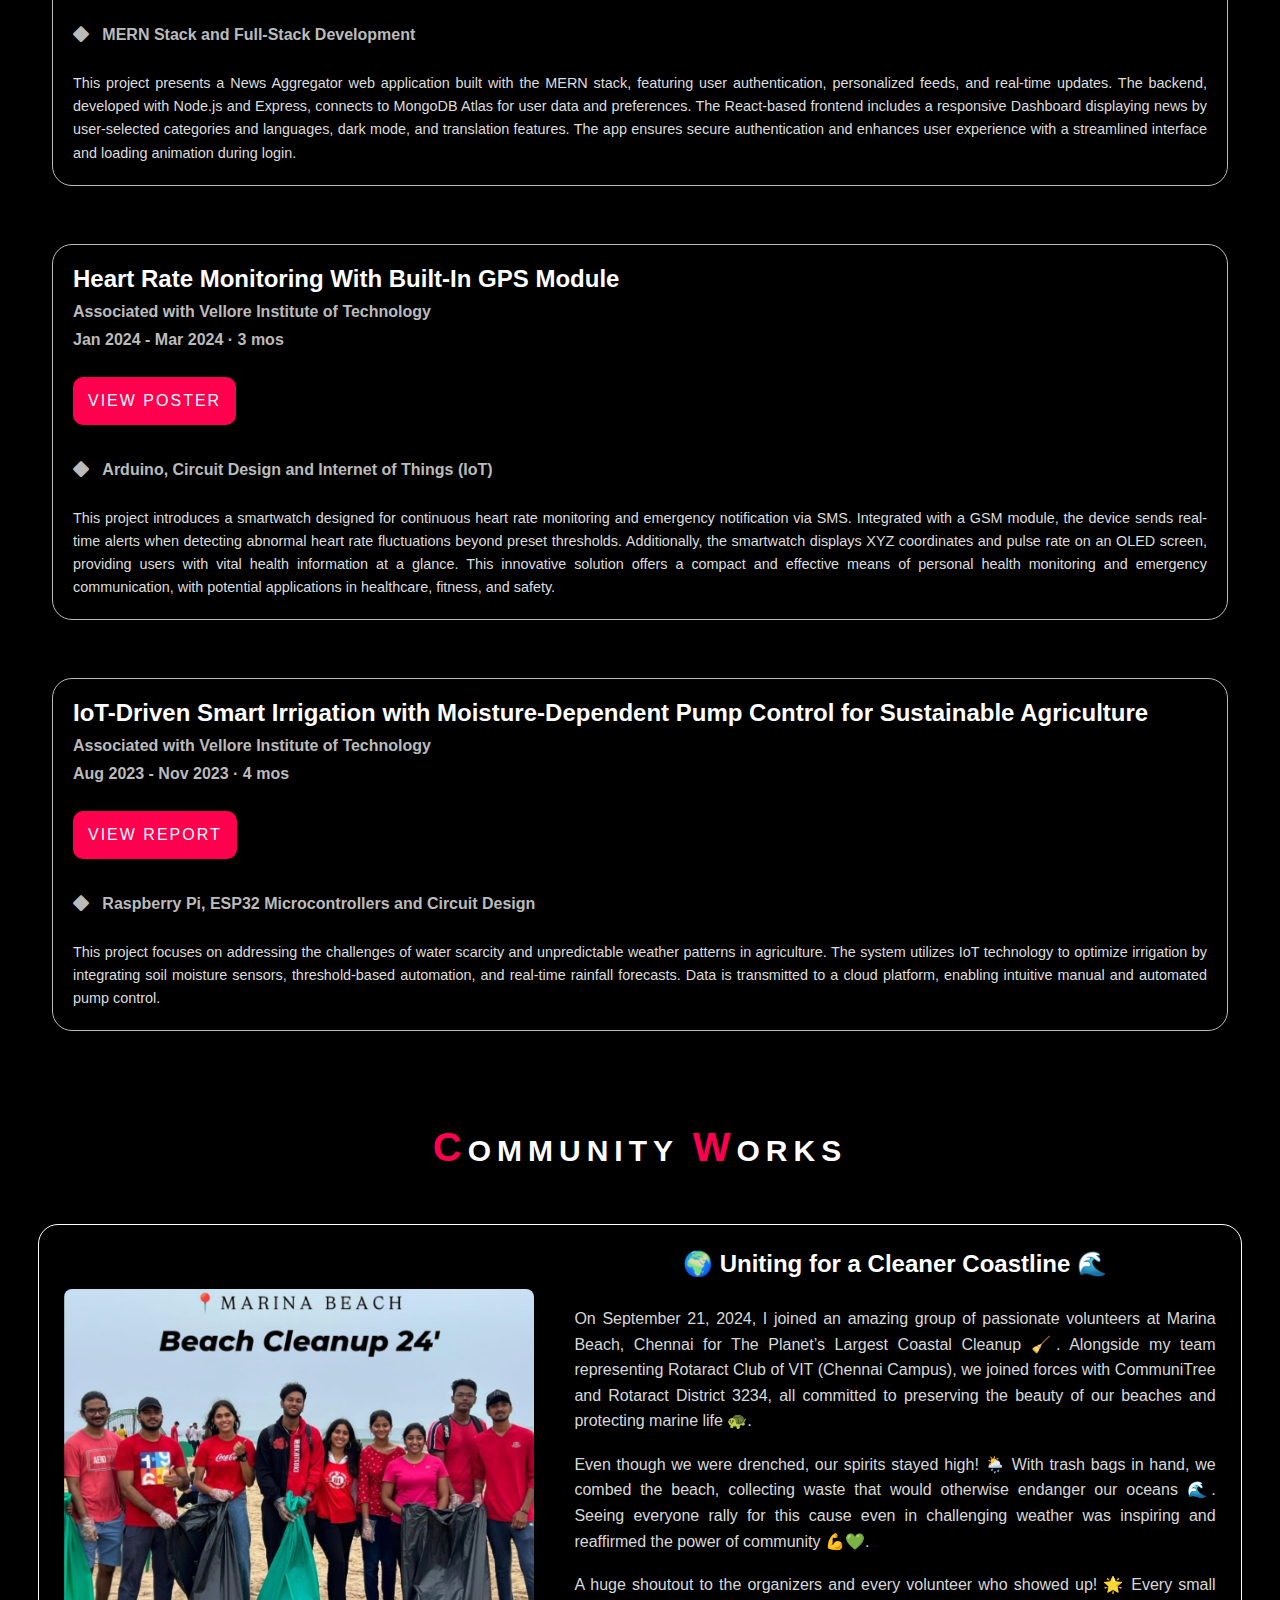
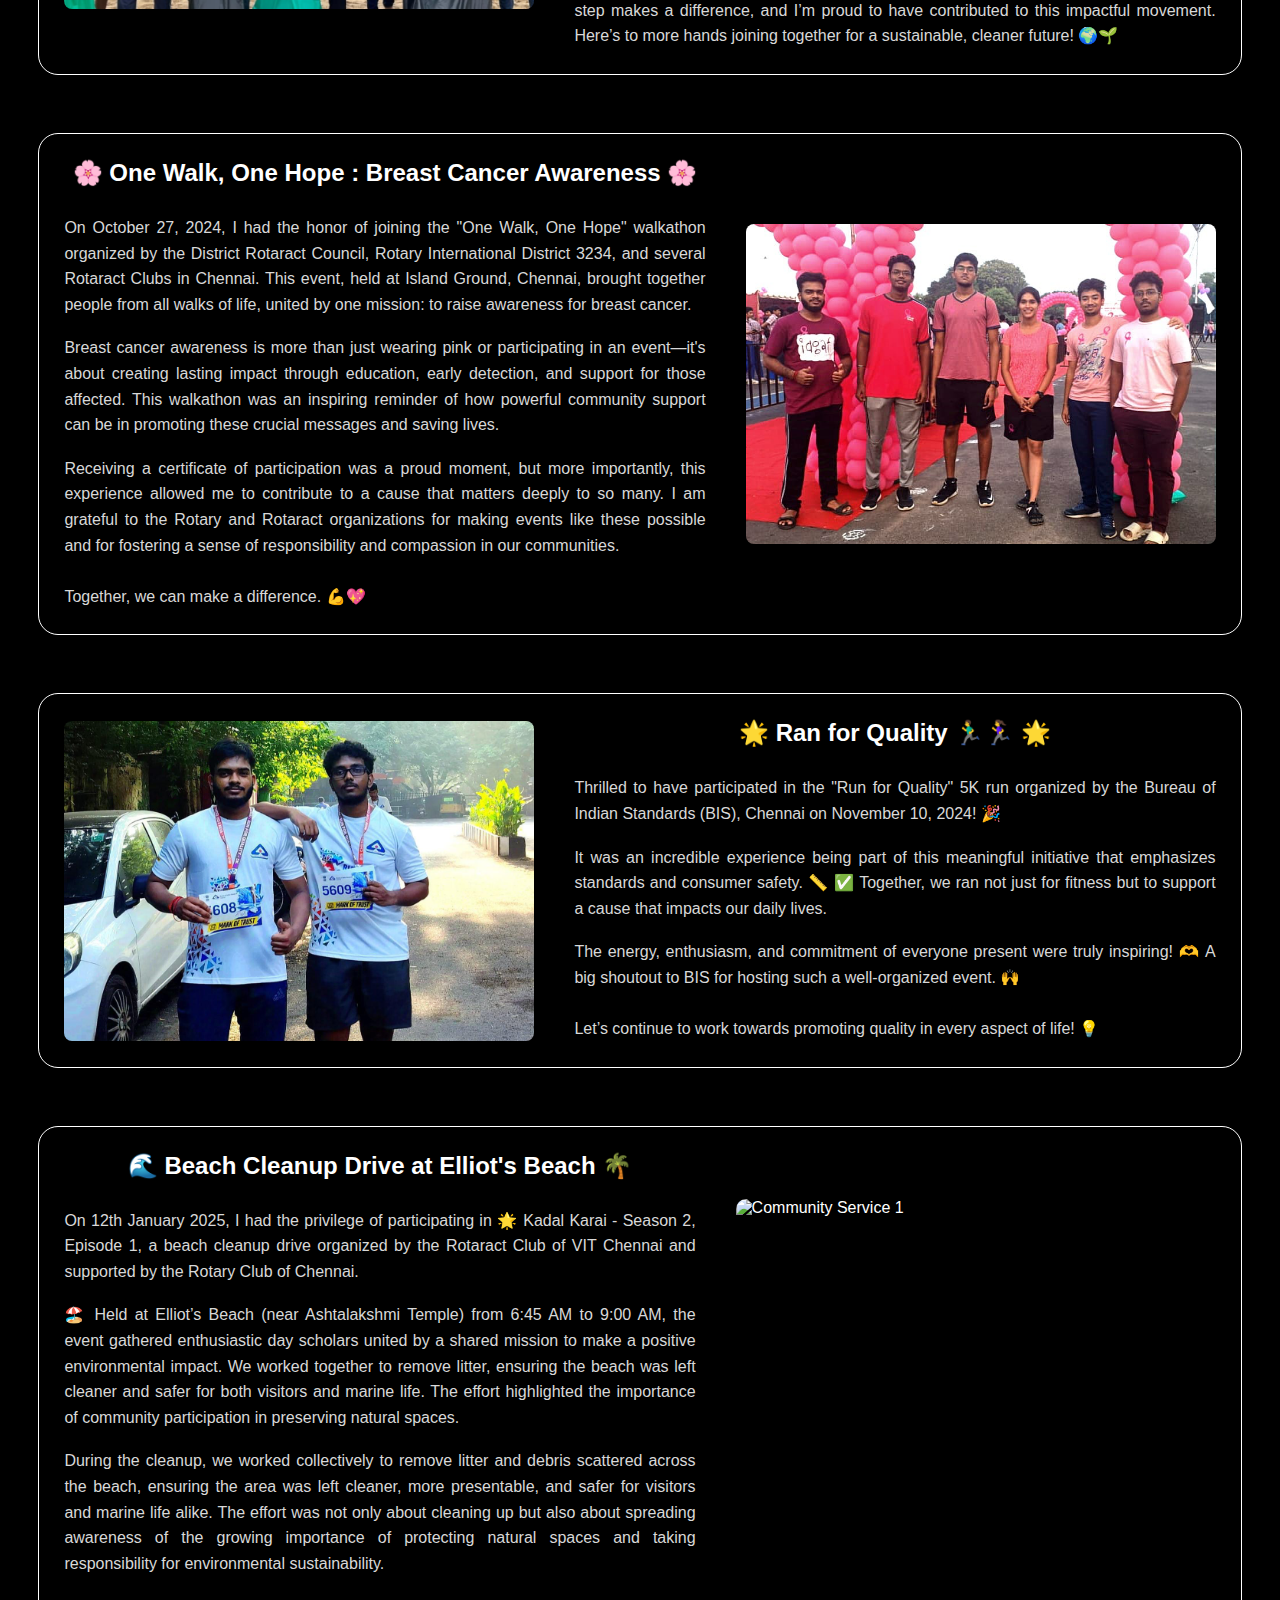
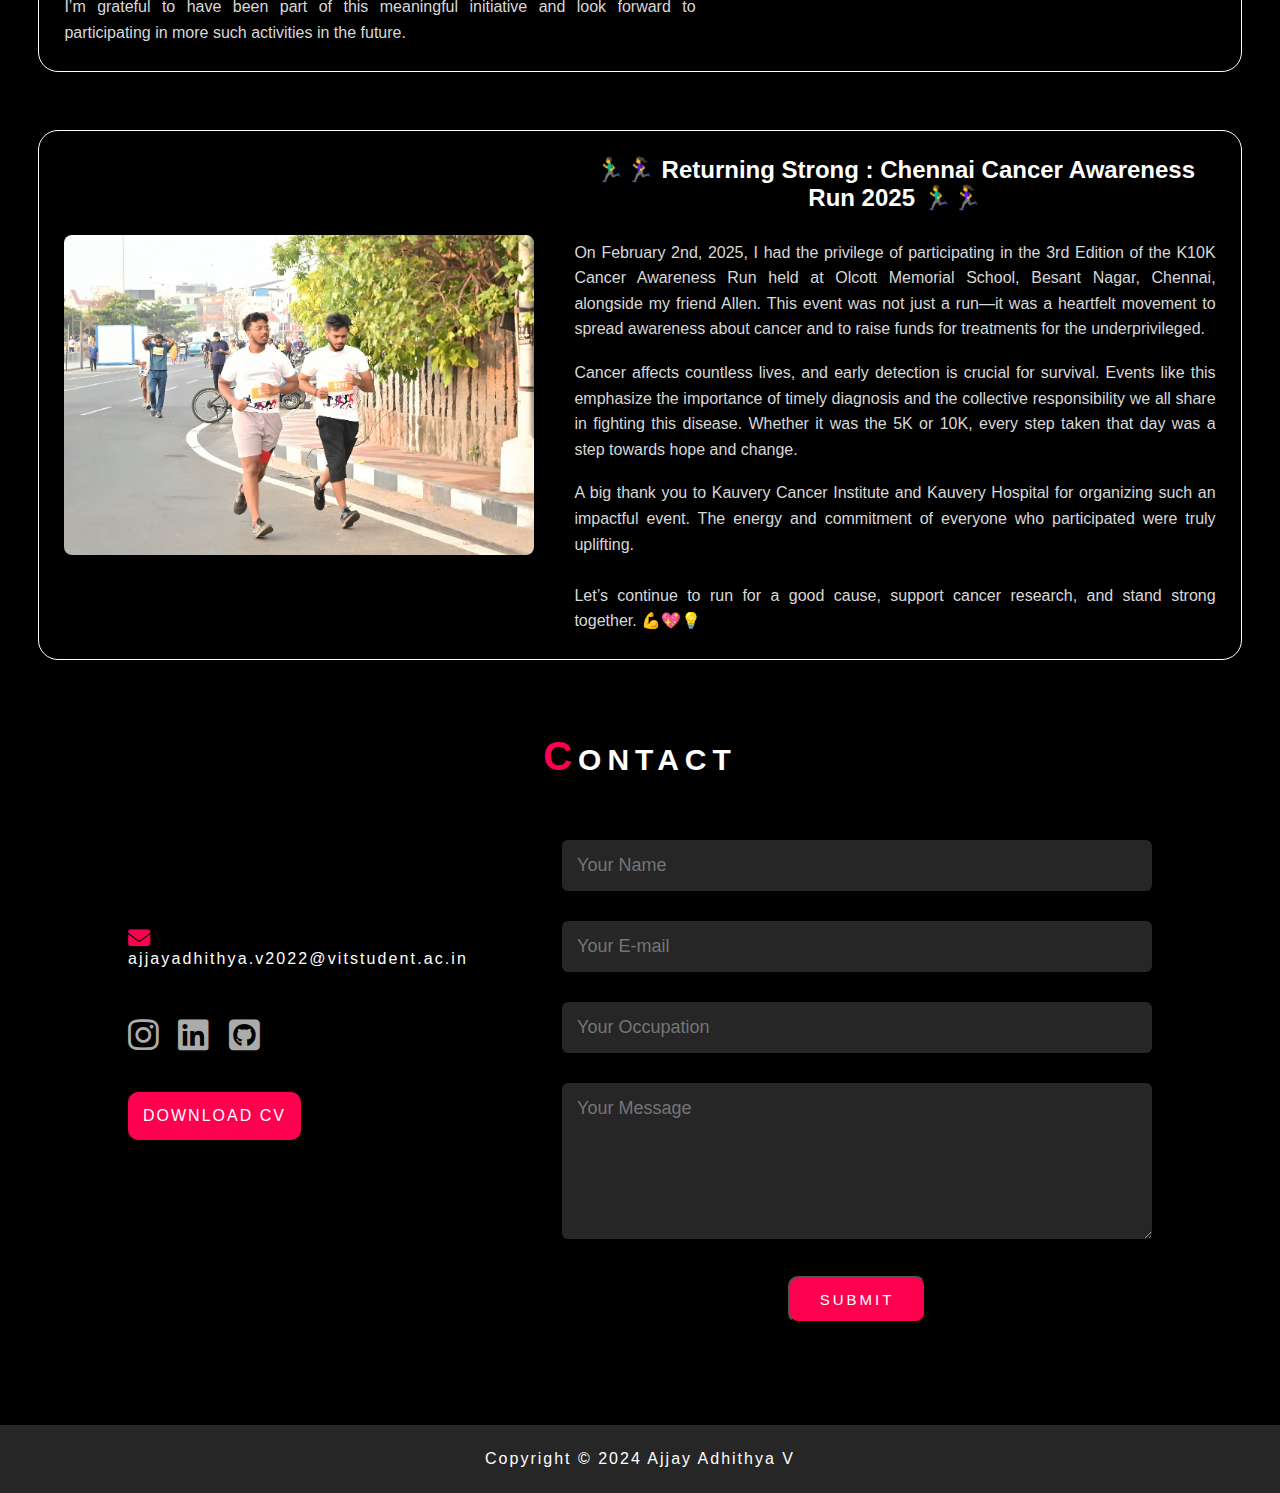
==== commit b205b8c4: "Update index.html" ====
--- a/index.html
+++ b/index.html
@@ -55,7 +55,7 @@
     </div>
     
     
-
+    <br><br>
 
     <div id="about">
         <center>
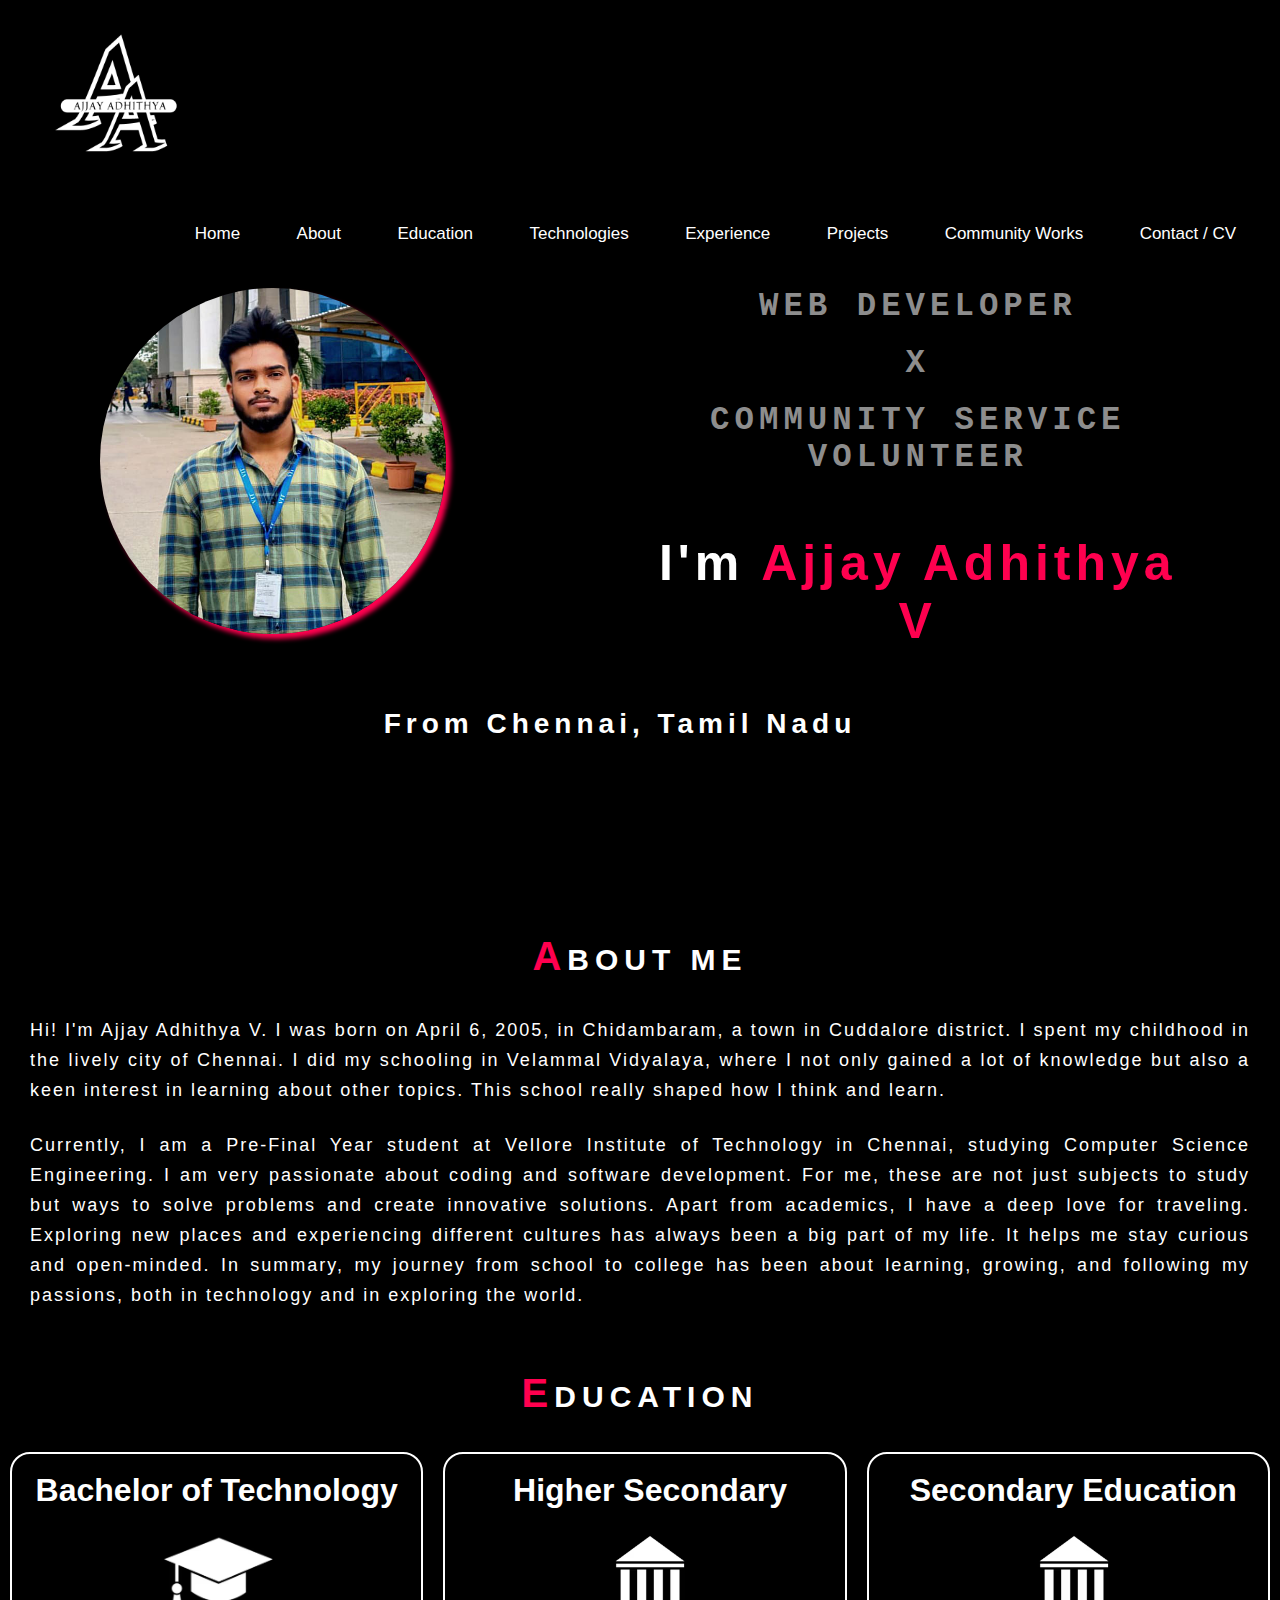
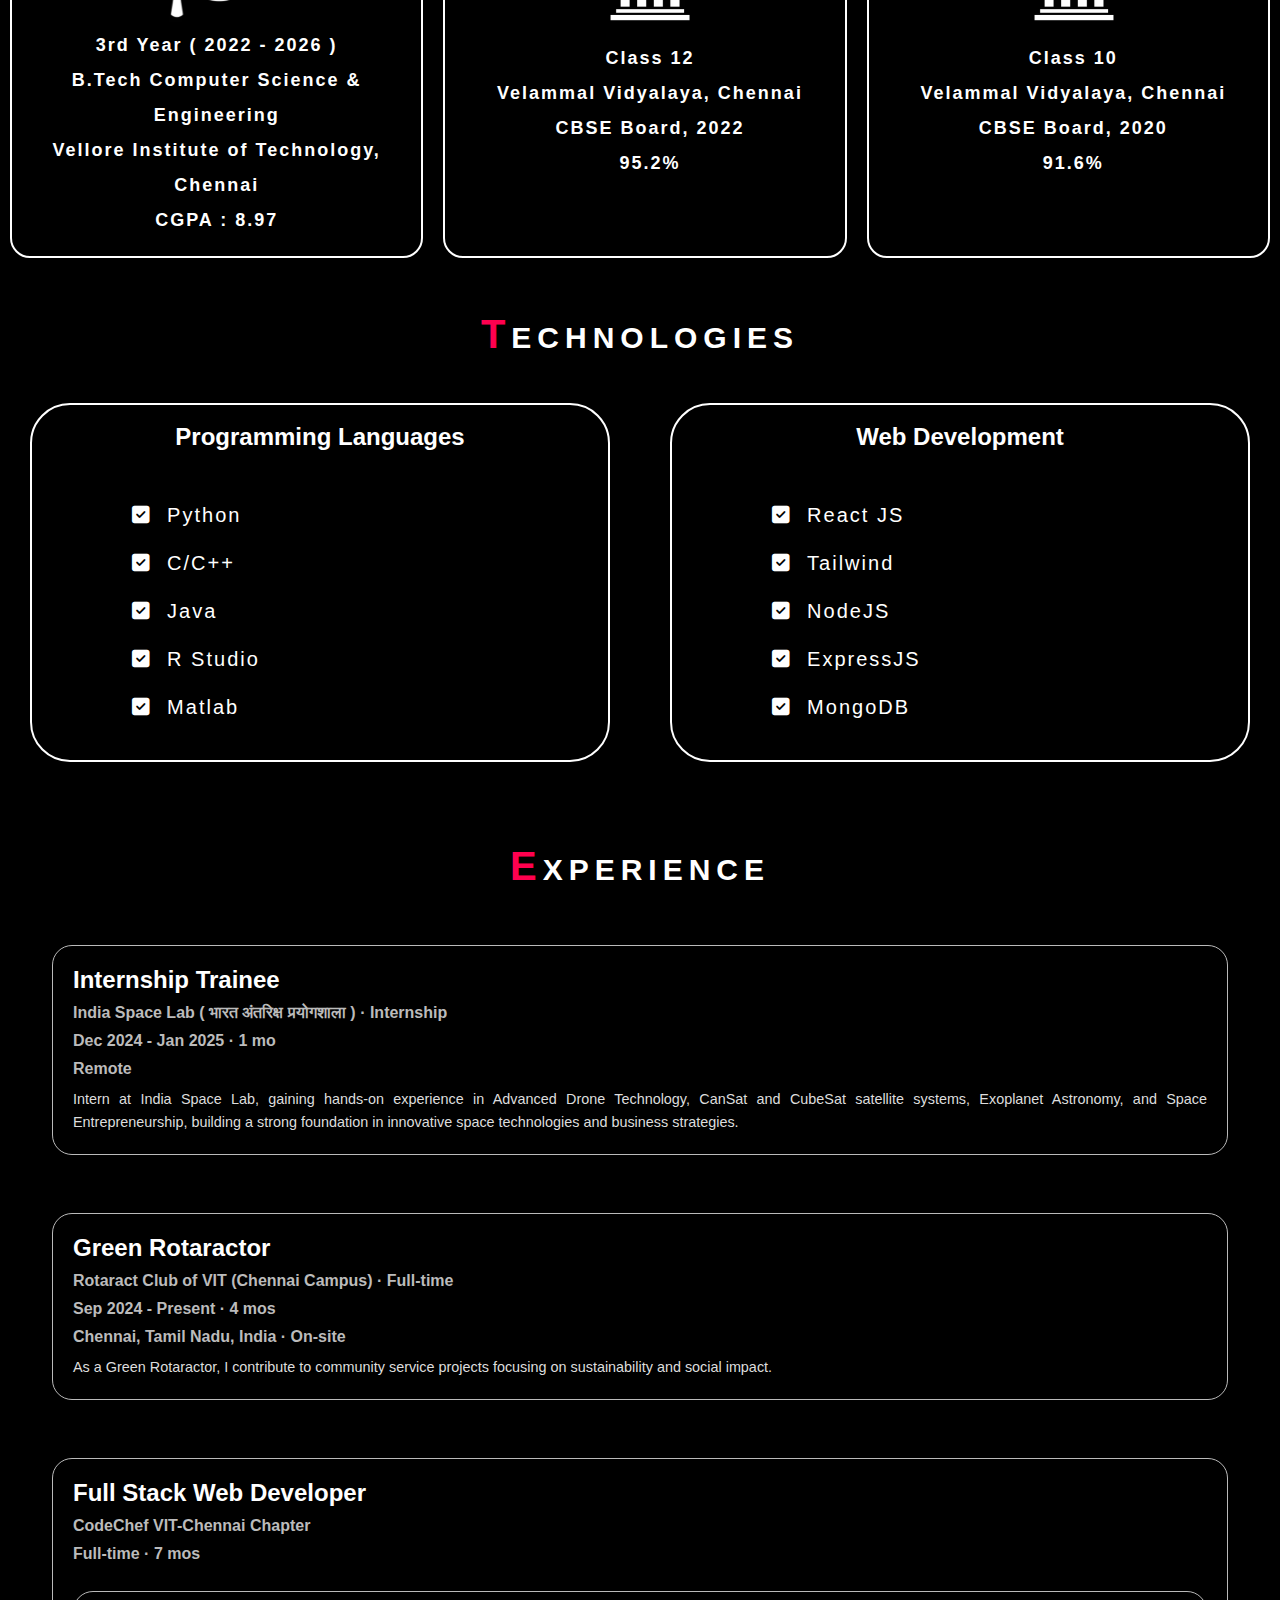
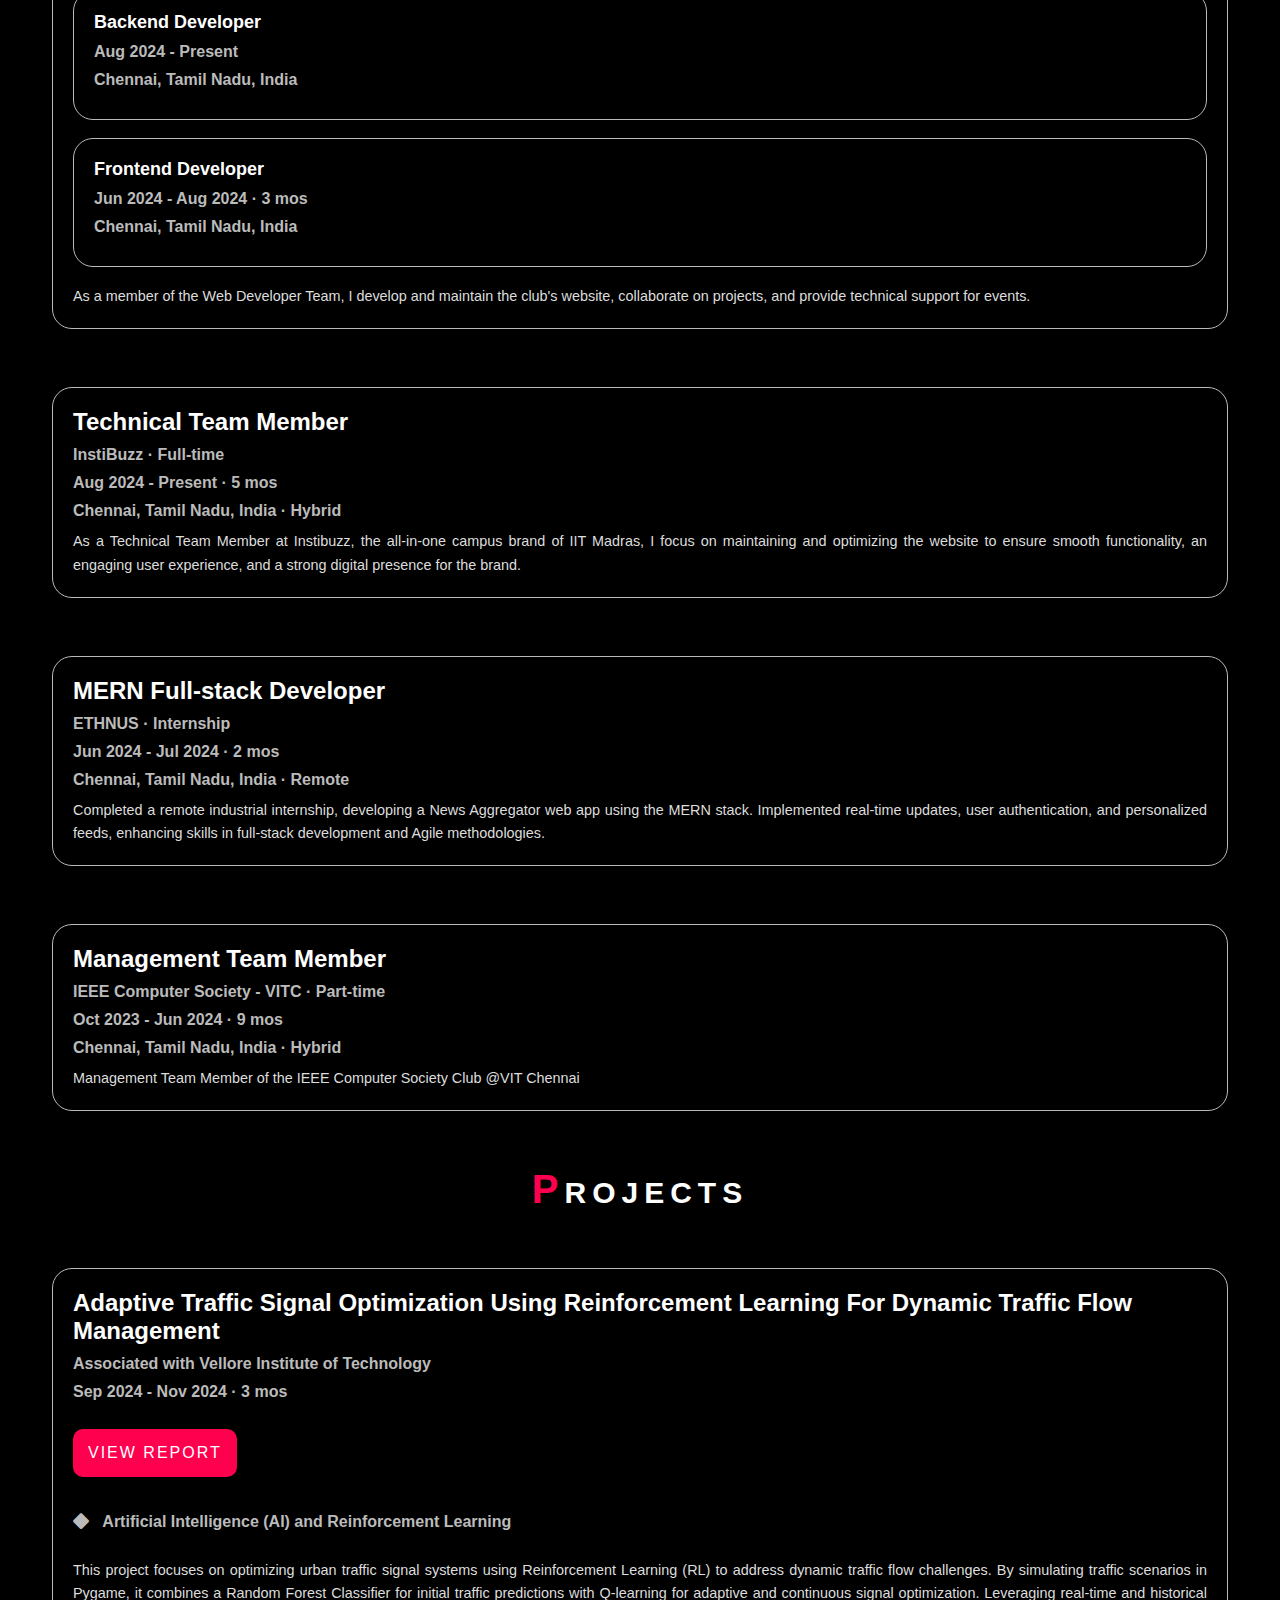
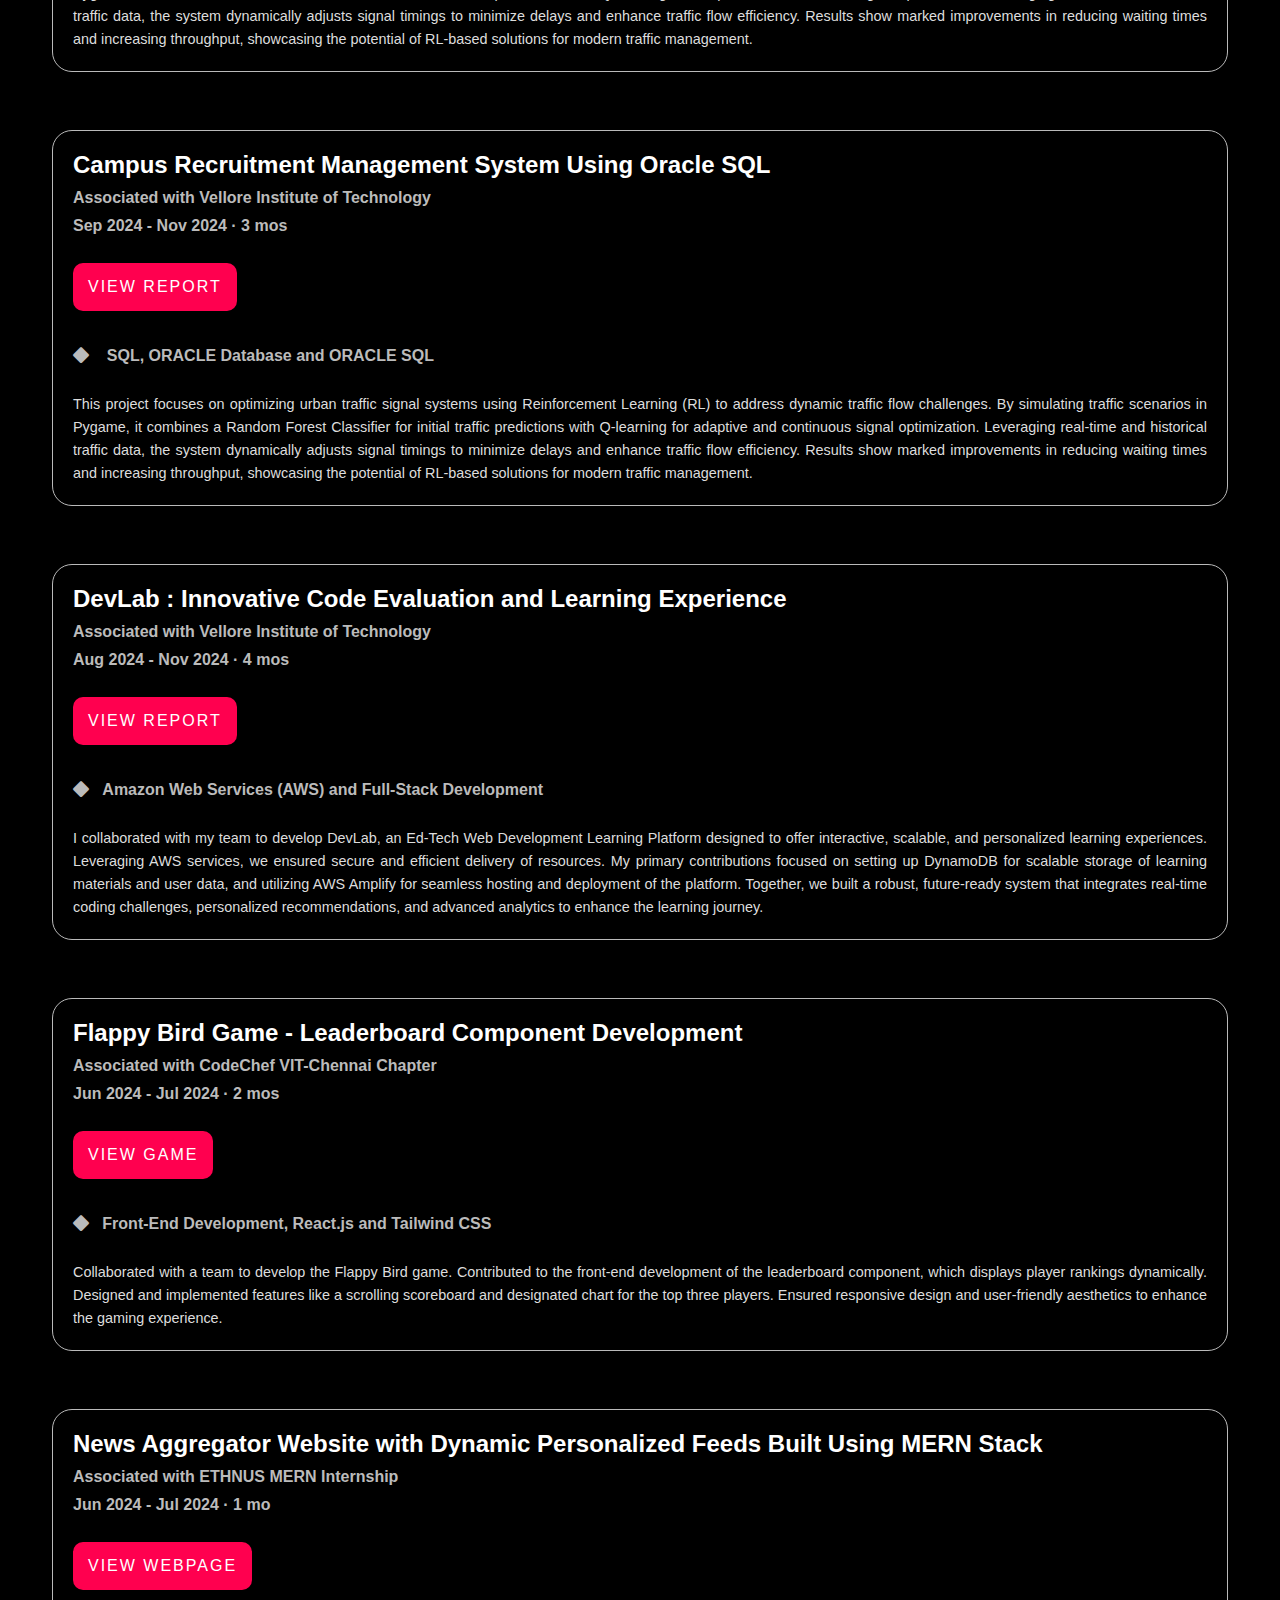
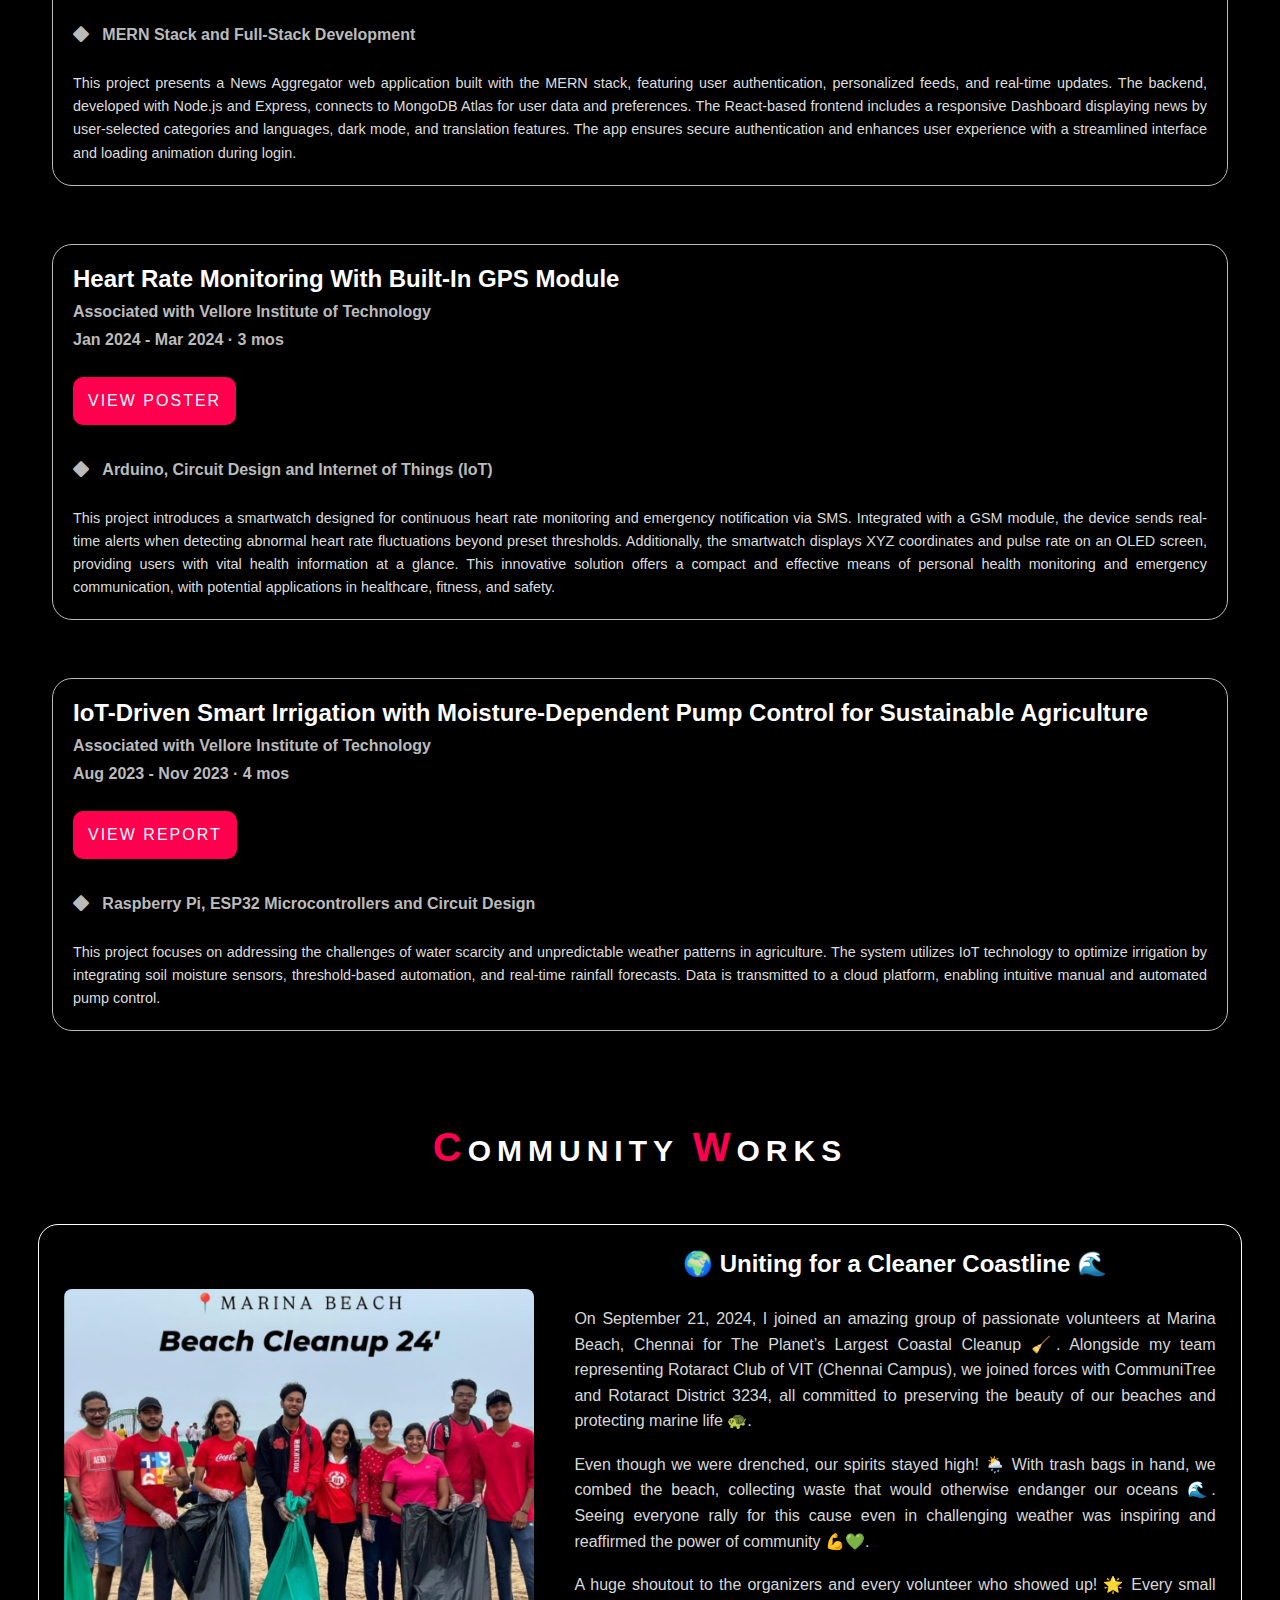
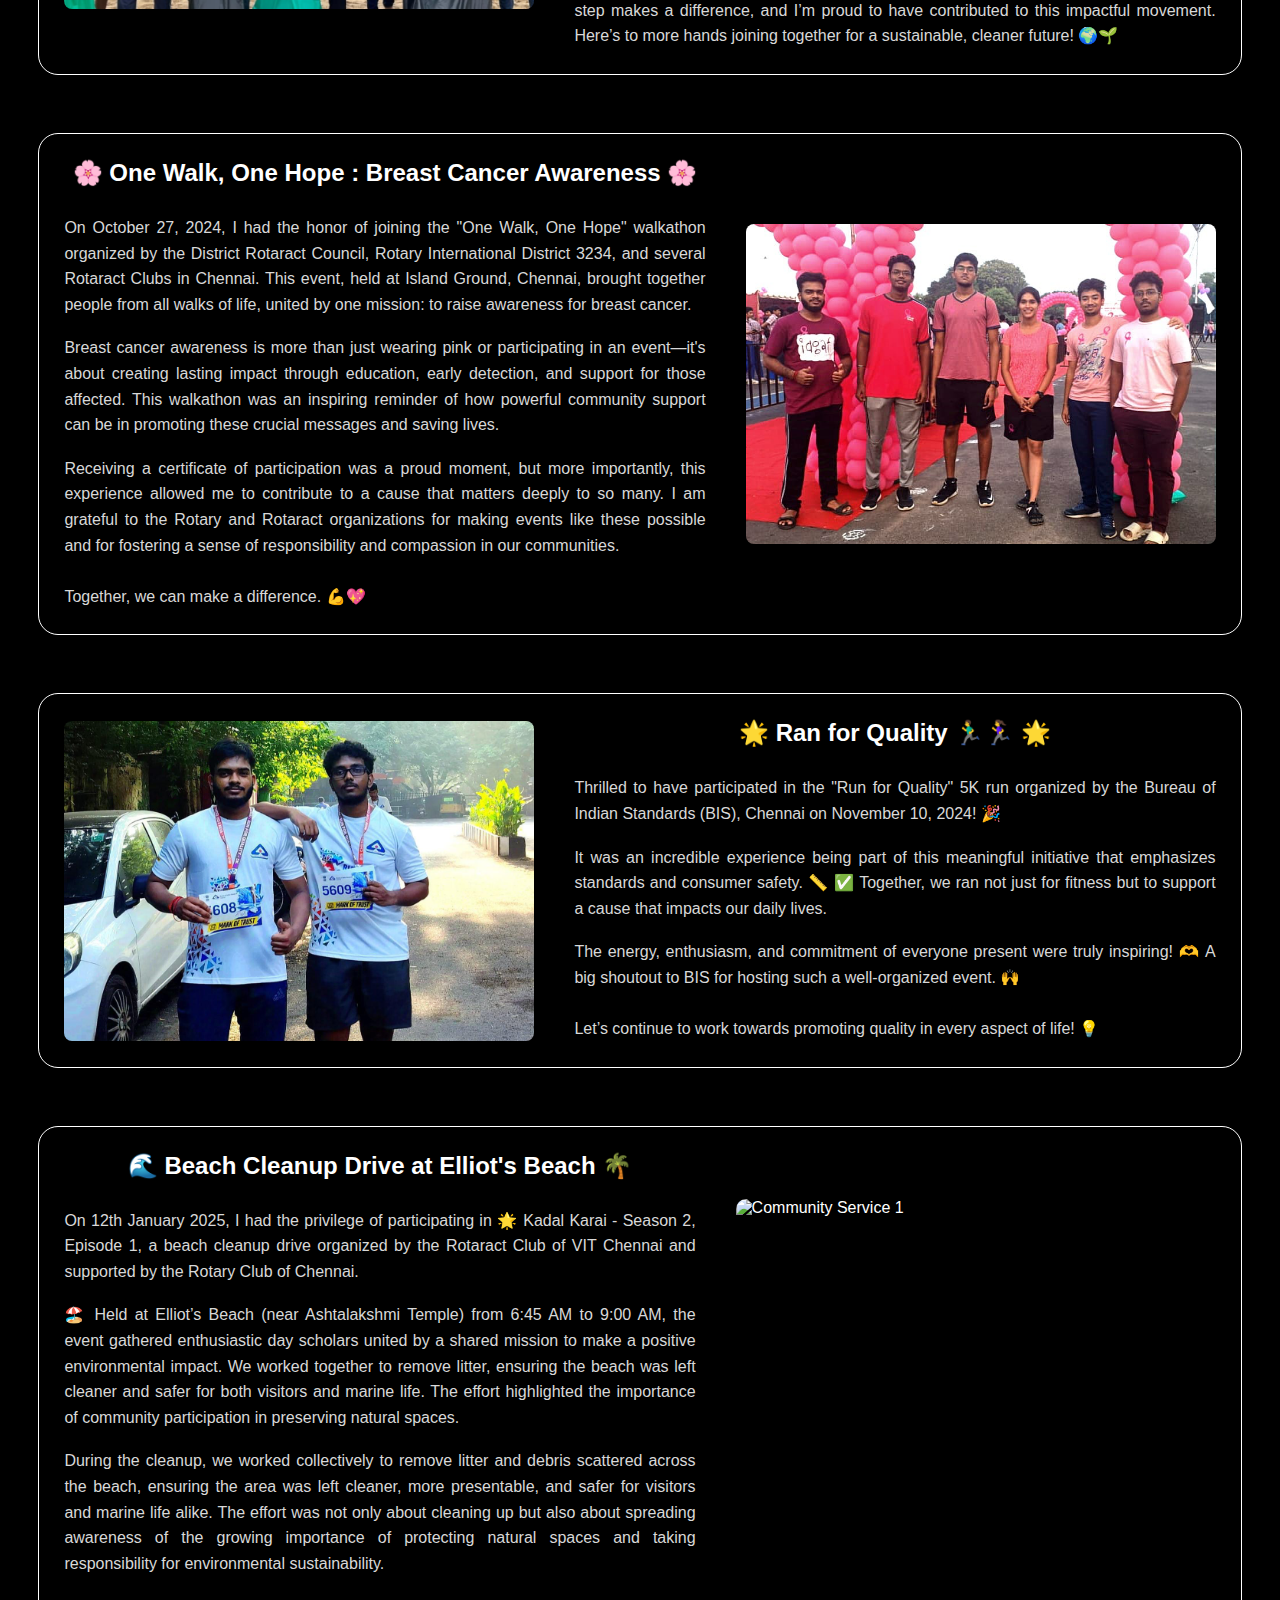
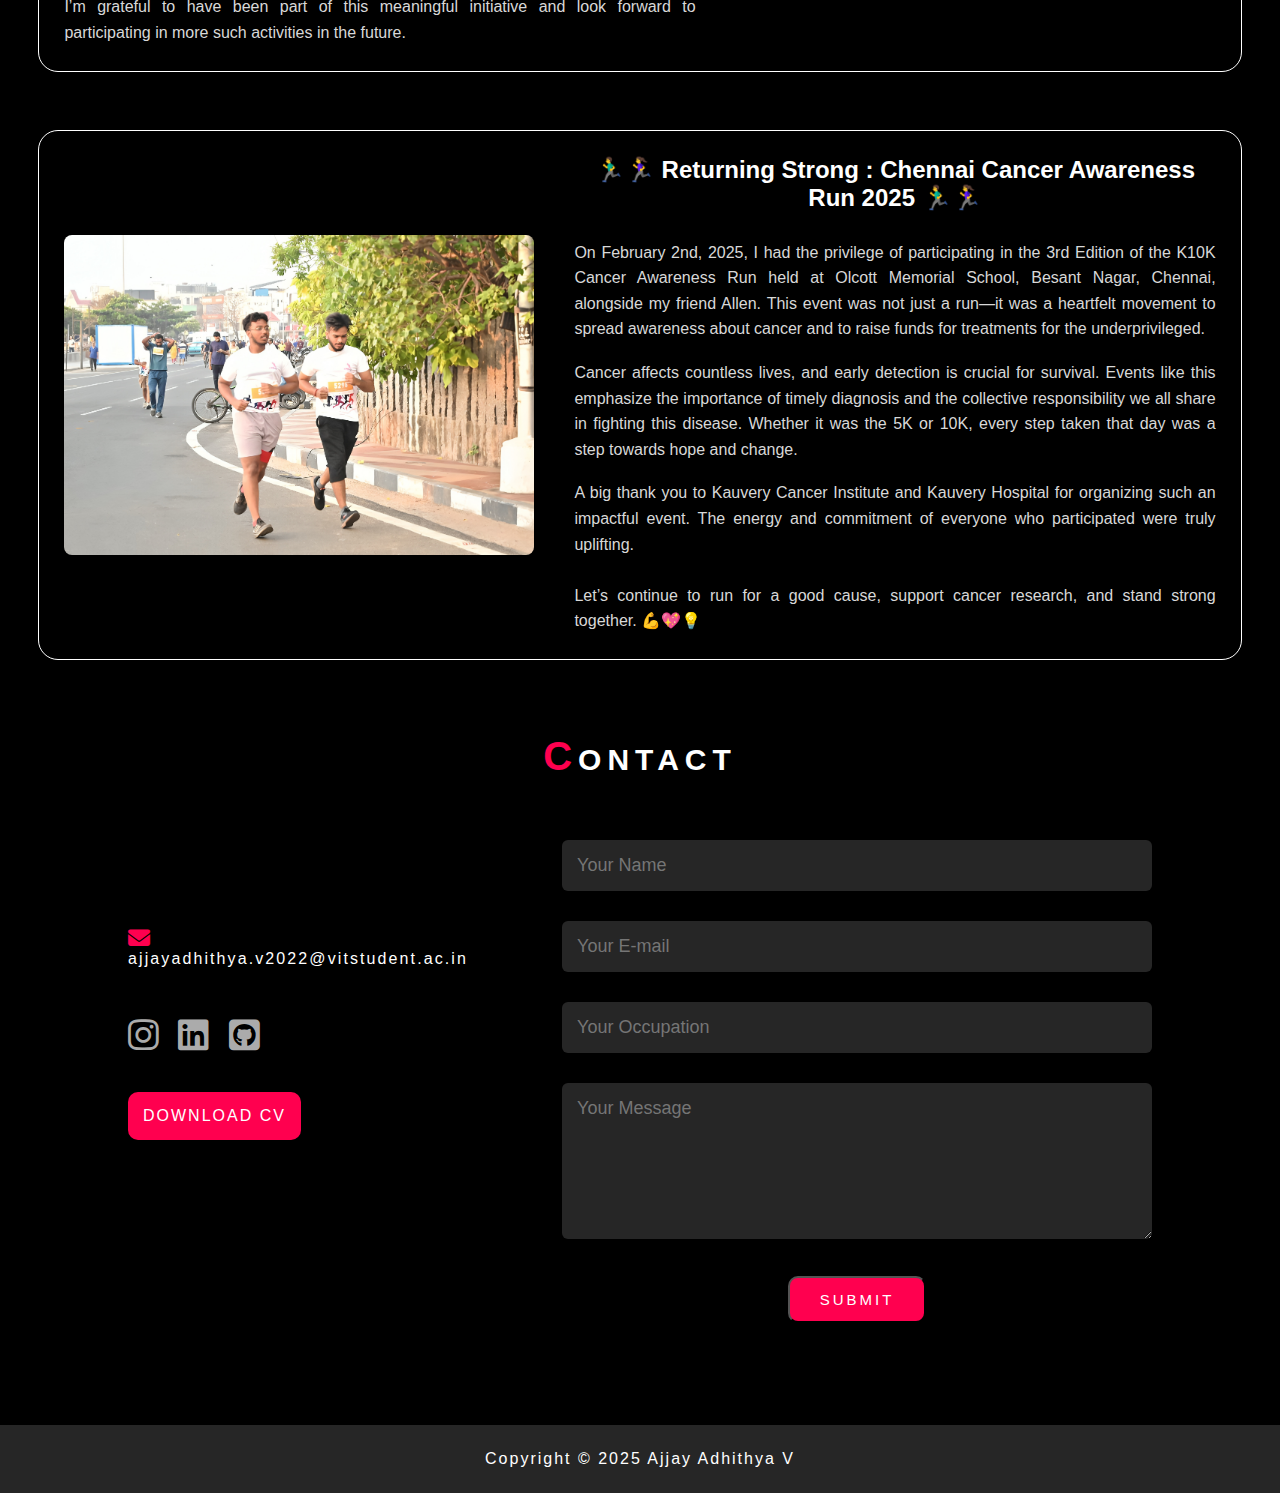
==== commit f76c06c0: "Update index.html" ====
--- a/index.html
+++ b/index.html
@@ -550,7 +550,7 @@
     </div>
     <br id="lllllo">  <br id="lllllo">   
     <div class="copyright">
-        <p>Copyright &copy; 2024 Ajjay Adhithya V</p>
+        <p>Copyright &copy; 2025 Ajjay Adhithya V</p>
     </div>
 
     <script>
